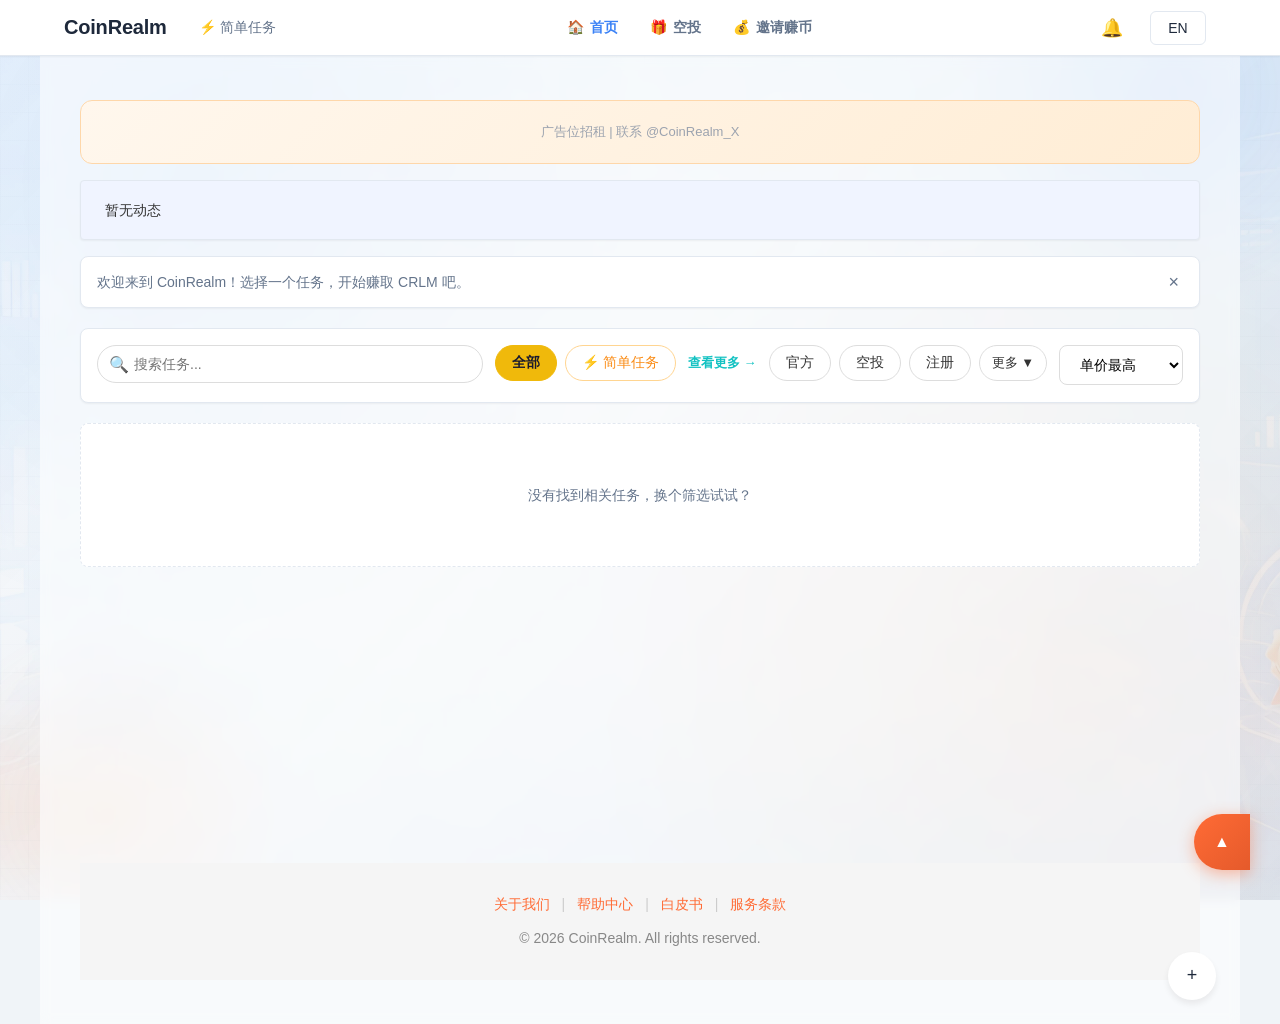
==== mobile.html @ e4c07945 "Add files via upload" ====
<!DOCTYPE html>
<html lang="zh-CN">
<head>
  <!-- 立即捕获邀请链接 ref 参数，避免页面跳转时丢失 -->
  <script>
    (function () {
      try {
        var urlParams = new URLSearchParams(window.location.search);
        var refParam = urlParams.get('ref');
        if (refParam) {
          localStorage.setItem('inviter_id', refParam);
          localStorage.setItem('coinrealm_invite_ref', refParam);
          console.log('页面加载-检测到 ref 参数：', refParam);
          console.log('页面加载-已存入 localStorage：', localStorage.getItem('inviter_id'));
        }
      } catch (e) {
        console.warn('捕获 ref 参数失败:', e);
      }
    })();
  </script>
  <meta charset="UTF-8">
  <meta name="viewport" content="width=device-width, initial-scale=1.0, maximum-scale=1.0, user-scalable=no">
  <meta name="theme-color" content="#6366f1">
  <meta name="apple-mobile-web-app-capable" content="yes">
  <meta name="apple-mobile-web-app-status-bar-style" content="default">
  <meta name="apple-mobile-web-app-title" content="CoinRealm">
  <meta name="mobile-web-app-capable" content="yes">
  <meta name="application-name" content="CoinRealm">
  <title>CoinRealm</title>
  <link rel="manifest" href="/manifest.json" crossorigin="use-credentials">
  <link rel="icon" href="data:image/svg+xml,%3Csvg xmlns='http://www.w3.org/2000/svg' viewBox='0 0 100 100'%3E%3Crect fill='%236366f1' width='100' height='100' rx='20'/%3E%3Ctext x='50' y='62' text-anchor='middle' fill='white' font-size='48' font-family='Arial' font-weight='bold'%3EC%3C/text%3E%3C/svg%3E">
  <script>
    (function () {
      var ua = navigator.userAgent || '';
      var isDesktop = !/Android|webOS|iPhone|iPad|iPod|BlackBerry|IEMobile|Opera Mini/i.test(ua) && window.innerWidth > 768;
      if (isDesktop && !/[?&]mobile=1/.test(window.location.search) && window.location.hash.indexOf('mobile=1') === -1) {
        window.location.replace('index.html' + window.location.hash + window.location.search);
      }
    })();
  </script>
  <script src="https://cdn.jsdelivr.net/npm/@supabase/supabase-js@2"></script>
  <script>
    window.SUPABASE_URL = 'https://ocpuksssvnueknhfcfco.supabase.co';
    window.SUPABASE_ANON_KEY = 'sb_publishable_XXFWPmwswaH4ESVjcBSIfg_6X7h7S4a';
    window.supabase = window.supabase.createClient(window.SUPABASE_URL, window.SUPABASE_ANON_KEY);
  </script>
  <link rel="stylesheet" href="style.css?v=20260724">
  <link rel="stylesheet" href="css/mobile.css?v=20260717">
</head>
<body class="mobile-app mobile-tabs-always-visible mobile-ui-v2">
  <div id="mobile-login-screen" class="mobile-login-screen hidden" aria-hidden="true">
    <div class="mobile-login-inner">
      <div class="mobile-login-logo" aria-hidden="true"><img src="img/crlm-logo.png" alt="CoinRealm"></div>
      <h1 class="mobile-login-title">CoinRealm</h1>
      <p class="mobile-login-subtitle" id="mobile-login-subtitle">Web3 任务与空投平台</p>
      <button type="button" id="mobile-google-btn" class="mobile-btn mobile-btn-outline">Google 登录</button>
      <div class="mobile-wallet-divider"><span>或选择钱包登录</span></div>
      <div class="mobile-wallet-btns">
        <button type="button" id="mobile-okx-btn" class="mobile-wallet-btn" data-wallet="okx">
          <span class="mobile-wallet-icon mobile-wallet-icon-okx" aria-hidden="true">●</span>
          <span class="mobile-wallet-name">OKX Wallet</span>
        </button>
        <button type="button" id="mobile-bitget-btn" class="mobile-wallet-btn" data-wallet="bitget">
          <span class="mobile-wallet-icon mobile-wallet-icon-bitget" aria-hidden="true">●</span>
          <span class="mobile-wallet-name">Bitget Wallet</span>
        </button>
        <button type="button" id="mobile-metamask-btn" class="mobile-wallet-btn" data-wallet="metamask">
          <span class="mobile-wallet-icon mobile-wallet-icon-metamask" aria-hidden="true">●</span>
          <span class="mobile-wallet-name">MetaMask</span>
        </button>
      </div>
      <button type="button" id="mobile-wallet-btn" class="mobile-btn mobile-btn-primary" data-i18n="connectWallet">连接钱包</button>
      <p class="mobile-login-legal">
        登录即表示同意
        <a href="#" class="mobile-link">用户协议</a>
        与
        <a href="#" class="mobile-link">隐私政策</a>
      </p>
    </div>
  </div>

  <header id="mobile-header" class="mobile-header">
    <button type="button" id="mobile-back-btn" class="mobile-header-btn mobile-back-btn hidden" aria-label="返回">←</button>
    <h1 id="mobile-page-title" class="mobile-header-title">任务中心</h1>
    <button type="button" id="mobile-lang-btn" class="mobile-header-btn mobile-lang-btn" aria-label="切换语言" data-i18n="langToggle">EN</button>
    <div id="cr-notif-wrap-mobile" class="cr-notif-wrap mobile-notif-wrap">
      <button type="button" class="cr-notif-btn mobile-header-btn mobile-notif-btn" id="cr-notif-btn-mobile" aria-label="通知">🔔<span class="cr-notif-badge" id="cr-notif-badge-mobile">0</span></button>
      <div class="cr-notif-dropdown mobile-notif-dropdown" id="cr-notif-dropdown-mobile" role="menu">
        <div class="cr-notif-dropdown-header">
          <span>通知</span>
          <button type="button" class="cr-notif-mark-all" id="cr-notif-mark-all-mobile">全部已读</button>
        </div>
        <div class="cr-notif-list" id="cr-notif-list-mobile"></div>
      </div>
    </div>
  </header>

  <div id="auth-area" class="mobile-auth-hidden" aria-hidden="true"></div>

  <main id="mobile-scroll" class="mobile-scroll">
    <div id="app-content" class="app-content mobile-app-content">
      <div id="mobile-content-loading" class="mobile-content-loading">
        <div class="mobile-spinner"></div>
        <p data-i18n="loading">加载中...</p>
      </div>
    </div>
  </main>

  <nav id="mobile-tab-bar" class="mobile-tab-bar" aria-label="主导航">
    <button type="button" class="mobile-tab active" data-route="home">
      <span class="mobile-tab-icon" aria-hidden="true">🏠</span>
      <span class="mobile-tab-label" data-i18n="nav_home">首页</span>
    </button>
    <button type="button" class="mobile-tab" data-route="simple-tasks">
      <span class="mobile-tab-icon" aria-hidden="true">⚡</span>
      <span class="mobile-tab-label" id="mobile-tab-simple-label">简单任务</span>
    </button>
    <button type="button" class="mobile-tab mobile-tab-publish" data-route="create-task">
      <span class="mobile-tab-icon mobile-tab-publish-btn" aria-hidden="true">+</span>
      <span class="mobile-tab-label" data-mobile-page="create-task">发布任务</span>
    </button>
    <button type="button" class="mobile-tab" data-route="invite">
      <span class="mobile-tab-icon" aria-hidden="true">🎁</span>
      <span class="mobile-tab-label" data-i18n="nav_airdrop">空投</span>
    </button>
    <button type="button" class="mobile-tab" data-route="profile">
      <span class="mobile-tab-icon" aria-hidden="true">👤</span>
      <span class="mobile-tab-label" data-mobile-page="profile">个人中心</span>
    </button>
  </nav>

  <!-- 举报弹窗（任务详情页也会在 JS 中确保存在；此处便于手机端优先挂载） -->
  <div id="td-report-modal" class="td-twitter-modal hidden" aria-hidden="true">
    <div class="td-twitter-modal-overlay" id="td-report-overlay"></div>
    <div class="td-twitter-modal-panel" role="dialog" aria-modal="true" aria-labelledby="td-report-title">
      <h3 id="td-report-title" class="td-twitter-modal-title">举报任务</h3>
      <div class="td-report-field">
        <label class="td-report-label" for="td-report-reason" id="td-report-reason-label">举报原因</label>
        <select id="td-report-reason" class="td-report-select">
          <option value="">举报原因</option>
          <option value="虚假任务">虚假任务</option>
          <option value="诈骗/钓鱼">诈骗/钓鱼</option>
          <option value="内容违规">内容违规</option>
          <option value="任务无法完成">任务无法完成</option>
          <option value="发布者不审核">发布者不审核</option>
          <option value="其他">其他</option>
        </select>
      </div>
      <div class="td-report-field">
        <label class="td-report-label" for="td-report-desc" id="td-report-desc-label">补充说明（选填）</label>
        <textarea id="td-report-desc" class="td-report-textarea" rows="4" placeholder="请补充说明（选填）"></textarea>
      </div>
      <div class="td-report-actions">
        <button type="button" id="td-report-cancel" class="td-report-cancel-btn">取消</button>
        <button type="button" id="td-report-submit" class="td-report-submit-btn">提交举报</button>
      </div>
    </div>
  </div>

  <script>
    (function bootstrapAppContent() {
      var mount = document.getElementById('app-content');
      if (!mount) return;
      try {
        var xhr = new XMLHttpRequest();
        xhr.open('GET', 'index.html', false);
        xhr.send(null);
        if (xhr.status >= 200 && xhr.status < 300) {
          var parser = new DOMParser();
          var doc = parser.parseFromString(xhr.responseText, 'text/html');
          var src = doc.getElementById('app-content');
          if (src) {
            mount.innerHTML = src.innerHTML;
          }
        }
      } catch (err) {
        console.error('[mobile] 加载 index.html 内容失败:', err);
        mount.innerHTML = '<div class="mobile-error-state"><p>页面加载失败，请刷新重试</p></div>';
      }
    })();
  </script>
  <script>
    (function () {
      if (!('serviceWorker' in navigator)) return;
      navigator.serviceWorker.register('/sw.js').catch(function (err) {
        console.warn('[pwa] service worker 注册失败:', err);
      });
    })();
  </script>
  <script>
    (function () {
      var banner = document.createElement('div');
      banner.id = 'coinrealm-install-banner';
      banner.style.cssText = 'position:fixed;left:0;right:0;bottom:0;z-index:9999;background:#6366f1;color:#fff;padding:12px 14px;display:flex;align-items:center;justify-content:space-between;gap:12px;box-shadow:0 -2px 10px rgba(0,0,0,.15);font-size:14px;';
      banner.innerHTML = '<span>📱 将 CoinRealm 添加到桌面，体验更好！</span><div style="display:flex;align-items:center;gap:8px;"><button type="button" id="coinrealm-install-accept" style="background:#fff;color:#6366f1;border:none;border-radius:999px;padding:7px 12px;font-weight:700;cursor:pointer;">立即安装</button><button type="button" id="coinrealm-install-close" style="background:transparent;border:none;color:#fff;cursor:pointer;font-size:16px;">×</button></div>';
      var installPrompt = null;
      var dismissedUntil = parseInt(localStorage.getItem('coinrealm-install-dismiss-until') || '0', 10);
      var now = Date.now();
      var isStandalone = window.matchMedia('(display-mode: standalone)').matches || window.navigator.standalone === true;
      if (isStandalone || /android/i.test(navigator.userAgent) === false || now < dismissedUntil) {
        return;
      }
      document.body.appendChild(banner);
      var closeBtn = document.getElementById('coinrealm-install-close');
      var acceptBtn = document.getElementById('coinrealm-install-accept');
      function dismissBanner() {
        localStorage.setItem('coinrealm-install-dismiss-until', String(Date.now() + 7 * 24 * 60 * 60 * 1000));
        banner.remove();
      }
      closeBtn.addEventListener('click', dismissBanner);
      acceptBtn.addEventListener('click', function () {
        if (installPrompt) {
          installPrompt.prompt();
        }
        dismissBanner();
      });
      window.addEventListener('beforeinstallprompt', function (event) {
        event.preventDefault();
        installPrompt = event;
      });
    })();
  </script>
  <script src="js/i18n.js?v=20260717"></script>
  <script>
    (function () {
      var hash = window.location.hash || '';
      if (hash.indexOf('access_token') === -1 && hash.indexOf('refresh_token') === -1) {
        return;
      }
      if (!window.supabase || !window.supabase.auth || typeof window.supabase.auth.setSession !== 'function') {
        return;
      }
      var params = {};
      hash.replace(/^#/, '').split('&').forEach(function (pair) {
        var index = pair.indexOf('=');
        if (index === -1) return;
        var key = decodeURIComponent(pair.slice(0, index));
        var value = decodeURIComponent(pair.slice(index + 1));
        params[key] = value;
      });
      window.supabase.auth.setSession({
        access_token: params.access_token || '',
        refresh_token: params.refresh_token || ''
      }).then(function () {
        return window.supabase.auth.getSession();
      }).catch(function (error) {
        console.warn('[mobile] Supabase OAuth callback handling failed:', error);
      }).finally(function () {
        try {
          if (window.history && window.history.replaceState) {
            window.history.replaceState(window.history.state, document.title, window.location.pathname + window.location.search);
          }
        } catch (err) {
          console.warn('[mobile] 清理 OAuth hash 失败:', err);
        }
      });
    })();
  </script>
  <script src="js/invite-logic.js?v=20260725j"></script>
  <script src="auth.js?v=20260717"></script>
  <script src="js/pages/leaderboard.js?v=20260717"></script>
  <script src="js/pages/dividends.js?v=20260717"></script>
  <script src="js/pages/invite.js?v=20260724"></script>
  <script src="js/pages/admin.js?v=20260717"></script>
  <script src="js/pages/home.js?v=20260725b"></script>
  <script src="js/pages/publisher.js?v=20260717"></script>
  <script src="js/pages/task-detail.js?v=20260717"></script>
  <script src="js/pages/create-task.js?v=20260717"></script>
  <script src="js/pages/submit-task.js?v=20260717"></script>
  <script src="js/pages/review.js?v=20260725"></script>
  <script src="js/pages/profile.js?v=20260717"></script>
  <script src="js/pages/my-tasks.js?v=20260717"></script>
  <script src="app.js?v=20260724"></script>
  <script src="js/mobile.js?v=20260717"></script>
</body>
</html>
---- style.css ----
/* ===== CSS Variables - 简洁现代风格 ===== */
:root {
  /* 主色调 - 简洁灰蓝色系 */
  --color-primary: #1e293b;       /* 深蓝灰 */
  --color-primary-light: #334155; /* 浅蓝灰 */
  --color-accent: #3b82f6;        /* 简洁蓝 */
  --color-accent-light: #60a5fa;  /* 浅蓝 */
  --color-success: #22c55e;       /* 绿色 */
  --color-warning: #f59e0b;       /* 橙黄 */

  /* 背景色 */
  --color-bg: #f8fafc;            /* 极浅灰白 */
  --color-card: #ffffff;           /* 纯白卡片 */
  --color-card-hover: #f1f5f9;     /* 悬停灰 */

  /* 文字色 */
  --color-text: #1e293b;          /* 深灰文字 */
  --color-text-light: #ffffff;     /* 白色文字 */
  --color-text-muted: #64748b;     /* 柔和灰文字 */
  --color-text-subtle: #94a3b8;    /* 更浅的灰文字 */

  /* 边框和阴影 */
  --color-border: #e2e8f0;         /* 浅灰边框 */
  --shadow-sm: 0 1px 2px rgba(0, 0, 0, 0.05);
  --shadow-card: 0 1px 3px rgba(0, 0, 0, 0.08);
  --shadow-md: 0 4px 6px rgba(0, 0, 0, 0.07);

  /* 尺寸变量 */
  --navbar-height: 56px;
  --max-width: 1200px;
  --card-radius: 8px;
}

/* ===== Global Reset ===== */
*,
*::before,
*::after {
  box-sizing: border-box;
  margin: 0;
  padding: 0;
}

html {
  font-size: 16px;
  -webkit-text-size-adjust: 100%;
  overflow-x: hidden;
}

/* 简洁背景 - 背景图 + 叠加优化层 */
body {
  font-family: -apple-system, BlinkMacSystemFont, "Segoe UI", Roboto, "Helvetica Neue", Arial, sans-serif;
  color: var(--color-text);
  line-height: 1.6;
  min-height: 100vh;
  padding-top: var(--navbar-height);
  background-color: #f0f4f8;
  background-image: url('/img/bg.jpeg');
  background-size: cover;
  background-position: center center;
  background-attachment: fixed;
  background-repeat: no-repeat;
  position: relative;
}

/* 背景图之上的半透明叠加层：让背景图柔和，增强层次感 */
body::before {
  content: '';
  position: fixed;
  top: 0;
  left: 0;
  width: 100%;
  height: 100%;
  background:
    radial-gradient(circle at 15% 20%, rgba(59, 130, 246, 0.10) 0%, transparent 35%),
    radial-gradient(circle at 85% 75%, rgba(249, 115, 22, 0.09) 0%, transparent 40%),
    linear-gradient(135deg, rgba(240, 244, 248, 0.55) 0%, rgba(226, 232, 240, 0.50) 50%, rgba(213, 220, 230, 0.55) 100%),
    linear-gradient(rgba(148, 163, 184, 0.05) 1px, transparent 1px),
    linear-gradient(90deg, rgba(148, 163, 184, 0.05) 1px, transparent 1px);
  background-size: 100% 100%, 100% 100%, 100% 100%, 28px 28px, 28px 28px;
  background-position: 0 0, 0 0, 0 0, 0 0, 0 0;
  background-repeat: no-repeat, no-repeat, no-repeat, repeat, repeat;
  pointer-events: none;
  z-index: 0;
}

a {
  color: inherit;
  text-decoration: none;
}

button {
  font-family: inherit;
  cursor: pointer;
  border: none;
  background: none;
}

img {
  max-width: 100%;
  height: auto;
  display: block;
}

/* ===== Navbar ===== */
.navbar {
  position: fixed;
  top: 0;
  left: 0;
  right: 0;
  height: var(--navbar-height);
  background-color: var(--color-card);
  color: var(--color-text);
  z-index: 1000;
  box-shadow: var(--shadow-sm);
  border-bottom: 1px solid var(--color-border);
}

.navbar-inner {
  max-width: var(--max-width);
  height: 100%;
  margin: 0 auto;
  padding: 0 24px;
  display: flex;
  align-items: center;
  justify-content: space-between;
}

.logo {
  font-size: 1.25rem;
  font-weight: 700;
  color: var(--color-primary);
  letter-spacing: -0.01em;
  transition: opacity 0.2s;
}

.logo:hover {
  opacity: 0.7;
}

.navbar-start {
  display: flex;
  align-items: center;
  gap: 20px;
  min-width: 0;
  flex-shrink: 0;
}

.navbar-nav {
  display: flex;
  align-items: center;
  gap: 12px;
}

.navbar-link {
  font-size: 14px;
  font-weight: 500;
  color: var(--color-text-muted);
  white-space: nowrap;
  transition: color 0.2s;
  padding: 6px 12px;
  border-radius: 6px;
}

.navbar-link:hover {
  color: var(--color-text);
  background-color: var(--color-card-hover);
}

.navbar-actions {
  display: flex;
  align-items: center;
  gap: 10px;
  flex-shrink: 0;
}

.navbar-center {
  display: flex;
  align-items: center;
  justify-content: center;
  gap: 24px;
  flex: 1;
  min-width: 0;
  padding: 0 16px;
}

.navbar-main-link {
  display: inline-flex;
  align-items: center;
  gap: 6px;
  font-size: 14px;
  font-weight: 600;
  color: var(--color-text-muted);
  text-decoration: none;
  white-space: nowrap;
  padding: 8px 4px;
  transition: color 0.2s;
}

.navbar-main-link:hover {
  color: var(--color-text);
}

.navbar-main-link-active {
  color: var(--color-accent);
}

.navbar-main-icon {
  line-height: 1;
}

.navbar-main-text {
  line-height: 1.2;
}

@media (max-width: 767px) {
  .navbar-center {
    gap: 16px;
    padding: 0 8px;
  }

  .navbar-main-text {
    display: none;
  }

  .navbar-main-icon {
    font-size: 18px;
  }

  .navbar-main-link {
    padding-bottom: 2px;
  }
}

/* ===== Buttons ===== */
.btn {
  display: inline-flex;
  align-items: center;
  justify-content: center;
  padding: 8px 16px;
  font-size: 0.875rem;
  font-weight: 500;
  border-radius: 6px;
  transition: all 0.2s;
  white-space: nowrap;
  border: 1px solid var(--color-border);
}

.btn:hover {
  opacity: 0.9;
}

.btn:active {
  opacity: 0.8;
}

.btn-primary {
  background-color: var(--color-accent);
  color: white;
  border-color: var(--color-accent);
}

.btn-primary:hover {
  background-color: var(--color-accent-light);
  border-color: var(--color-accent-light);
}

.btn-google {
  background-color: var(--color-card);
  color: var(--color-text);
  border-color: var(--color-border);
}

.btn-google:hover {
  border-color: var(--color-text-muted);
  box-shadow: var(--shadow-sm);
}

.btn-wallet {
  background-color: var(--color-primary);
  color: white;
  border-color: var(--color-primary);
}

.btn-wallet:hover {
  background-color: var(--color-primary-light);
  border-color: var(--color-primary-light);
}

.btn-secondary {
  background-color: var(--color-card);
  color: var(--color-primary);
  border-color: var(--color-border);
}

.btn-secondary:hover {
  border-color: var(--color-accent);
  color: var(--color-accent);
}

.btn-lang {
  min-width: 56px;
}

/* ===== Page Content Container ===== */
.app-content {
  max-width: var(--max-width);
  margin: 0 auto;
  padding: 20px;
  min-height: calc(100vh - var(--navbar-height));
  background-color: rgba(255, 255, 255, 0.55);
  backdrop-filter: blur(6px);
  -webkit-backdrop-filter: blur(6px);
  position: relative;
  z-index: 1;
}

/* 装饰性半透明圆形背景元素 */
.bg-decor {
  position: fixed;
  inset: 0;
  z-index: 0;
  pointer-events: none;
  overflow: hidden;
}

.bg-decor-circle {
  position: absolute;
  display: block;
  border-radius: 50%;
  filter: blur(8px);
}

.bg-decor-circle-blue {
  width: 420px;
  height: 420px;
  top: -120px;
  right: -100px;
  background: radial-gradient(circle, rgba(59, 130, 246, 0.10) 0%, rgba(59, 130, 246, 0) 70%);
}

.bg-decor-circle-orange {
  width: 380px;
  height: 380px;
  bottom: -100px;
  left: -80px;
  background: radial-gradient(circle, rgba(249, 115, 22, 0.09) 0%, rgba(249, 115, 22, 0) 70%);
}

@media (max-width: 768px) {
  body {
    background-attachment: scroll;
  }

  body::before {
    position: absolute;
  }

  .app-content {
    background-color: rgba(255, 255, 255, 0.7);
  }
}

/* ===== Card ===== */
.card {
  background-color: var(--color-card);
  border-radius: var(--card-radius);
  box-shadow: var(--shadow-card);
  padding: 24px;
}

.page-placeholder {
  text-align: center;
}

.page-placeholder h1 {
  font-size: 1.5rem;
  margin-bottom: 12px;
  color: var(--color-primary);
}

.page-placeholder p {
  font-size: 1rem;
  color: #666;
}

.loading-text {
  color: #999;
}

/* ===== Footer ===== */
.app-footer {
  margin-top: 40px;
  padding: 24px 20px;
  border-top: 1px solid var(--color-border);
}

.footer-inner {
  max-width: var(--max-width);
  margin: 0 auto;
  text-align: center;
}

.footer-text {
  font-size: 0.8125rem;
  color: var(--color-text-subtle);
}

/* ===== Responsive: Mobile ≤768px ===== */
@media (max-width: 768px) {
  .navbar-inner {
    padding: 0 12px;
  }

  .app-content {
    padding: 12px;
  }

  .navbar-actions {
    gap: 8px;
  }

  .btn {
    padding: 7px 12px;
    font-size: 0.8125rem;
  }

  .logo {
    font-size: 1.125rem;
  }

  .card {
    padding: 16px;
  }

  .app-footer {
    padding: 16px 12px;
  }
}

/* ==================== 首页（任务大厅）专属样式 ==================== */

.home-container {
    max-width: 1200px;
    margin: 0 auto;
    padding: 24px 20px;
    font-family: -apple-system, BlinkMacSystemFont, "Segoe UI", Roboto, Helvetica, Arial, sans-serif;
    background-color: transparent;
    box-sizing: border-box;
}

/* 广告轮播 - 简洁风格 */
.ads-carousel {
    background-color: transparent;
    min-height: 64px;
    margin-bottom: 16px;
    border-radius: var(--card-radius);
    overflow: hidden;
    box-shadow: none;
    border: none;
}

.ads-carousel-viewport {
    min-height: 64px;
    display: flex;
    align-items: center;
    justify-content: center;
}

.ads-carousel-slide {
    width: 100%;
    min-height: 64px;
    display: flex;
    align-items: center;
    justify-content: center;
    padding: 8px 12px;
    box-sizing: border-box;
    background: linear-gradient(135deg, #FFF7ED 0%, #FFEDD5 100%);
    border: 1px solid #FED7AA;
    border-radius: 12px;
    opacity: 1;
    transition: opacity 0.3s;
}

.ads-carousel-slide.is-fading {
    opacity: 0;
}

.ads-carousel-content {
    width: 100%;
    display: flex;
    flex-direction: row;
    align-items: center;
    justify-content: center;
    gap: 12px;
    text-align: center;
}

.ads-carousel-content.is-clickable {
    cursor: pointer;
}

.ads-carousel-image {
    max-width: 100%;
    height: auto;
    display: block;
    border-radius: 4px;
}

.ads-carousel-code {
    width: 100%;
    overflow: hidden;
    font-size: 15px;
    font-weight: 600;
    color: #C2410C;
    text-align: center;
    line-height: 1.4;
}

.ads-carousel-name {
    color: #C2410C;
    font-size: 14px;
    font-weight: 500;
}

.ads-carousel-placeholder {
    color: #9CA3AF;
    font-size: 13px;
    text-align: center;
}

.ads-carousel-dots {
    display: flex;
    align-items: center;
    justify-content: center;
    gap: 6px;
    padding: 6px 0 0;
}

.ads-carousel-dots.hidden {
    display: none;
}

.ads-carousel-dot {
    width: 6px;
    height: 6px;
    padding: 0;
    border: none;
    border-radius: 50%;
    background-color: #D1D5DB;
    cursor: pointer;
    transition: background-color 0.3s ease, transform 0.3s ease;
}

.ads-carousel-dot:hover:not(:disabled) {
    transform: scale(1.2);
}

.ads-carousel-dot.is-active {
    background: #F97316;
}

/* 广播动态区 - 草原风格 */
.broadcast-section {
    background-color: var(--color-card);
    height: 48px;
    overflow: hidden;
    position: relative;
    margin-bottom: 20px;
    border-radius: var(--card-radius);
    display: flex;
    align-items: center;
    box-shadow: var(--shadow-sm);
    border: 1px solid var(--color-border);
}

.broadcast-wrapper {
    position: absolute;
    width: 100%;
    animation: scrollBroadcast 12s linear infinite;
    display: flex;
    flex-direction: column;
}

.broadcast-item {
    height: 48px;
    display: flex;
    align-items: center;
    padding-left: 16px;
    color: var(--color-text);
    font-size: 14px;
}

.broadcast-item .highlight {
    color: var(--color-accent);
    font-weight: 600;
}

.ads-carousel-dot:disabled {
    opacity: 0.35;
    cursor: default;
}

/* 管理后台 — 广告管理 */
.admin-ads-form {
    max-width: 900px;
}

.admin-ads-slots {
    display: grid;
    grid-template-columns: repeat(3, minmax(0, 1fr));
    gap: 16px;
    margin-top: 12px;
}

.admin-ads-slot {
    border: 1px solid #e8e8e8;
    border-radius: 12px;
    padding: 16px;
    background: #fafafa;
}

.admin-ads-slot-title {
    margin: 0 0 12px;
    font-size: 16px;
    color: #333;
}

.admin-ads-toggle {
    display: flex;
    align-items: center;
    gap: 10px;
    margin-top: 12px;
    cursor: pointer;
    user-select: none;
}

.admin-ads-toggle-input {
    position: absolute;
    opacity: 0;
    width: 0;
    height: 0;
}

.admin-ads-toggle-slider {
    position: relative;
    width: 44px;
    height: 24px;
    background: #ccc;
    border-radius: 12px;
    transition: background 0.2s ease;
    flex-shrink: 0;
}

.admin-ads-toggle-slider::after {
    content: '';
    position: absolute;
    top: 3px;
    left: 3px;
    width: 18px;
    height: 18px;
    background: #fff;
    border-radius: 50%;
    transition: transform 0.2s ease;
}

.admin-ads-toggle-input:checked + .admin-ads-toggle-slider {
    background: #f0b90b;
}

.admin-ads-toggle-input:checked + .admin-ads-toggle-slider::after {
    transform: translateX(20px);
}

.admin-ads-toggle-text {
    font-size: 13px;
    color: #666;
}

@media (max-width: 900px) {
    .admin-ads-slots {
        grid-template-columns: 1fr;
    }
}

/* 广播动态区 */
.broadcast-section {
    background-color: #f0f4ff;
    height: 60px;
    overflow: hidden;
    position: relative;
    margin-bottom: 16px;
    border-radius: 4px;
    display: flex;
    align-items: center;
}
.broadcast-wrapper {
    position: absolute;
    width: 100%;
    animation: scrollBroadcast 12s linear infinite;
    display: flex;
    flex-direction: column;
}
.broadcast-item {
    height: 60px;
    display: flex;
    align-items: center;
    padding-left: 24px;
    color: #333333;
    font-size: 14px;
}
.broadcast-item .highlight {
    color: #f0b90b;
    font-weight: bold;
}
@keyframes scrollBroadcast {
    0% { transform: translateY(0); }
    30% { transform: translateY(0); }
    33% { transform: translateY(-60px); }
    63% { transform: translateY(-60px); }
    66% { transform: translateY(-120px); }
    96% { transform: translateY(-120px); }
    100% { transform: translateY(0); }
}

/* 新用户引导提示条 - 沙漠部落风格 */
.user-guide-bar {
    background-color: var(--color-card);
    border: 1px solid var(--color-border);
    padding: 12px 16px;
    margin-bottom: 20px;
    border-radius: var(--card-radius);
    box-shadow: var(--shadow-sm);
    display: flex;
    justify-content: space-between;
    align-items: center;
}
.guide-content {
    color: var(--color-text-muted);
    font-size: 14px;
}
.close-guide-btn {
    background: none;
    border: none;
    font-size: 18px;
    cursor: pointer;
    color: var(--color-text-muted);
    line-height: 1;
    padding: 4px;
}

/* 筛选与搜索栏 */
.filter-search-bar {
    display: flex;
    flex-wrap: wrap;
    gap: 12px;
    margin-bottom: 20px;
    padding: 16px;
    background-color: var(--color-card);
    border-radius: var(--card-radius);
    box-shadow: var(--shadow-sm);
    border: 1px solid var(--color-border);
    overflow: visible;
}
.search-box {
    position: relative;
    flex: 1;
    min-width: 200px;
}
.search-icon {
    position: absolute;
    left: 12px;
    top: 50%;
    transform: translateY(-50%);
    color: #999;
}
.search-box input {
    width: 100%;
    padding: 10px 12px 10px 36px;
    border: 1px solid #dddddd;
    border-radius: 20px;
    outline: none;
    font-size: 14px;
    box-sizing: border-box;
}
.filter-tags {
    display: flex;
    gap: 8px;
    overflow: visible;
    white-space: nowrap;
    padding-bottom: 4px;
    flex-wrap: nowrap;
    align-items: center;
}
.tag-btn {
    background-color: #ffffff;
    border: 1px solid #dddddd;
    padding: 8px 16px;
    border-radius: 20px;
    cursor: pointer;
    font-size: 14px;
    color: #333333;
    transition: all 0.2s ease;
}
.tag-btn.active {
    background-color: #f0b90b;
    border-color: #f0b90b;
    color: #1a1a2e;
    font-weight: bold;
}
.tag-btn[data-type="simple"] {
    border-color: #ffd591;
    color: #fa8c16;
}
.tag-btn[data-type="simple"].active {
    background-color: #fff7e6;
    border-color: #fa8c16;
    color: #d46b08;
}

.filter-more-dropdown {
    position: relative;
    display: inline-flex;
}

.tag-btn-more {
    padding: 8px 12px;
    font-size: 13px;
}

.filter-more-menu {
    position: absolute;
    top: calc(100% + 8px);
    right: 0;
    background-color: #ffffff;
    border: 1px solid #e2e8f0;
    border-radius: 12px;
    box-shadow: 0 8px 24px rgba(0, 0, 0, 0.15);
    padding: 6px;
    min-width: 120px;
    z-index: 9999;
}

.filter-more-menu.hidden {
    display: none;
}

.filter-more-item {
    display: block;
    width: 100%;
    padding: 10px 14px;
    text-align: left;
    border: none;
    background: none;
    border-radius: 8px;
    cursor: pointer;
    font-size: 14px;
    color: #333333;
    transition: background-color 0.15s ease;
}

.filter-more-item:hover {
    background-color: #f1f5f9;
}

.filter-more-item.active {
    background-color: #f0b90b;
    color: #1a1a2e;
    font-weight: bold;
}

.simple-tasks-more-link {
    display: inline-flex;
    align-items: center;
    font-size: 13px;
    font-weight: 600;
    color: #13c2c2;
    white-space: nowrap;
    padding: 8px 4px;
    flex-shrink: 0;
}

.simple-tasks-more-link:hover {
    color: #08979c;
}

.sort-dropdown-wrapper select {
    padding: 10px 16px;
    border: 1px solid #dddddd;
    border-radius: 8px;
    outline: none;
    background-color: #ffffff;
    font-size: 14px;
    cursor: pointer;
}

/* 任务卡片瀑布流网格 */
.task-content-area {
    min-height: 400px;
    margin-bottom: 40px;
}
.task-grid {
    display: grid;
    grid-template-columns: repeat(4, 1fr);
    gap: 16px;
}
/* 官方推荐区 */
.official-recommend-section {
    margin: 0 0 24px;
    padding: 20px;
    border-radius: 12px;
    border: 1px solid rgba(240, 185, 11, 0.35);
    background: linear-gradient(135deg, rgba(255, 248, 220, 0.9) 0%, rgba(255, 255, 255, 0.95) 100%);
    box-shadow: 0 2px 12px rgba(240, 185, 11, 0.08);
}
.official-recommend-header {
    display: flex;
    align-items: center;
    justify-content: space-between;
    margin-bottom: 16px;
    gap: 12px;
}
.official-recommend-title {
    margin: 0;
    font-size: 18px;
    font-weight: 700;
    color: #1a1a2e;
}
.official-view-all-link {
    background: none;
    border: none;
    padding: 0;
    font-size: 14px;
    color: #b8860b;
    cursor: pointer;
    white-space: nowrap;
    transition: color 0.2s ease;
}
.official-view-all-link:hover {
    color: #f0b90b;
}
.official-recommend-grid {
    display: grid;
    grid-template-columns: repeat(4, 1fr);
    gap: 16px;
}
.official-recommend-card {
    background: #ffffff;
    border: 1px solid rgba(240, 185, 11, 0.25);
    border-radius: 10px;
    padding: 20px;
    cursor: pointer;
    transition: box-shadow 0.25s ease, transform 0.25s ease, border-color 0.25s ease;
    display: flex;
    flex-direction: column;
    min-height: 220px;
}
.official-recommend-card:hover {
    box-shadow: 0 6px 20px rgba(240, 185, 11, 0.18);
    transform: translateY(-2px);
    border-color: rgba(240, 185, 11, 0.5);
}
.official-card-top {
    display: flex;
    align-items: center;
    gap: 10px;
    margin-bottom: 12px;
}
.official-card-avatar {
    width: 40px;
    height: 40px;
    flex-shrink: 0;
}
.official-card-author {
    display: flex;
    flex-direction: column;
    gap: 2px;
    min-width: 0;
}
.official-card-username {
    font-size: 14px;
    font-weight: 500;
    color: #333333;
    overflow: hidden;
    text-overflow: ellipsis;
    white-space: nowrap;
}
.official-card-level {
    font-size: 12px;
    color: #888888;
}
.official-card-title {
    margin: 0 0 10px;
    font-size: 17px;
    font-weight: 700;
    color: #1a1a2e;
    line-height: 1.4;
    display: -webkit-box;
    -webkit-line-clamp: 2;
    -webkit-box-orient: vertical;
    overflow: hidden;
}
.official-card-type {
    display: inline-block;
    align-self: flex-start;
    margin-bottom: 10px;
    font-size: 12px;
    padding: 3px 10px;
    border-radius: 12px;
    background: #f5f5f5;
    color: #666666;
}
.official-card-reward {
    font-size: 22px;
    font-weight: 700;
    color: #FF6B35;
    margin-bottom: 10px;
}
.official-card-desc {
    margin: 0 0 12px;
    font-size: 13px;
    line-height: 1.5;
    color: #666666;
    display: -webkit-box;
    -webkit-line-clamp: 2;
    -webkit-box-orient: vertical;
    overflow: hidden;
    flex: 1;
}
.official-card-slots {
    margin-top: auto;
    font-size: 13px;
    color: #888888;
}
.official-recommend-card-with-image {
    flex-direction: row;
    align-items: stretch;
    padding: 16px;
    min-height: auto;
    gap: 16px;
}
.official-card-media {
    flex-shrink: 0;
    width: 120px;
    height: 120px;
    border-radius: 8px;
    overflow: hidden;
    background: #f0f0f0;
}
.official-card-image {
    width: 100%;
    height: 100%;
    object-fit: cover;
    display: block;
}
.official-recommend-card-with-image .official-card-body {
    flex: 1;
    min-width: 0;
    display: flex;
    flex-direction: column;
}
.task-image-placeholder {
    object-fit: contain !important;
    background: #f0f0f0;
}

.task-card {
    background-color: var(--color-card);
    border-radius: var(--card-radius);
    padding: 16px;
    box-shadow: var(--shadow-card);
    display: flex;
    flex-direction: column;
    justify-content: space-between;
    transition: box-shadow 0.2s;
    cursor: pointer;
    border: 1px solid var(--color-border);
}

.task-card:hover {
    box-shadow: var(--shadow-md);
}

.card-top {
    display: flex;
    justify-content: space-between;
    align-items: flex-start;
    margin-bottom: 12px;
}
.author-info {
    display: flex;
    align-items: center;
    gap: 8px;
}
.css-avatar {
    width: 32px;
    height: 32px;
    border-radius: 50%;
    background-color: #e2e8f0;
}
.meta-text {
    display: flex;
    flex-direction: column;
}
.username {
    font-size: 14px;
    font-weight: 500;
    color: #333333;
}
.level-badge {
    font-size: 11px;
    color: #666666;
}
.badge {
    font-size: 12px;
    padding: 2px 6px;
    border-radius: 4px;
    font-weight: bold;
}
.official-badge {
    background-color: #f0b90b;
    color: #1a1a2e;
}
.promo-badge {
    background-color: var(--color-accent);
    color: white;
    font-weight: 500;
    padding: 2px 8px;
    border-radius: 4px;
    font-size: 11px;
    letter-spacing: 0.05em;
    box-shadow: 0 2px 8px rgba(255, 107, 53, 0.3);
}
.task-card-title {
    font-size: 16px;
    font-weight: 700;
    color: var(--color-text);
    line-height: 1.4;
    margin-bottom: 12px;
    display: -webkit-box;
    -webkit-line-clamp: 2;
    -webkit-box-orient: vertical;
    overflow: hidden;
}
    display: -webkit-box;
    -webkit-line-clamp: 2;
    -webkit-box-orient: vertical;
    overflow: hidden;
}
.reward-amount {
    font-size: 20px;
    font-weight: 700;
    color: #FF6B35;
    margin-bottom: 16px;
}

.reward-amount .per-task-reward {
    font-size: 15px;
    font-weight: 600;
    color: #FF6B35;
    opacity: 0.85;
}
.card-bottom {
    display: flex;
    justify-content: space-between;
    align-items: flex-end;
}
.meta-tags {
    display: flex;
    flex-direction: column;
    gap: 4px;
}
.type-label {
    font-size: 11px;
    padding: 2px 6px;
    border-radius: 4px;
    width: fit-content;
}
.label-official { background-color: #f0fdf4; color: #16a34a; border: 1px solid #bbf7d0; }
.label-airdrop { background-color: #eff6ff; color: #2563eb; border: 1px solid #bfdbfe; }
.label-register { background-color: #f0fdf4; color: #16a34a; border: 1px solid #bbf7d0; }
.label-trade { background-color: #fdf4ff; color: #9333ea; border: 1px solid #e9d5ff; }
.label-game { background-color: #fff7ed; color: #ea580c; border: 1px solid #fed7aa; }
.label-test { background-color: #e6fffb; color: #13c2c2; border: 1px solid #87e8de; }
.label-simple { background-color: #fff7e6; color: #fa8c16; border: 1px solid #ffd591; }
.label-content { background-color: #f0f5ff; color: #597ef7; border: 1px solid #adc6ff; }
.simple-task-badge {
    background: linear-gradient(135deg, #fff7e6 0%, #ffe7ba 100%);
    color: #fa8c16;
    font-size: 14px;
    line-height: 1;
    padding: 3px 7px;
    border-radius: 6px;
    border: 1px solid #ffd591;
}

.info-text {
    font-size: 12px;
    color: var(--color-text-subtle);
}
.claim-btn {
    background-color: var(--color-accent);
    color: white;
    border: none;
    padding: 8px 16px;
    border-radius: 6px;
    font-weight: 500;
    cursor: pointer;
    transition: background-color 0.2s;
}

.claim-btn:hover {
    background-color: var(--color-accent-light);
}

/* 加载骨架屏 */
.skeleton-card {
    background: linear-gradient(90deg, #f1f5f9 25%, #e2e8f0 50%, #f1f5f9 75%);
    background-size: 200% 100%;
    animation: shimmer 1.5s infinite;
    border-radius: var(--card-radius);
    padding: 24px;
    box-shadow: var(--shadow-card);
    border: 1px solid var(--color-border);
}

@keyframes shimmer {
    0% { background-position: 200% 0; }
    100% { background-position: -200% 0; }
}
.skeleton-header {
    display: flex;
    gap: 12px;
    margin-bottom: 16px;
}
.skeleton-avatar {
    width: 32px;
    height: 32px;
    border-radius: 50%;
    background-color: #e8e8e8;
}
.skeleton-info {
    flex: 1;
    display: flex;
    flex-direction: column;
    gap: 6px;
}
.skeleton-line {
    height: 12px;
    background-color: #e8e8e8;
    border-radius: 4px;
}
.skeleton-line.short { width: 60%; }
.skeleton-line.mini { width: 30%; }
.skeleton-line.container { width: 100%; height: 32px; }
.skeleton-body {
    margin-bottom: 24px;
}
.skeleton-footer {
    display: flex;
    justify-content: space-between;
    align-items: center;
}
.skeleton-button {
    width: 60px;
    height: 28px;
    background-color: #e8e8e8;
    border-radius: 4px;
}
.skeleton-card .skeleton-avatar,
.skeleton-card .skeleton-line,
.skeleton-card .skeleton-button {
    animation: pulse 1.5s infinite ease-in-out;
}
@keyframes pulse {
    0% { opacity: 0.6; }
    50% { opacity: 1; }
    100% { opacity: 0.6; }
}

/* 空状态提示 */
.empty-state {
    text-align: center;
    padding: 60px 20px;
    color: var(--color-text-muted);
    font-size: 14px;
    background-color: var(--color-card);
    border-radius: var(--card-radius);
    border: 1px dashed var(--color-border);
    margin: 20px 0;
}

/* 右下角悬浮按钮 */
.floating-actions {
    position: fixed;
    bottom: 24px;
    right: 24px;
    display: flex;
    flex-direction: column;
    gap: 12px;
    z-index: 999;
}

.float-btn {
    width: 48px;
    height: 48px;
    border-radius: 50%;
    display: flex;
    align-items: center;
    justify-content: center;
    font-size: 18px;
    cursor: pointer;
    border: none;
    transition: all 0.2s;
    box-shadow: var(--shadow-md);
    background-color: var(--color-card);
    color: var(--color-text);
}
    height: 48px;
    border-radius: 50%;
    display: flex;
    align-items: center;
    justify-content: center;
    font-size: 24px;
    cursor: pointer;
    box-shadow: 0 4px 12px rgba(0,0,0,0.15);
    border: none;
    transition: all 0.2s ease;
}
.post-task-btn {
    background-color: #f0b90b;
    color: #1a1a2e;
}
.checkin-btn {
    background: linear-gradient(145deg, #ffd54f, #f0b90b);
    color: #1a1a2e;
    font-size: 18px;
    font-weight: 700;
    letter-spacing: 1px;
}
.checkin-btn:hover {
    transform: translateY(-2px);
    box-shadow: 0 6px 16px rgba(240, 185, 11, 0.45);
}
.back-to-top {
    background-color: #ffffff;
    color: #1a1a2e;
    border: 1px solid #dddddd;
    font-size: 20px;
}

/* 每日签到弹窗 */
.checkin-modal {
    position: fixed;
    inset: 0;
    z-index: 2000;
    display: flex;
    align-items: center;
    justify-content: center;
}
.checkin-modal.hidden {
    display: none;
}
.checkin-modal-overlay {
    position: absolute;
    inset: 0;
    background: rgba(0, 0, 0, 0.45);
}
.checkin-modal-card {
    position: relative;
    z-index: 1;
    width: min(320px, 90vw);
    padding: 28px 24px 24px;
    border-radius: 16px;
    background: linear-gradient(180deg, #fffef5 0%, #ffffff 100%);
    box-shadow: 0 16px 48px rgba(0, 0, 0, 0.2);
    text-align: center;
    animation: checkinCardIn 0.35s ease;
}
.checkin-modal-title {
    margin: 0 0 16px;
    font-size: 22px;
    color: #1a1a2e;
}
.checkin-reward-line {
    margin: 0 0 8px;
    font-size: 15px;
    color: #666666;
}
.checkin-reward-value {
    display: block;
    margin-top: 8px;
    font-size: 32px;
    color: #f0b90b;
    animation: checkinPop 0.7s ease 0.15s both;
}
.checkin-streak-line {
    margin: 0 0 20px;
    font-size: 14px;
    color: #888888;
}
.checkin-modal-close {
    width: 100%;
    padding: 12px 16px;
    border: none;
    border-radius: 8px;
    background: #f0b90b;
    color: #1a1a2e;
    font-size: 16px;
    font-weight: 600;
    cursor: pointer;
}
.checkin-coin-fall {
    position: absolute;
    top: -8px;
    left: 50%;
    transform: translateX(-50%);
    font-size: 36px;
    animation: checkinCoinFall 0.8s ease;
    pointer-events: none;
}
@keyframes checkinCardIn {
    from { opacity: 0; transform: scale(0.92) translateY(12px); }
    to { opacity: 1; transform: scale(1) translateY(0); }
}
@keyframes checkinPop {
    0% { transform: scale(0.4); opacity: 0; }
    60% { transform: scale(1.15); opacity: 1; }
    100% { transform: scale(1); opacity: 1; }
}
@keyframes checkinCoinFall {
    0% { top: -40px; opacity: 0; }
    40% { opacity: 1; }
    100% { top: -8px; opacity: 1; }
}

/* 底部页脚 */
.home-footer {
    background-color: #f5f5f5;
    padding: 30px 0;
    margin-top: 40px;
}
.footer-content {
    max-width: 1200px;
    margin: 0 auto;
    padding: 0 16px;
    display: flex;
    flex-direction: column;
    justify-content: center;
    align-items: center;
    gap: 12px;
}
.footer-links {
    display: flex;
    align-items: center;
    gap: 12px;
    font-size: 14px;
}
.footer-link {
    color: #FF6B35;
    text-decoration: none;
    transition: text-decoration 0.2s ease;
}
.footer-link:hover {
    text-decoration: underline;
}
.footer-link-divider {
    color: #cccccc;
}
.copyright {
    font-size: 14px;
    color: #888888;
}

/* 首页右下角浮动半圆菜单 */
.floating-menu-container {
    position: fixed;
    right: 30px;
    bottom: 30px;
    z-index: 9999;
    display: flex;
    flex-direction: column;
    align-items: flex-end;
}

.floating-menu-toggle {
    width: 56px;
    height: 56px;
    background: linear-gradient(135deg, #FF6B35 0%, #E55A2B 100%);
    border: none;
    border-radius: 50% 0 0 50%;
    cursor: pointer;
    display: flex;
    align-items: center;
    justify-content: center;
    color: #FFFFFF;
    box-shadow: 0 4px 16px rgba(255, 107, 53, 0.45);
    transition: box-shadow 0.25s ease, transform 0.25s ease;
    padding: 0;
    margin: 0;
    position: relative;
    z-index: 2;
}

.floating-menu-toggle:hover {
    box-shadow: 0 6px 22px rgba(255, 107, 53, 0.55);
}

.floating-menu-toggle:active {
    transform: scale(0.96);
}

.floating-menu-toggle .fmt-arrow {
    display: inline-flex;
    align-items: center;
    justify-content: center;
    width: 100%;
    height: 100%;
    font-size: 16px;
    line-height: 1;
    transition: transform 0.3s ease;
}

.floating-menu-container.expanded .floating-menu-toggle .fmt-arrow {
    transform: rotate(180deg);
}

.floating-menu-items {
    display: flex;
    flex-direction: column;
    gap: 8px;
    margin-bottom: 10px;
    opacity: 0;
    visibility: hidden;
    transform: translateY(12px);
    transition: opacity 0.28s ease, transform 0.28s ease, visibility 0.28s ease;
    pointer-events: none;
}

.floating-menu-container.expanded .floating-menu-items {
    opacity: 1;
    visibility: visible;
    transform: translateY(0);
    pointer-events: auto;
}

.floating-menu-item {
    display: flex;
    align-items: center;
    gap: 10px;
    padding: 10px 16px;
    background: #1A1A2E;
    color: #FFFFFF;
    text-decoration: none;
    border-radius: 8px;
    border: 1px solid rgba(255, 107, 53, 0.35);
    box-shadow: 0 4px 12px rgba(0, 0, 0, 0.3);
    transition: background-color 0.2s ease, border-color 0.2s ease, transform 0.2s ease, box-shadow 0.2s ease;
    min-width: 140px;
}

.floating-menu-item:hover {
    background: #252540;
    border-color: #FF6B35;
    transform: translateX(-4px);
    box-shadow: 0 6px 16px rgba(255, 107, 53, 0.3);
}

.fmi-icon {
    font-size: 18px;
    line-height: 1;
}

.fmi-text {
    font-size: 14px;
    font-weight: 500;
}

/* 响应式调整 */
@media (max-width: 768px) {
    .floating-menu-container {
        right: 20px;
        bottom: 20px;
    }

    .floating-menu-toggle {
        width: 48px;
        height: 48px;
    }

    .floating-menu-item {
        min-width: 120px;
        padding: 8px 12px;
    }
}

/* 工具类 */
.hidden {
    display: none !important;
}

/* 响应式 */
@media (max-width: 1200px) {
    .task-grid,
    .official-recommend-grid {
        grid-template-columns: repeat(2, 1fr);
    }
}
@media (max-width: 767px) {
    .task-grid,
    .official-recommend-grid {
        grid-template-columns: 1fr;
    }
    .official-recommend-section {
        padding: 16px;
    }
    .official-recommend-card-with-image {
        flex-direction: column;
        gap: 16px;
    }
    .official-recommend-card-with-image .official-card-media {
        order: -1;
        width: 120px;
        height: 120px;
        align-self: flex-start;
    }
    .filter-search-bar {
        flex-direction: column;
        align-items: stretch;
    }
    .footer-content {
        flex-direction: column;
        text-align: center;
    }
}

/* ==================== 任务详情页 (#task-detail) ==================== */

.task-detail-container {
    max-width: 1200px;
    margin: 0 auto;
    padding: 0 16px 88px;
    font-family: -apple-system, BlinkMacSystemFont, "Segoe UI", Roboto, "Helvetica Neue", Arial, sans-serif;
}

.task-detail-card {
    background-color: #ffffff;
    border-radius: 8px;
    box-shadow: 0 2px 8px rgba(0, 0, 0, 0.08);
    padding: 24px;
    margin-bottom: 16px;
    position: relative;
}

/* 卡片1：发布者信息 */
.publisher-info-card {
    display: flex;
    align-items: center;
    justify-content: space-between;
    gap: 16px;
    flex-wrap: wrap;
}

.td-official-corner {
    position: absolute;
    top: 0;
    right: 0;
    background-color: #f0b90b;
    color: #1a1a2e;
    font-size: 12px;
    font-weight: 700;
    padding: 4px 12px;
    border-radius: 0 8px 0 8px;
}

.publisher-info-left {
    display: flex;
    align-items: center;
    gap: 16px;
}

.publisher-avatar {
    width: 48px;
    height: 48px;
    border-radius: 50%;
    background-color: #eee;
    flex-shrink: 0;
    overflow: hidden;
}

.publisher-meta {
    display: flex;
    flex-direction: column;
    gap: 4px;
}

.publisher-name {
    font-size: 16px;
    font-weight: 700;
    color: #1a1a2e;
}

.publisher-level-badge {
    display: inline-block;
    font-size: 12px;
    color: #666;
    background-color: #f5f5f5;
    padding: 2px 8px;
    border-radius: 4px;
    width: fit-content;
}

.publisher-info-right {
    display: flex;
    flex-direction: column;
    align-items: flex-end;
    gap: 4px;
}

.publisher-stat {
    font-size: 14px;
    color: #666;
}

/* 卡片2：任务核心信息 */
.task-detail-title {
    font-size: 22px;
    font-weight: 700;
    color: #1a1a2e;
    margin-bottom: 16px;
    line-height: 1.4;
}

.td-type-label {
    display: inline-block;
    font-size: 12px;
    padding: 4px 10px;
    border-radius: 4px;
    margin-bottom: 16px;
}

.td-type-label.label-airdrop {
    background-color: #f6ffed;
    color: #52c41a;
    border: 1px solid #b7eb8f;
}

.td-type-label.label-register {
    background-color: #e6f7ff;
    color: #1890ff;
    border: 1px solid #91d5ff;
}

.task-detail-reward {
    font-size: 28px;
    font-weight: 700;
    color: #f0b90b;
    margin-bottom: 24px;
}

.task-detail-section {
    margin-bottom: 24px;
}

.task-detail-section:last-child {
    margin-bottom: 0;
}

.task-detail-section-title {
    font-size: 16px;
    font-weight: 700;
    color: #1a1a2e;
    margin-bottom: 12px;
}

.task-detail-desc {
    font-size: 14px;
    color: #333;
    line-height: 1.7;
}

.task-detail-desc p {
    margin-bottom: 12px;
}

.task-detail-desc p:last-child {
    margin-bottom: 0;
}

.td-empty-hint {
    color: #999;
}

.td-task-images-grid {
    display: grid;
    grid-template-columns: repeat(3, 1fr);
    gap: 12px;
}

.td-task-image-item {
    border: none;
    padding: 0;
    margin: 0;
    background: #f0f0f0;
    border-radius: 8px;
    overflow: hidden;
    cursor: pointer;
    aspect-ratio: auto;
}

.td-task-image-item img {
    width: 100%;
    height: auto;
    max-height: 300px;
    object-fit: contain;
    display: block;
}

.td-image-lightbox {
    position: fixed;
    inset: 0;
    z-index: 4000;
    display: flex;
    align-items: center;
    justify-content: center;
}

.td-image-lightbox.hidden {
    display: none;
}

.td-image-lightbox-backdrop {
    position: absolute;
    inset: 0;
    background: rgba(0, 0, 0, 0.85);
}

.td-image-lightbox-img {
    position: relative;
    z-index: 1;
    max-width: 92vw;
    max-height: 92vh;
    border-radius: 8px;
    object-fit: contain;
}

.task-requirements-list {
    list-style: none;
    padding: 0;
    margin: 0;
}

.task-requirements-list li {
    position: relative;
    padding-left: 24px;
    margin-bottom: 8px;
    font-size: 14px;
    color: #333;
    line-height: 1.6;
}

.task-requirements-list li::before {
    content: "①";
    position: absolute;
    left: 0;
    color: #f0b90b;
    font-weight: 700;
}

.task-requirements-list li:nth-child(2)::before { content: "②"; }
.task-requirements-list li:nth-child(3)::before { content: "③"; }
.task-requirements-list li:nth-child(4)::before { content: "④"; }
.task-requirements-list li:nth-child(5)::before { content: "⑤"; }

/* 卡片3：任务状态 */
.status-row {
    display: flex;
    justify-content: space-between;
    align-items: center;
    margin-bottom: 16px;
}

.status-row:last-child {
    margin-bottom: 0;
}

.status-label {
    font-size: 14px;
    color: #666;
}

.status-value {
    font-size: 14px;
    font-weight: 600;
    color: #1a1a2e;
}

.slots-progress-bar {
    height: 6px;
    background-color: var(--color-border);
    border-radius: 3px;
    margin: 8px 0 12px;
    overflow: hidden;
}

.slots-progress-fill {
    height: 100%;
    background-color: var(--color-accent);
    border-radius: 3px;
    transition: width 0.3s;
}

/* 卡片4：推广置顶 */
.pin-status-text {
    font-size: 14px;
    color: #666;
    margin-bottom: 16px;
}

.pin-package-group {
    display: flex;
    gap: 12px;
    flex-wrap: wrap;
    margin-bottom: 16px;
}

.pin-package-btn {
    flex: 1;
    min-width: 100px;
    padding: 12px 16px;
    border: 2px solid #ddd;
    border-radius: 8px;
    background-color: #fff;
    font-size: 14px;
    font-weight: 600;
    color: #1a1a2e;
    cursor: pointer;
    transition: border-color 0.2s, background-color 0.2s;
}

.pin-package-btn.selected {
    border-color: #f0b90b;
    background-color: #fffbe6;
}

.pin-confirm-btn {
    width: 100%;
    padding: 12px 20px;
    margin-top: 12px;
    border: none;
    border-radius: 8px;
    background: linear-gradient(135deg, #FF6B35 0%, #f0b90b 100%);
    color: #fff;
    font-size: 15px;
    font-weight: 600;
    cursor: pointer;
    transition: opacity 0.2s, transform 0.15s;
}

.pin-confirm-btn:hover:not(:disabled) {
    transform: translateY(-1px);
}

.pin-confirm-btn:active:not(:disabled) {
    transform: translateY(0);
}

.pin-confirm-btn:disabled {
    opacity: 0.5;
    cursor: not-allowed;
}

.pin-disclaimer {
    font-size: 12px;
    color: #999;
    line-height: 1.5;
}

/* 卡片5：风险提示 */
.risk-warning-card {
    background-color: #fffbe6;
    border: 1px solid #faad14;
}

.td-high-risk-tag {
    display: inline-block;
    background-color: #fff1f0;
    color: #cf1322;
    border: 1px solid #ffa39e;
    font-size: 12px;
    font-weight: 700;
    padding: 4px 10px;
    border-radius: 4px;
    margin-bottom: 12px;
}

.risk-warning-title {
    font-size: 16px;
    font-weight: 700;
    color: #1a1a2e;
    margin-bottom: 12px;
}

.risk-warning-content {
    font-size: 14px;
    color: #666;
    line-height: 1.7;
}

/* 底部固定操作栏 */
.task-detail-action-bar {
    position: fixed;
    bottom: 0;
    left: 0;
    right: 0;
    background-color: #ffffff;
    border-top: 1px solid #e8e8e8;
    padding: 12px 16px;
    z-index: 1001;
    box-shadow: 0 -2px 8px rgba(0, 0, 0, 0.06);
}

.task-detail-action-bar .td-action-btn {
    display: block;
    width: 100%;
    max-width: 1200px;
    margin: 0 auto;
    height: 48px;
    border: none;
    border-radius: 8px;
    font-size: 16px;
    font-weight: 700;
    cursor: pointer;
    transition: opacity 0.2s;
}

.td-btn-gold {
    background-color: #f0b90b;
    color: #1a1a2e;
}

.td-btn-blue {
    background-color: #1890ff;
    color: #ffffff;
}

.td-btn-gray {
    background-color: #d9d9d9;
    color: #1a1a2e;
}

.td-btn-green {
    background-color: #52c41a;
    color: #ffffff;
}

.td-btn-orange {
    background-color: #fa8c16;
    color: #ffffff;
}

.td-btn-with-spinner {
    display: inline-flex;
    align-items: center;
    justify-content: center;
}

.td-btn-inner {
    display: inline-flex;
    align-items: center;
    justify-content: center;
    gap: 8px;
}

.td-verify-spinner {
    width: 14px;
    height: 14px;
    border: 2px solid rgba(255, 255, 255, 0.35);
    border-top-color: #ffffff;
    border-radius: 50%;
    animation: tdVerifySpin 0.8s linear infinite;
    flex-shrink: 0;
}

@keyframes tdVerifySpin {
    to { transform: rotate(360deg); }
}

.td-twitter-modal {
    position: fixed;
    inset: 0;
    z-index: 3600;
    display: flex;
    align-items: center;
    justify-content: center;
}

#telegram-bind-modal.td-twitter-modal {
    z-index: 9999;
}

#discord-bind-modal.td-twitter-modal {
    z-index: 9999;
}

#discord-bind-required-modal.td-twitter-modal {
    z-index: 9999;
}

.td-discord-auth-btn {
    background: #5865F2 !important;
    color: #fff !important;
}

.td-discord-auth-btn:hover {
    background: #4752c4 !important;
}

.td-twitter-modal.hidden {
    display: none;
}

.td-twitter-modal-overlay {
    position: absolute;
    inset: 0;
    z-index: 0;
    background: rgba(0, 0, 0, 0.5);
}

.td-twitter-modal-card,
.td-twitter-modal-panel {
    position: relative;
    z-index: 1;
    width: min(420px, 92vw);
    background: #fff;
    border-radius: 12px;
    padding: 24px;
    box-shadow: 0 8px 32px rgba(0, 0, 0, 0.18);
    pointer-events: auto;
}

.td-twitter-modal-title {
    margin: 0 0 8px;
    font-size: 18px;
    font-weight: 700;
    color: #1a1a2e;
}

.td-twitter-modal-text,
.td-twitter-modal-desc {
    margin: 0 0 20px;
    font-size: 14px;
    line-height: 1.6;
    color: #666;
}

.td-twitter-token-input {
    width: 100%;
    box-sizing: border-box;
    padding: 10px 12px;
    border: 1px solid #d9d9d9;
    border-radius: 8px;
    font-size: 14px;
    margin-bottom: 8px;
    background: #fff;
    pointer-events: auto;
}

.td-twitter-modal-error {
    margin: 0 0 12px;
    font-size: 13px;
    color: #ff4d4f;
}

.td-twitter-modal-error.hidden {
    display: none;
}

.td-twitter-modal-actions {
    display: flex;
    justify-content: flex-end;
    gap: 10px;
}

.td-twitter-modal-btn {
    padding: 8px 16px;
    border-radius: 8px;
    font-size: 14px;
    cursor: pointer;
    border: none;
    pointer-events: auto;
}

.td-twitter-modal-cancel {
    background: #f5f5f5;
    color: #333;
}

.td-twitter-modal-primary {
    background: #f0b90b;
    color: #1a1a2e;
    font-weight: 600;
}

.td-twitter-modal-actions-stack {
    flex-direction: column;
    align-items: stretch;
}

.td-twitter-modal-secondary {
    background: #fff;
    color: #1d9bf0;
    border: 1px solid #1d9bf0;
    font-weight: 600;
}

.td-btn-disabled {
    background-color: #f0f0f0;
    color: #999;
    cursor: not-allowed;
}

.td-action-btn:not(:disabled):hover {
    opacity: 0.9;
}

/* 任务详情页响应式 */
@media (max-width: 768px) {
    .task-detail-container {
        padding: 0 12px 88px;
    }

    .task-detail-card {
        padding: 16px;
    }

    .publisher-info-card {
        flex-direction: column;
        align-items: flex-start;
    }

    .publisher-info-right {
        align-items: flex-start;
    }

    .task-detail-title {
        font-size: 18px;
    }

    .task-detail-reward {
        font-size: 24px;
    }

    .pin-package-group {
        flex-direction: column;
    }

    .pin-package-btn {
        width: 100%;
    }

    .task-detail-action-bar .td-action-btn {
        height: 48px;
    }
}

/* ==================== 发布任务页 (#create-task) ==================== */

.create-task-container {
    max-width: 1200px;
    margin: 0 auto;
    padding: 0 16px 120px;
    font-family: -apple-system, BlinkMacSystemFont, "Segoe UI", Roboto, "Helvetica Neue", Arial, sans-serif;
}

.create-task-title {
    text-align: center;
    font-size: 24px;
    font-weight: 700;
    color: #1a1a2e;
    margin-bottom: 24px;
}

.create-task-form-card {
    background-color: #ffffff;
    border-radius: 8px;
    box-shadow: 0 2px 8px rgba(0, 0, 0, 0.08);
    padding: 24px;
    margin-bottom: 16px;
}

.create-task-field {
    margin-bottom: 24px;
}

.create-task-field:last-child {
    margin-bottom: 0;
}

.create-task-label {
    display: block;
    font-size: 14px;
    font-weight: 600;
    color: #1a1a2e;
    margin-bottom: 8px;
}

.create-task-input,
.create-task-textarea {
    width: 100%;
    border: 1px solid #ddd;
    border-radius: 4px;
    padding: 10px;
    font-size: 14px;
    font-family: inherit;
    color: #1a1a2e;
    background-color: #fff;
    box-sizing: border-box;
}

.create-task-input:focus,
.create-task-textarea:focus {
    outline: none;
    border-color: #f0b90b;
}

.create-task-textarea {
    height: 150px;
    resize: vertical;
}

.create-task-req-list {
    display: flex;
    flex-direction: column;
    gap: 12px;
    margin-bottom: 12px;
}

.create-task-req-row {
    display: flex;
    align-items: center;
    gap: 12px;
}

.create-task-req-input {
    flex: 1;
}

.create-task-req-textarea {
    min-height: 80px;
    resize: vertical;
    line-height: 1.5;
}

.create-task-req-delete {
    flex-shrink: 0;
    width: 32px;
    height: 32px;
    border: none;
    background: none;
    color: #999;
    font-size: 20px;
    line-height: 1;
    cursor: pointer;
    padding: 0;
}

.create-task-req-delete:hover {
    color: #666;
}

.ct-fee-breakdown {
    margin-top: 12px;
    padding: 12px;
    background-color: #fafafa;
    border-radius: 4px;
    font-size: 14px;
}

.ct-fee-row {
    display: flex;
    justify-content: space-between;
    align-items: center;
    padding: 4px 0;
}

.ct-fee-label {
    color: #666;
}

.ct-fee-value {
    font-weight: 600;
    color: #333;
}

.ct-fee-divider {
    height: 1px;
    background-color: #eee;
    margin: 8px 0;
}

.ct-fee-total .ct-fee-label {
    color: #333;
    font-weight: 600;
}

.ct-fee-total .ct-fee-value {
    color: #FF6B35;
    font-size: 16px;
}

.ct-fee-balance {
    color: #999;
}

.ct-fee-balance .ct-fee-value {
    color: #52c41a;
}

.create-task-add-req {
    background: none;
    border: none;
    color: #1890ff;
    font-size: 14px;
    font-weight: 600;
    cursor: pointer;
    padding: 0;
}

.create-task-add-req:hover {
    opacity: 0.85;
}

.create-task-radio-group {
    display: flex;
    flex-wrap: wrap;
    gap: 16px;
}

.create-task-radio-label {
    display: inline-flex;
    align-items: center;
    gap: 6px;
    font-size: 14px;
    color: #333;
    cursor: pointer;
}

.create-task-radio-label input[type="radio"] {
    accent-color: #f0b90b;
    cursor: pointer;
}

.ct-task-type-group {
    gap: 12px 20px;
}

.ct-task-type-group .create-task-radio-label {
    font-size: 14px;
}

.ct-platform-group {
    gap: 12px 20px;
}

.ct-platform-group .create-task-radio-label {
    font-size: 14px;
}

.ct-platform-disabled {
    opacity: 0.5;
    pointer-events: none;
    cursor: not-allowed;
}

.ct-platform-disabled input[type="radio"] {
    opacity: 0.5;
}

.ct-platform-disabled span {
    color: #999;
}

.create-task-stake-card {
    background-color: #e6f7ff;
    border-radius: 8px;
    padding: 16px;
    margin-bottom: 16px;
}

.create-task-stake-text {
    font-size: 14px;
    color: #1a1a2e;
    line-height: 1.6;
    margin-bottom: 8px;
}

.create-task-stake-note {
    font-size: 12px;
    color: #666;
}

.create-task-action-bar {
    position: fixed;
    bottom: 0;
    left: 0;
    right: 0;
    background-color: #ffffff;
    border-top: 1px solid #e8e8e8;
    padding: 12px 16px 16px;
    z-index: 1001;
    box-shadow: 0 -2px 8px rgba(0, 0, 0, 0.06);
}

.ct-submit-btn {
    display: block;
    width: 100%;
    max-width: 1200px;
    margin: 0 auto 8px;
    height: 48px;
    border: none;
    border-radius: 8px;
    font-size: 16px;
    font-weight: 700;
    cursor: pointer;
    transition: opacity 0.2s;
}

.ct-btn-normal {
    background-color: #f0b90b;
    color: #1a1a2e;
}

.ct-btn-normal:hover {
    opacity: 0.9;
}

.ct-btn-disabled {
    background-color: #f0f0f0;
    color: #999;
    cursor: not-allowed;
}

.create-task-agreement {
    text-align: center;
    font-size: 12px;
    color: #999;
    max-width: 1200px;
    margin: 0 auto;
}

@media (max-width: 768px) {
    .create-task-container {
        padding: 0 12px 120px;
    }

    .create-task-form-card {
        padding: 16px;
    }

    .create-task-title {
        font-size: 20px;
        margin-bottom: 16px;
    }

    .create-task-req-row {
        gap: 8px;
    }

    .ct-submit-btn {
        height: 48px;
    }
}

.create-task-orange-hint {
    color: #f97316;
    font-size: 14px;
    margin: 8px 0 0;
    line-height: 1.5;
}

.create-task-deadline-hint {
    font-size: 13px;
}

.create-task-form-simple .create-task-req-row-simple .create-task-req-delete {
    display: none;
}

.create-task-platform-config {
    margin-top: 4px;
    padding: 16px;
    border: 1px solid #e8e8e8;
    border-radius: 8px;
    background: #fafafa;
}

.create-task-platform-config .create-task-field:last-child {
    margin-bottom: 0;
}

.ct-action-toggle-group {
    display: flex;
    flex-wrap: wrap;
    gap: 10px;
}

.ct-action-toggle {
    position: relative;
    flex: 1;
    min-width: 88px;
    padding: 10px 36px 10px 14px;
    border: 1px solid #d9d9d9;
    border-radius: 8px;
    background: #fff;
    color: #333;
    font-size: 14px;
    font-weight: 500;
    cursor: pointer;
    transition: background 0.15s, border-color 0.15s, color 0.15s;
}

.ct-action-toggle.selected {
    background: #e6f7e6;
    border-color: #52c41a;
    color: #389e0d;
}

.ct-action-toggle.selected::after {
    content: '✓';
    position: absolute;
    right: 10px;
    top: 50%;
    transform: translateY(-50%);
    font-size: 14px;
    font-weight: 700;
    color: #52c41a;
}

.ct-action-keyword-field {
    margin-top: 10px;
}

.ct-action-keyword-field .create-task-input {
    margin-bottom: 0;
}

.td-subtasks-list {
    display: flex;
    flex-direction: column;
    gap: 12px;
}

.td-subtask-row {
    display: flex;
    align-items: center;
    gap: 14px;
    padding: 14px 16px;
    border: 1px solid #e8e8e8;
    border-radius: 12px;
    background: #fafafa;
    transition: background 0.2s, border-color 0.2s;
}

.td-subtask-row-done {
    background: #e6f7e6;
    border-color: #b7eb8f;
}

.td-subtask-index {
    flex-shrink: 0;
    width: 28px;
    height: 28px;
    border-radius: 50%;
    background: #fff;
    border: 1px solid #d9d9d9;
    color: #666;
    font-size: 13px;
    font-weight: 600;
    display: flex;
    align-items: center;
    justify-content: center;
    line-height: 1;
}

.td-subtask-index-done {
    background: #52c41a;
    border-color: #52c41a;
    color: #fff;
    font-size: 14px;
}

.td-subtask-body {
    flex: 1;
    min-width: 0;
}

.td-subtask-label {
    font-size: 14px;
    color: #333;
    line-height: 1.5;
    word-break: break-word;
}

.td-subtask-row-done .td-subtask-label {
    color: #237804;
}

.td-subtask-row-failed {
    border-color: #ffccc7;
    background: #fff7f6;
}

.td-subtask-reason {
    margin-top: 6px;
    font-size: 12px;
    line-height: 1.45;
    color: #cf1322;
    word-break: break-word;
}

.td-subtask-btn {
    flex-shrink: 0;
    min-width: 92px;
    padding: 7px 14px;
    border: none;
    border-radius: 8px;
    font-size: 13px;
    font-weight: 600;
    cursor: pointer;
    display: inline-flex;
    align-items: center;
    justify-content: center;
    gap: 6px;
}

.td-subtask-btn-go {
    background: #1890ff;
    color: #fff;
}

.td-subtask-btn-go:hover {
    background: #096dd9;
}

.td-subtask-btn-verifying {
    background: #1890ff;
    color: #fff;
    cursor: wait;
    opacity: 0.92;
}

.td-subtask-btn-done {
    background: #52c41a;
    color: #fff;
    cursor: default;
}

.td-subtask-btn-retry {
    background: #fa8c16;
    color: #fff;
}

.td-subtask-btn-retry:hover {
    background: #d46b08;
}

.td-subtask-spinner {
    width: 12px;
    height: 12px;
    border: 2px solid rgba(255, 255, 255, 0.35);
    border-top-color: #fff;
    border-radius: 50%;
    animation: tdVerifySpin 0.8s linear infinite;
    flex-shrink: 0;
}

/* Screenshot self-proof verification */
.td-verify-steps {
    display: flex;
    align-items: center;
    justify-content: space-between;
    gap: 8px;
    margin-bottom: 24px;
    padding: 0 4px;
}

.td-verify-step {
    display: flex;
    flex-direction: column;
    align-items: center;
    gap: 8px;
    flex: 1;
    min-width: 0;
    text-align: center;
}

.td-verify-step-icon {
    width: 32px;
    height: 32px;
    border-radius: 50%;
    display: inline-flex;
    align-items: center;
    justify-content: center;
    font-size: 14px;
    font-weight: 700;
    border: 2px solid #d9d9d9;
    color: #bfbfbf;
    background: #fafafa;
    flex-shrink: 0;
}

.td-verify-step-label {
    font-size: 11px;
    line-height: 1.35;
    color: #8c8c8c;
    word-break: break-word;
    max-width: 110px;
}

.td-verify-step-connector {
    flex: 0 1 40px;
    height: 2px;
    background: #e8e8e8;
    margin-bottom: 24px;
}

.td-verify-step-done .td-verify-step-icon {
    border-color: #52c41a;
    background: #f6ffed;
    color: #52c41a;
}

.td-verify-step-done .td-verify-step-label {
    color: #389e0d;
}

.td-verify-step-current .td-verify-step-icon {
    border-color: #f0b90b;
    background: linear-gradient(135deg, #fff7e6, #ffe58f);
    color: #d48806;
    box-shadow: 0 0 0 3px rgba(240, 185, 11, 0.15);
}

.td-verify-step-current .td-verify-step-label {
    color: #d48806;
    font-weight: 600;
}

.td-verify-upload-zone {
    border: 2px dashed #ddd;
    border-radius: 12px;
    padding: 40px 24px;
    text-align: center;
    cursor: pointer;
    transition: border-color 0.2s, background 0.2s;
    background: #fafafa;
    margin-bottom: 20px;
}

.td-verify-upload-zone:hover,
.td-verify-upload-zone:focus {
    border-color: #f0b90b;
    background: #fffdf5;
    outline: none;
}

.td-verify-upload-icon {
    display: block;
    font-size: 32px;
    margin-bottom: 10px;
}

.td-verify-upload-text {
    display: block;
    font-size: 15px;
    font-weight: 600;
    color: #262626;
    margin-bottom: 8px;
}

.td-verify-upload-hint {
    display: block;
    font-size: 12px;
    color: #8c8c8c;
    line-height: 1.45;
}

.td-verify-preview-wrap {
    text-align: center;
    margin-bottom: 20px;
}

.td-verify-preview-img {
    max-width: 200px;
    width: 100%;
    border-radius: 8px;
    box-shadow: 0 4px 16px rgba(0, 0, 0, 0.12);
    display: block;
    margin: 0 auto 12px;
    object-fit: cover;
}

.td-verify-reupload-btn {
    border: none;
    background: transparent;
    color: #1890ff;
    font-size: 13px;
    cursor: pointer;
    padding: 4px 8px;
}

.td-verify-reupload-btn:hover {
    text-decoration: underline;
}

.td-verify-field {
    margin-bottom: 16px;
}

.td-verify-label {
    display: block;
    font-size: 14px;
    font-weight: 600;
    color: #262626;
    margin-bottom: 8px;
}

.td-verify-input {
    width: 100%;
    box-sizing: border-box;
    padding: 10px 12px;
    border: 1px solid #d9d9d9;
    border-radius: 8px;
    font-size: 14px;
}

.td-verify-input:focus {
    border-color: #f0b90b;
    outline: none;
    box-shadow: 0 0 0 2px rgba(240, 185, 11, 0.15);
}

.td-verify-field-hint {
    margin: 8px 0 0;
    font-size: 12px;
    color: #8c8c8c;
    line-height: 1.45;
}

.td-verify-error {
    margin: 0 0 12px;
    font-size: 13px;
    color: #cf1322;
    line-height: 1.45;
}

.td-verify-submit-btn {
    width: 100%;
    padding: 12px 16px;
    border: none;
    border-radius: 8px;
    font-size: 15px;
    font-weight: 600;
    color: #1a1a1a;
    cursor: pointer;
    background: linear-gradient(135deg, #f0b90b, #ffd666);
    transition: filter 0.2s, transform 0.1s;
}

.td-verify-submit-btn:hover:not(:disabled) {
    filter: brightness(0.95);
}

.td-verify-submit-btn:active:not(:disabled) {
    transform: translateY(1px);
}

.td-verify-submit-btn:disabled {
    opacity: 0.65;
    cursor: not-allowed;
}

.td-verify-submit-btn.td-verify-submit-done {
    background: linear-gradient(135deg, #52c41a, #73d13d);
    color: #fff;
}

.td-verify-success-panel {
    margin-top: 20px;
    text-align: center;
    padding: 16px 12px;
    border-radius: 12px;
    background: #f6ffed;
    border: 1px solid #b7eb8f;
}

.td-verify-success-icon {
    width: 48px;
    height: 48px;
    margin: 0 auto 10px;
    border-radius: 50%;
    background: #52c41a;
    color: #fff;
    font-size: 28px;
    font-weight: 700;
    display: flex;
    align-items: center;
    justify-content: center;
}

.td-verify-success-text {
    margin: 0;
    font-size: 16px;
    font-weight: 600;
    color: #237804;
}

.task-detail-verify-success #td-verify-steps .td-verify-step-icon {
    border-color: #52c41a;
    background: #f6ffed;
    color: #52c41a;
}

.task-detail-verify-success #td-verify-steps .td-verify-step-label {
    color: #389e0d;
}

/* 任务详情页 — 凭证上传区 */
.td-proof-upload-zone {
    display: flex;
    flex-direction: column;
    align-items: center;
    justify-content: center;
    gap: 6px;
    min-height: 120px;
    padding: 20px 16px;
    border: 2px dashed #d9d9d9;
    border-radius: 12px;
    background: #fafafa;
    cursor: pointer;
    transition: border-color 0.2s, background 0.2s;
}

.td-proof-upload-zone:hover,
.td-proof-upload-zone:focus {
    border-color: #4f8cff;
    background: #f0f7ff;
    outline: none;
}

.td-proof-upload-zone.td-proof-uploading {
    pointer-events: none;
    opacity: 0.7;
}

.td-proof-upload-zone.td-proof-dragover {
    border-color: #4f8cff;
    background: #e8f3ff;
}

.td-proof-upload-icon {
    font-size: 28px;
    line-height: 1;
}

.td-proof-upload-text {
    font-size: 15px;
    font-weight: 600;
    color: #333;
}

.td-proof-upload-hint {
    font-size: 12px;
    color: #999;
    text-align: center;
}

.td-proof-preview-list {
    display: flex;
    flex-wrap: wrap;
    gap: 12px;
    margin-top: 14px;
}

.td-proof-preview-item {
    position: relative;
    width: 120px;
}

.td-proof-preview-thumb {
    width: 120px;
    height: 90px;
    object-fit: cover;
    border-radius: 8px;
    border: 1px solid #eee;
    cursor: zoom-in;
    display: block;
    background: #f5f5f5;
}

.td-proof-preview-delete {
    position: absolute;
    top: -8px;
    right: -8px;
    width: 22px;
    height: 22px;
    border: none;
    border-radius: 50%;
    background: rgba(0, 0, 0, 0.65);
    color: #fff;
    font-size: 14px;
    line-height: 1;
    cursor: pointer;
    display: flex;
    align-items: center;
    justify-content: center;
}

.td-proof-progress-wrap {
    margin-top: 6px;
}

.td-proof-progress-track {
    width: 100%;
    height: 6px;
    border-radius: 3px;
    background: #e8e8e8;
    overflow: hidden;
}

.td-proof-progress-fill {
    height: 100%;
    border-radius: 3px;
    background: #4f8cff;
    width: 0;
    transition: width 0.15s ease;
}

.td-proof-progress-text {
    margin-top: 4px;
    font-size: 11px;
    color: #666;
    text-align: right;
}

.td-proof-submit-btn {
    display: block;
    width: 100%;
    margin-top: 16px;
    padding: 12px 16px;
    border: none;
    border-radius: 10px;
    background: linear-gradient(135deg, #f5c542 0%, #d4a017 100%);
    color: #3b2b00;
    font-size: 16px;
    font-weight: 700;
    cursor: pointer;
    transition: opacity 0.2s;
}

.td-proof-submit-btn:hover:not(:disabled) {
    opacity: 0.92;
}

.td-proof-submit-btn:disabled {
    background: #e8e8e8;
    color: #999;
    cursor: not-allowed;
}

.td-proof-text-input {
    display: block;
    width: 100%;
    min-height: 80px;
    margin-bottom: 12px;
    padding: 12px 14px;
    border: 1px solid #e8e8e8;
    border-radius: 10px;
    background: #fafafa;
    color: #333;
    font-size: 14px;
    line-height: 1.5;
    resize: vertical;
    box-sizing: border-box;
}

.td-proof-text-input:focus {
    outline: none;
    border-color: #f0b90b;
    background: #fff;
}

.td-proof-text-input.hidden {
    display: none;
}

.create-task-sql-hint {
    margin-top: 12px;
    padding: 12px 14px;
    border-radius: 8px;
    background: #fffbe6;
    border: 1px solid #ffe58f;
}

.create-task-sql-title {
    margin: 0 0 8px;
    font-size: 13px;
    color: #ad6800;
    line-height: 1.5;
}

.create-task-sql-code {
    margin: 0;
    padding: 10px 12px;
    border-radius: 6px;
    background: #1a1a2e;
    color: #f5f5f5;
    font-size: 12px;
    line-height: 1.5;
    overflow-x: auto;
    white-space: pre;
}

.ct-image-list {
    display: flex;
    flex-wrap: wrap;
    gap: 12px;
    align-items: center;
}

.ct-image-add-btn {
    width: 80px;
    height: 80px;
    border: 2px dashed #d9d9d9;
    border-radius: 8px;
    background: #fafafa;
    color: #999;
    font-size: 32px;
    line-height: 1;
    cursor: pointer;
    display: inline-flex;
    align-items: center;
    justify-content: center;
    padding: 0;
    flex-shrink: 0;
}

.ct-image-add-btn:hover {
    border-color: #f0b90b;
    color: #f0b90b;
}

.ct-image-thumb {
    position: relative;
    width: 80px;
    height: 80px;
    padding: 0;
    border: none;
    border-radius: 8px;
    overflow: hidden;
    cursor: pointer;
    background: #f5f5f5;
    flex-shrink: 0;
}

.ct-image-thumb img {
    width: 100%;
    height: 100%;
    object-fit: cover;
    display: block;
}

.ct-image-remove {
    position: absolute;
    top: 4px;
    right: 4px;
    width: 20px;
    height: 20px;
    border-radius: 50%;
    background: rgba(0, 0, 0, 0.55);
    color: #fff;
    font-size: 14px;
    line-height: 20px;
    text-align: center;
}

.task-card-with-image {
    padding: 0;
    overflow: hidden;
}

.task-card-media {
    width: 100%;
    max-height: 200px;
    overflow: hidden;
    background: #f5f5f5;
    display: flex;
    align-items: center;
    justify-content: center;
}

.task-card-image {
    width: 100%;
    height: auto;
    max-height: 200px;
    object-fit: contain;
    display: block;
}

.task-card-with-image .task-card-body {
    padding: 16px 24px 24px;
    display: flex;
    flex-direction: column;
    flex: 1;
}

/* ==================== 任务提交页 (#submit-task) ==================== */

.submit-task-container {
    max-width: 1200px;
    margin: 0 auto;
    padding: 0 16px 88px;
    font-family: -apple-system, BlinkMacSystemFont, "Segoe UI", Roboto, "Helvetica Neue", Arial, sans-serif;
}

.submit-task-title {
    text-align: center;
    font-size: 24px;
    font-weight: 700;
    color: #1a1a2e;
    margin-bottom: 24px;
}

.submit-task-summary-card {
    display: flex;
    align-items: center;
    justify-content: space-between;
    gap: 16px;
    background-color: #f9f9f9;
    border-radius: 8px;
    padding: 16px;
    margin-bottom: 16px;
    flex-wrap: wrap;
}

.st-summary-title {
    flex: 1;
    font-size: 14px;
    color: #666;
    min-width: 0;
    word-break: break-word;
}

.st-summary-reward {
    font-size: 18px;
    font-weight: 700;
    color: #f0b90b;
    white-space: nowrap;
}

.submit-task-form-card {
    background-color: #ffffff;
    border-radius: 8px;
    box-shadow: 0 2px 8px rgba(0, 0, 0, 0.08);
    padding: 24px;
    margin-bottom: 16px;
}

.submit-task-field {
    margin-bottom: 24px;
}

.submit-task-field:last-child {
    margin-bottom: 0;
}

.submit-task-textarea,
.submit-task-input {
    width: 100%;
    border: 1px solid #ddd;
    border-radius: 4px;
    padding: 10px;
    font-size: 14px;
    font-family: inherit;
    color: #1a1a2e;
    background-color: #fff;
    box-sizing: border-box;
}

.submit-task-textarea {
    height: 120px;
    resize: vertical;
}

.submit-task-textarea:focus,
.submit-task-input:focus {
    outline: none;
    border-color: #f0b90b;
}

.submit-task-upload-zone {
    border: 2px dashed #ddd;
    border-radius: 8px;
    padding: 40px;
    text-align: center;
    cursor: pointer;
    transition: border-color 0.2s;
}

.submit-task-upload-zone:hover {
    border-color: #f0b90b;
}
.submit-task-upload-zone.st-uploading {
    opacity: 0.65;
    pointer-events: none;
}

.submit-task-file-input {
    display: none;
}

.st-upload-main {
    font-size: 16px;
    color: #1a1a2e;
    margin-bottom: 8px;
}

.st-upload-hint {
    font-size: 12px;
    color: #999;
}

.submit-task-file-list {
    list-style: none;
    padding: 0;
    margin: 16px 0 0;
}

.submit-task-file-item {
    display: flex;
    align-items: center;
    justify-content: space-between;
    padding: 10px 12px;
    background-color: #f9f9f9;
    border-radius: 4px;
    margin-bottom: 8px;
    font-size: 14px;
    color: #333;
}

.submit-task-file-item:last-child {
    margin-bottom: 0;
}

.st-file-name {
    flex: 1;
    min-width: 0;
    overflow: hidden;
    text-overflow: ellipsis;
    white-space: nowrap;
    margin-right: 12px;
}

.st-file-delete {
    flex-shrink: 0;
    width: 24px;
    height: 24px;
    border: none;
    background: none;
    color: #999;
    font-size: 18px;
    line-height: 1;
    cursor: pointer;
    padding: 0;
}

.st-file-delete:hover {
    color: #666;
}

.submit-task-waiting-card {
    background-color: #ffffff;
    border-radius: 8px;
    box-shadow: 0 2px 8px rgba(0, 0, 0, 0.08);
    padding: 48px 24px;
    margin-bottom: 16px;
    text-align: center;
}

.st-waiting-icon {
    font-size: 48px;
    margin-bottom: 16px;
    line-height: 1;
}

.st-waiting-text {
    font-size: 16px;
    font-weight: 600;
    color: #1a1a2e;
    margin-bottom: 8px;
}

.st-waiting-sub {
    font-size: 14px;
    color: #999;
}

.submit-task-action-bar {
    position: fixed;
    bottom: 0;
    left: 0;
    right: 0;
    background-color: #ffffff;
    border-top: 1px solid #e8e8e8;
    padding: 12px 16px;
    z-index: 1001;
    box-shadow: 0 -2px 8px rgba(0, 0, 0, 0.06);
}

.st-action-btn {
    display: block;
    width: 100%;
    max-width: 1200px;
    margin: 0 auto;
    height: 48px;
    border: none;
    border-radius: 8px;
    font-size: 16px;
    font-weight: 700;
    cursor: pointer;
    transition: opacity 0.2s;
}

.st-btn-gold {
    background-color: #f0b90b;
    color: #1a1a2e;
}

.st-btn-gold:hover {
    opacity: 0.9;
}

.st-btn-disabled {
    background-color: #f0f0f0;
    color: #999;
    cursor: not-allowed;
}

@media (max-width: 768px) {
    .submit-task-container {
        padding: 0 12px 88px;
    }

    .submit-task-form-card {
        padding: 16px;
    }

    .submit-task-title {
        font-size: 20px;
        margin-bottom: 16px;
    }

    .submit-task-summary-card {
        flex-direction: column;
        align-items: flex-start;
    }

    .submit-task-upload-zone {
        padding: 24px 16px;
    }

    .st-action-btn {
        height: 48px;
    }
}

/* ==================== 个人中心页 (#profile) ==================== */

.profile-container {
    max-width: 1200px;
    margin: 0 auto;
    padding: 0 16px 24px;
    font-family: -apple-system, BlinkMacSystemFont, "Segoe UI", Roboto, "Helvetica Neue", Arial, sans-serif;
}

.profile-user-card {
    background-color: #ffffff;
    border-radius: 8px;
    box-shadow: 0 2px 8px rgba(0, 0, 0, 0.08);
    padding: 24px;
    margin-bottom: 16px;
    display: flex;
    flex-direction: column;
    align-items: center;
    text-align: center;
}

.profile-avatar-wrap {
    position: relative;
    width: 72px;
    height: 72px;
    margin-bottom: 16px;
}

.profile-avatar {
    width: 72px;
    height: 72px;
    border-radius: 50%;
    background-color: #eee;
    overflow: hidden;
}

.profile-avatar .cr-avatar-img,
.profile-avatar .cr-avatar-letter {
    width: 100%;
    height: 100%;
    display: block;
}

.profile-avatar-edit-btn {
    position: absolute;
    right: -2px;
    bottom: -2px;
    width: 24px;
    height: 24px;
    border: 2px solid #fff;
    border-radius: 50%;
    background-color: #f0b90b;
    color: #fff;
    font-size: 16px;
    line-height: 1;
    font-weight: 700;
    cursor: pointer;
    box-shadow: 0 2px 6px rgba(0, 0, 0, 0.18);
    display: inline-flex;
    align-items: center;
    justify-content: center;
    padding: 0;
}

.profile-avatar-edit-btn:hover {
    background-color: #d9a407;
}

.avatar-picker-modal {
    position: fixed;
    inset: 0;
    z-index: 1200;
    display: flex;
    align-items: center;
    justify-content: center;
    padding: 16px;
}

.avatar-picker-overlay {
    position: absolute;
    inset: 0;
    background: rgba(0, 0, 0, 0.5);
}

.avatar-picker-card {
    position: relative;
    z-index: 1;
    width: min(400px, 92vw);
    background: #fff;
    border-radius: 12px;
    padding: 24px;
    box-shadow: 0 16px 48px rgba(0, 0, 0, 0.2);
}

.avatar-picker-title {
    margin: 0 0 20px;
    font-size: 18px;
    font-weight: 700;
    color: #1a1a2e;
    text-align: center;
}

.avatar-picker-grid {
    display: grid;
    grid-template-columns: repeat(3, 64px);
    justify-content: center;
    gap: 16px;
    margin-bottom: 24px;
}

.avatar-picker-item {
    width: 64px;
    height: 64px;
    border: none;
    padding: 0;
    border-radius: 50%;
    background: none;
    cursor: pointer;
    display: block;
}

.avatar-picker-item img {
    width: 64px;
    height: 64px;
    border-radius: 50%;
    object-fit: cover;
    display: block;
    box-sizing: border-box;
    border: 2px solid transparent;
    transition: border-color 0.2s ease;
}

.avatar-picker-item:hover img {
    border-color: #f0b90b;
}

.avatar-picker-item-selected img {
    border-color: #f0b90b;
}

.avatar-picker-actions {
    display: flex;
    gap: 12px;
    justify-content: center;
}

.avatar-picker-cancel-btn,
.avatar-picker-confirm-btn {
    min-width: 96px;
    padding: 10px 18px;
    border-radius: 8px;
    font-size: 14px;
    font-weight: 600;
    cursor: pointer;
}

.avatar-picker-cancel-btn {
    background: #fff;
    border: 1px solid #ddd;
    color: #666;
}

.avatar-picker-confirm-btn {
    background: #f0b90b;
    border: none;
    color: #1a1a2e;
}

.cr-avatar-letter {
    display: inline-flex;
    align-items: center;
    justify-content: center;
    color: #fff;
    font-weight: 600;
    text-transform: uppercase;
    flex-shrink: 0;
}

.cr-avatar-img {
    object-fit: cover;
    border-radius: 50%;
    flex-shrink: 0;
}

.css-avatar.cr-avatar-letter,
.css-avatar.cr-avatar-img {
    width: 32px;
    height: 32px;
    font-size: 13px;
}

.official-card-avatar.cr-avatar-letter,
.official-card-avatar.cr-avatar-img,
.official-card-avatar.css-avatar.cr-avatar-img,
.official-card-avatar.css-avatar.cr-avatar-letter {
    width: 40px;
    height: 40px;
    font-size: 15px;
}

.leaderboard-avatar.cr-avatar-letter,
.leaderboard-avatar.cr-avatar-img {
    width: 40px;
    height: 40px;
    font-size: 14px;
}

.publisher-avatar .cr-avatar-img,
.publisher-avatar .cr-avatar-letter,
.publisher-avatar.cr-avatar-img,
.publisher-avatar.cr-avatar-letter {
    width: 100%;
    height: 100%;
}

.rv-avatar.cr-avatar-letter,
.rv-avatar.cr-avatar-img {
    width: 40px;
    height: 40px;
    font-size: 14px;
}

.profile-username {
    font-size: 22px;
    font-weight: 700;
    color: #1a1a2e;
    margin-bottom: 8px;
}

.profile-level-badge {
    display: inline-block;
    font-size: 13px;
    font-weight: 600;
    color: #1a1a2e;
    background-color: #f0b90b;
    padding: 4px 12px;
    border-radius: 4px;
    margin-bottom: 8px;
}

.profile-reputation {
    font-size: 14px;
    color: #666;
}

.profile-asset-card {
    display: flex;
    align-items: center;
    justify-content: space-between;
    gap: 16px;
    background-color: #f9f9f9;
    border-radius: 8px;
    padding: 16px 24px;
    margin-bottom: 16px;
    flex-wrap: wrap;
}

.profile-asset-left {
    flex: 1;
    min-width: 0;
}

.profile-crlm-balance {
    font-size: 24px;
    font-weight: 700;
    color: #f0b90b;
}

.profile-usdt-value {
    font-size: 13px;
    color: #999;
}

.profile-withdraw-btn {
    flex-shrink: 0;
    padding: 8px 20px;
    font-size: 14px;
    font-weight: 600;
    color: #f0b90b;
    background-color: transparent;
    border: 2px solid #f0b90b;
    border-radius: 8px;
    cursor: pointer;
    transition: opacity 0.2s, background-color 0.2s;
}

.profile-withdraw-btn:hover {
    opacity: 0.85;
    background-color: rgba(240, 185, 11, 0.08);
}

.profile-stats-row {
    display: grid;
    grid-template-columns: repeat(3, 1fr);
    gap: 16px;
    margin-bottom: 16px;
}

.profile-stat-item {
    background-color: #ffffff;
    border-radius: 8px;
    box-shadow: 0 2px 8px rgba(0, 0, 0, 0.08);
    padding: 16px;
    text-align: center;
}

.profile-stat-num {
    display: block;
    font-size: 22px;
    font-weight: 700;
    color: #1a1a2e;
    margin-bottom: 4px;
}

.profile-stat-num.profile-stat-clickable {
    cursor: pointer;
    transition: color 0.2s ease;
}

.profile-stat-num.profile-stat-clickable:hover,
.profile-stat-num.profile-stat-clickable:focus {
    color: #f0b90b;
    outline: none;
}

.profile-stat-label {
    font-size: 13px;
    color: #999;
}

.profile-menu-card {
    background-color: #ffffff;
    border-radius: 8px;
    box-shadow: 0 2px 8px rgba(0, 0, 0, 0.08);
    overflow: hidden;
}

.profile-menu-item {
    display: flex;
    align-items: center;
    justify-content: space-between;
    padding: 16px 24px;
    font-size: 15px;
    color: #1a1a2e;
    text-decoration: none;
    border-bottom: 1px solid #f0f0f0;
    transition: background-color 0.2s;
    cursor: pointer;
}

.profile-menu-item:hover {
    background-color: #fafafa;
}

.profile-menu-item-with-status,
.profile-menu-item-action {
    display: flex;
    align-items: center;
    justify-content: space-between;
    width: 100%;
    border: none;
    background: transparent;
    text-align: left;
    cursor: pointer;
    font: inherit;
    color: inherit;
}

.profile-menu-status {
    flex-shrink: 0;
    margin-left: 12px;
    font-size: 13px;
    font-weight: 500;
}

.profile-menu-status-muted {
    color: #999;
}

.profile-menu-status-bound {
    color: #1890ff;
    font-weight: 600;
}

.auth-dropdown-twitter {
    display: flex;
    align-items: center;
    justify-content: space-between;
    gap: 12px;
    width: 100%;
    text-align: left;
}

.auth-twitter-status {
    flex-shrink: 0;
    font-size: 12px;
    font-weight: 500;
    color: #999;
}

.auth-twitter-status-bound {
    color: #1890ff;
}

.profile-menu-item-action:hover {
    background: #fafafa;
}

.profile-menu-item-last {
    border-bottom: none;
}

.profile-menu-arrow {
    color: #999;
    font-size: 16px;
    margin-left: 12px;
    flex-shrink: 0;
}

@media (max-width: 768px) {
    .profile-container {
        padding: 0 12px 24px;
    }

    .profile-user-card {
        padding: 16px;
    }

    .profile-username {
        font-size: 20px;
    }

    .profile-asset-card {
        flex-direction: column;
        align-items: flex-start;
        padding: 16px;
    }

    .profile-balance-withdraw-btn {
        width: auto;
    }

    .profile-withdraw-btn {
        width: 100%;
        text-align: center;
    }

    .profile-stat-num {
        font-size: 18px;
    }

    .profile-stat-label {
        font-size: 12px;
    }

    .profile-menu-item {
        padding: 14px 16px;
        font-size: 14px;
    }
}

/* ==================== 我的任务页 (#my-tasks) ==================== */

.my-tasks-container {
    max-width: 800px;
    margin: 0 auto;
    padding: 0 16px 88px;
    font-family: -apple-system, BlinkMacSystemFont, "Segoe UI", Roboto, "Helvetica Neue", Arial, sans-serif;
}

.my-tasks-header {
    display: flex;
    align-items: center;
    gap: 12px;
    padding: 16px 0 20px;
}

.my-tasks-back-btn {
    display: inline-flex;
    align-items: center;
    justify-content: center;
    width: 36px;
    height: 36px;
    border-radius: 8px;
    background: #f5f5f5;
    color: #333;
    text-decoration: none;
    font-size: 18px;
    flex-shrink: 0;
    transition: background 0.2s ease;
}

.my-tasks-back-btn:hover {
    background: #ebebeb;
}

.my-tasks-title {
    margin: 0;
    font-size: 22px;
    font-weight: 700;
    color: #1a1a2e;
}

.my-tasks-tabs {
    display: flex;
    gap: 8px;
    margin-bottom: 20px;
    border-bottom: 1px solid #eee;
    padding-bottom: 0;
}

.my-tasks-tab {
    flex: 1;
    padding: 12px 8px;
    border: none;
    border-bottom: 2px solid transparent;
    background: none;
    font-size: 15px;
    font-weight: 500;
    color: #666;
    cursor: pointer;
    transition: color 0.2s ease, border-color 0.2s ease;
}

.my-tasks-tab:hover {
    color: #333;
}

.my-tasks-tab-active {
    color: #1a1a2e;
    border-bottom-color: #f0b90b;
    font-weight: 600;
}

.my-tasks-list {
    display: flex;
    flex-direction: column;
    gap: 16px;
}

.my-tasks-list.hidden {
    display: none;
}

.my-task-card {
    display: flex;
    flex-direction: column;
    background: #fff;
    border-radius: 8px;
    padding: 20px;
    box-shadow: 0 2px 8px rgba(0, 0, 0, 0.08);
    cursor: pointer;
    transition: box-shadow 0.25s ease, transform 0.25s ease;
}

.my-task-card:hover {
    box-shadow: 0 4px 16px rgba(0, 0, 0, 0.12);
    transform: translateY(-1px);
}

.my-task-card-with-image {
    flex-direction: row;
    align-items: stretch;
    gap: 16px;
    padding: 16px;
}

.my-task-card-media {
    flex-shrink: 0;
    width: 88px;
    height: 88px;
    border-radius: 8px;
    overflow: hidden;
    background: #f0f0f0;
}

.my-task-card-image {
    width: 100%;
    height: 100%;
    object-fit: cover;
    display: block;
}

.my-task-card-body {
    flex: 1;
    min-width: 0;
    display: flex;
    flex-direction: column;
}

.my-task-card-title {
    margin: 0 0 10px;
    font-size: 16px;
    font-weight: 600;
    color: #1a1a2e;
    line-height: 1.4;
}

.my-task-card-tags {
    display: flex;
    flex-wrap: wrap;
    align-items: center;
    gap: 8px;
    margin-bottom: 10px;
}

.my-task-reward {
    font-size: 20px;
    font-weight: 700;
    color: #f0b90b;
    margin-bottom: 8px;
}

.my-task-meta {
    margin: 0;
    font-size: 13px;
    color: #888;
}

.my-task-status {
    display: inline-block;
    font-size: 12px;
    padding: 2px 8px;
    border-radius: 4px;
    font-weight: 600;
}

.my-task-status-active {
    background: #e6f4ff;
    color: #1677ff;
}

.my-task-status-done {
    background: #f6ffed;
    color: #52c41a;
}

.my-task-status-expired {
    background: #f5f5f5;
    color: #999;
}

.my-task-status-verifying {
    background: #e6f4ff;
    color: #1677ff;
    display: inline-flex;
    align-items: center;
    gap: 6px;
}

.my-task-status-rejected {
    background: #fff1f0;
    color: #ff4d4f;
}

.my-task-verify-spinner {
    width: 12px;
    height: 12px;
    border: 2px solid rgba(22, 119, 255, 0.25);
    border-top-color: #1677ff;
    border-radius: 50%;
    animation: myTaskVerifySpin 0.8s linear infinite;
    flex-shrink: 0;
}

@keyframes myTaskVerifySpin {
    to { transform: rotate(360deg); }
}

.my-tasks-empty,
.my-tasks-login {
    text-align: center;
    padding: 48px 16px;
}

.my-tasks-empty-text {
    margin: 0 0 20px;
    font-size: 15px;
    color: #666;
    line-height: 1.6;
}

.my-tasks-home-btn {
    display: inline-block;
    padding: 10px 24px;
    background: #f0b90b;
    color: #1a1a2e;
    border-radius: 8px;
    text-decoration: none;
    font-weight: 600;
    font-size: 14px;
    transition: background 0.2s ease;
}

.my-tasks-home-btn:hover {
    background: #d4a009;
}

.my-tasks-loading {
    text-align: center;
    padding: 24px;
    color: #888;
    font-size: 14px;
}

@media (max-width: 767px) {
    .my-task-card-with-image {
        flex-direction: row;
    }

    .my-task-card-media {
        width: 72px;
        height: 72px;
    }
}

/* ==================== 发布管理页 (#publish-management) ==================== */

.publish-mgmt-container {
    position: relative;
    max-width: 800px;
    margin: 0 auto;
    padding: 0 16px 88px;
    font-family: -apple-system, BlinkMacSystemFont, "Segoe UI", Roboto, "Helvetica Neue", Arial, sans-serif;
}

.publish-mgmt-header {
    display: flex;
    align-items: center;
    gap: 12px;
    padding: 16px 0 20px;
}

.publish-mgmt-back-btn {
    display: inline-flex;
    align-items: center;
    justify-content: center;
    width: 36px;
    height: 36px;
    border-radius: 8px;
    background: #f5f5f5;
    color: #333;
    text-decoration: none;
    font-size: 18px;
    flex-shrink: 0;
    transition: background 0.2s ease;
}

.publish-mgmt-back-btn:hover {
    background: #ebebeb;
}

.publish-mgmt-title {
    margin: 0;
    font-size: 22px;
    font-weight: 700;
    color: #1a1a2e;
}

.publish-mgmt-list {
    display: flex;
    flex-direction: column;
    gap: 16px;
}

.publish-mgmt-list.hidden {
    display: none;
}

.publish-mgmt-card {
    display: flex;
    flex-direction: column;
    background: #fff;
    border-radius: 8px;
    padding: 20px;
    box-shadow: 0 2px 8px rgba(0, 0, 0, 0.08);
    transition: box-shadow 0.25s ease, transform 0.25s ease;
}

.publish-mgmt-card-has-pending {
    cursor: pointer;
}

.publish-mgmt-card-has-pending:hover {
    box-shadow: 0 4px 16px rgba(0, 0, 0, 0.12);
    transform: translateY(-1px);
}

.publish-mgmt-card-with-image {
    flex-direction: row;
    align-items: stretch;
    gap: 16px;
    padding: 16px;
}

.publish-mgmt-card-media {
    flex-shrink: 0;
    width: 88px;
    height: 88px;
    border-radius: 8px;
    overflow: hidden;
    background: #f0f0f0;
}

.publish-mgmt-card-image {
    width: 100%;
    height: 100%;
    object-fit: cover;
    display: block;
}

.publish-mgmt-card-body {
    flex: 1;
    min-width: 0;
}

.publish-mgmt-card-title {
    margin: 0 0 10px;
    font-size: 16px;
    font-weight: 600;
    color: #1a1a2e;
    line-height: 1.4;
}

.publish-mgmt-card-tags {
    display: flex;
    flex-wrap: wrap;
    align-items: center;
    gap: 8px;
    margin-bottom: 10px;
}

.publish-mgmt-reward {
    font-size: 20px;
    font-weight: 700;
    color: #f0b90b;
    margin-bottom: 8px;
}

.publish-mgmt-meta {
    margin: 0 0 6px;
    font-size: 13px;
    color: #888;
}

.publish-mgmt-task-status {
    display: inline-block;
    font-size: 12px;
    padding: 2px 8px;
    border-radius: 4px;
    font-weight: 600;
}

.pm-task-status-active {
    background: #f6ffed;
    color: #52c41a;
}

.pm-task-status-paused {
    background: #fff7e6;
    color: #fa8c16;
}

.pm-task-status-completed {
    background: #e6f4ff;
    color: #1677ff;
}

.pm-task-status-promoted {
    background: #e6f4ff;
    color: #1677ff;
}

.pm-task-status-cancelled {
    background: #f5f5f5;
    color: #999;
}

.publish-mgmt-pending {
    display: inline-flex;
    align-items: center;
    gap: 6px;
    margin-top: 8px;
    font-size: 13px;
    color: #ff4d4f;
    font-weight: 500;
}

.publish-mgmt-pending-dot {
    width: 8px;
    height: 8px;
    border-radius: 50%;
    background: #ff4d4f;
    flex-shrink: 0;
}

.publish-mgmt-empty,
.publish-mgmt-login {
    text-align: center;
    padding: 48px 16px;
}

.publish-mgmt-empty-text {
    margin: 0 0 20px;
    font-size: 15px;
    color: #666;
    line-height: 1.6;
}

.publish-mgmt-action-btn {
    display: inline-block;
    padding: 10px 24px;
    background: #f0b90b;
    color: #1a1a2e;
    border-radius: 8px;
    text-decoration: none;
    font-weight: 600;
    font-size: 14px;
    transition: background 0.2s ease;
}

.publish-mgmt-action-btn:hover {
    background: #d4a009;
}

.publish-mgmt-loading {
    text-align: center;
    padding: 24px;
    color: #888;
    font-size: 14px;
}

.publish-mgmt-card-actions {
    display: flex;
    flex-wrap: wrap;
    align-items: center;
    gap: 8px;
    margin-top: 14px;
    padding-top: 12px;
    border-top: 1px solid #f0f0f0;
}

.pm-action-btn {
    padding: 4px 10px;
    font-size: 12px;
    border-radius: 4px;
    border: 1px solid #d9d9d9;
    background: #fff;
    color: #333;
    cursor: pointer;
    line-height: 1.4;
    transition: background 0.2s ease, border-color 0.2s ease, color 0.2s ease;
}

.pm-action-btn:hover {
    border-color: #f0b90b;
    color: #1a1a2e;
}

.pm-action-link {
    display: inline-flex;
    align-items: center;
    gap: 6px;
    border: none;
    background: none;
    padding: 4px 0;
    color: #ff4d4f;
    font-weight: 500;
}

.pm-action-link:hover {
    color: #cf1322;
    border: none;
    background: none;
}

.pm-action-delete {
    border-color: #ffccc7;
    color: #ff4d4f;
}

.pm-action-delete:hover {
    background: #fff1f0;
    border-color: #ff4d4f;
    color: #cf1322;
}

.publish-mgmt-delete-btn {
    border: none;
    background: none;
    padding: 0;
    font-size: 13px;
    color: #ff4d4f;
    cursor: pointer;
    font-weight: 500;
}

.publish-mgmt-delete-btn:hover {
    color: #cf1322;
}

.pm-action-modal {
    position: fixed;
    inset: 0;
    z-index: 3600;
    display: flex;
    align-items: center;
    justify-content: center;
}

.pm-action-modal.hidden {
    display: none;
}

.pm-action-modal-overlay {
    position: absolute;
    inset: 0;
    background: rgba(0, 0, 0, 0.45);
}

.pm-action-modal-card {
    position: relative;
    z-index: 1;
    width: min(440px, 92vw);
    background: #fff;
    border-radius: 12px;
    padding: 24px;
    box-shadow: 0 8px 32px rgba(0, 0, 0, 0.18);
}

/* Pin modal: anchored positioning relative to task card */
#pm-pin-modal {
    position: absolute;
    inset: 0;
    display: block;
}

#pm-pin-modal .pm-action-modal-card {
    position: absolute;
    margin: 0;
    width: 380px;
    max-width: calc(100% - 16px);
    animation: pinModalFadeIn 0.2s ease-out;
}

@keyframes pinModalFadeIn {
    from {
        opacity: 0;
        transform: translateY(-8px) scale(0.97);
    }
    to {
        opacity: 1;
        transform: translateY(0) scale(1);
    }
}

/* Mobile: pin modal card positioned below the task card */
@media (max-width: 768px) {
    #pm-pin-modal .pm-action-modal-card {
        width: calc(100% - 16px);
    }
}

.pm-action-modal-title {
    margin: 0 0 8px;
    font-size: 18px;
    font-weight: 700;
    color: #1a1a2e;
}

.pm-action-modal-desc {
    margin: 0 0 16px;
    font-size: 14px;
    line-height: 1.6;
    color: #666;
}

.pm-action-input {
    width: 100%;
    box-sizing: border-box;
    padding: 10px 12px;
    border: 1px solid #d9d9d9;
    border-radius: 8px;
    font-size: 14px;
    margin-bottom: 8px;
}

.pm-action-input:focus {
    outline: none;
    border-color: #f0b90b;
}

.pm-action-hint {
    margin: 0 0 12px;
    font-size: 13px;
    color: #888;
}

.pm-action-modal-error {
    margin: 0 0 12px;
    font-size: 13px;
    color: #ff4d4f;
}

.pm-action-modal-error.hidden {
    display: none;
}

.pm-edit-image-preview {
    display: flex;
    align-items: center;
    gap: 12px;
    margin-bottom: 12px;
    padding: 12px;
    background: #f8f8f8;
    border-radius: 8px;
}

.pm-edit-image-preview img {
    max-width: 80px;
    max-height: 80px;
    object-fit: cover;
    border-radius: 6px;
}

.pm-edit-image-delete-btn {
    flex-shrink: 0;
    padding: 8px 16px;
    font-size: 13px;
    color: #ff4d4f;
    background: transparent;
    border: 1px solid #ff4d4f;
    border-radius: 6px;
    cursor: pointer;
    transition: all 0.2s ease;
}

.pm-edit-image-delete-btn:hover {
    background: #fff2f0;
}

.pm-edit-image-upload-area {
    margin-bottom: 12px;
}

.pm-edit-image-upload-btn {
    display: inline-flex;
    align-items: center;
    justify-content: center;
    padding: 10px 20px;
    font-size: 14px;
    color: #1a1a2e;
    background: #f0f0f0;
    border: none;
    border-radius: 6px;
    cursor: pointer;
    transition: background 0.2s ease;
}

.pm-edit-image-upload-btn:hover {
    background: #e0e0e0;
}

.pm-edit-image-upload-btn:disabled {
    opacity: 0.6;
    cursor: not-allowed;
}

.pm-edit-image-progress {
    margin-bottom: 12px;
}

.pm-edit-image-progress-bar {
    height: 6px;
    background: #f0f0f0;
    border-radius: 3px;
    overflow: hidden;
    margin-bottom: 6px;
}

.pm-edit-image-progress-fill {
    height: 100%;
    background: #f0b90b;
    border-radius: 3px;
    transition: width 0.15s ease;
}

.pm-edit-image-progress-text {
    font-size: 13px;
    color: #666;
}

.pm-edit-image-url-input {
    font-size: 13px;
}

.pm-action-modal-actions {
    display: flex;
    justify-content: flex-end;
    gap: 10px;
}

.pm-action-cancel-btn,
.pm-action-confirm-btn {
    padding: 8px 16px;
    border-radius: 8px;
    font-size: 14px;
    cursor: pointer;
    border: none;
}

.pm-action-cancel-btn {
    background: #f5f5f5;
    color: #333;
}

.pm-action-confirm-btn {
    background: #f0b90b;
    color: #1a1a2e;
    font-weight: 600;
}

.pm-pin-package-group {
    display: flex;
    flex-wrap: wrap;
    gap: 10px;
    margin-bottom: 16px;
}

.pm-pin-package-btn {
    flex: 1;
    min-width: 100px;
    padding: 12px 10px;
    border: 1px solid #d9d9d9;
    border-radius: 8px;
    background: #fff;
    font-size: 13px;
    cursor: pointer;
    transition: border-color 0.2s ease, background 0.2s ease;
}

.pm-pin-package-btn.selected {
    border-color: #f0b90b;
    background: #fffef5;
}

.pm-delete-modal {
    position: fixed;
    inset: 0;
    z-index: 3500;
    display: flex;
    align-items: center;
    justify-content: center;
}

.pm-delete-modal.hidden {
    display: none;
}

.pm-delete-modal-overlay {
    position: absolute;
    inset: 0;
    background: rgba(0, 0, 0, 0.45);
}

.pm-delete-modal-card {
    position: relative;
    z-index: 1;
    width: min(420px, 92vw);
    background: #fff;
    border-radius: 12px;
    padding: 24px;
    box-shadow: 0 8px 32px rgba(0, 0, 0, 0.18);
}

.pm-delete-modal-text {
    margin: 0 0 20px;
    font-size: 15px;
    line-height: 1.6;
    color: #333;
}

.pm-delete-modal-error {
    margin: -8px 0 16px;
    font-size: 13px;
    color: #ff4d4f;
}

.pm-delete-modal-error.hidden {
    display: none;
}

.pm-delete-modal-actions {
    display: flex;
    justify-content: flex-end;
    gap: 12px;
}

.pm-delete-cancel-btn,
.pm-delete-confirm-btn {
    padding: 10px 16px;
    border-radius: 8px;
    font-size: 14px;
    cursor: pointer;
    border: none;
}

.pm-delete-cancel-btn {
    background: #f5f5f5;
    color: #333;
}

.pm-delete-confirm-btn {
    background: #ff4d4f;
    color: #fff;
    font-weight: 600;
}

.pm-delete-confirm-btn:disabled {
    opacity: 0.6;
    cursor: not-allowed;
}

/* ==================== 我的分红页 (#dividends) ==================== */

.dividends-container {
    max-width: 1200px;
    margin: 0 auto;
    padding: 0 16px 24px;
    font-family: -apple-system, BlinkMacSystemFont, "Segoe UI", Roboto, "Helvetica Neue", Arial, sans-serif;
}

.dividends-title {
    text-align: center;
    font-size: 24px;
    font-weight: 700;
    color: #1a1a2e;
    margin-bottom: 24px;
}

.dividends-countdown-card,
.dividends-weight-card,
.dividends-last-card,
.dividends-history-card {
    background-color: #ffffff;
    border-radius: 8px;
    box-shadow: 0 2px 8px rgba(0, 0, 0, 0.08);
    padding: 24px;
    margin-bottom: 16px;
}

.dividends-countdown-card {
    text-align: center;
}

.dividends-countdown-label {
    font-size: 16px;
    color: #666;
    margin-bottom: 12px;
}

.dividends-countdown-value {
    font-size: 32px;
    font-weight: 700;
    color: #f0b90b;
    margin-bottom: 12px;
    line-height: 1.3;
}

.dividends-countdown-note {
    font-size: 13px;
    color: #999;
}

.dividends-card-title {
    font-size: 16px;
    font-weight: 700;
    color: #1a1a2e;
    margin-bottom: 16px;
}

.dividends-weight-row {
    display: flex;
    align-items: center;
    justify-content: space-between;
    padding: 14px 0;
    border-bottom: 1px solid #f0f0f0;
    gap: 16px;
}

.dividends-weight-row:last-child {
    border-bottom: none;
}

.dividends-weight-label {
    font-size: 14px;
    color: #666;
    flex-shrink: 0;
}

.dividends-weight-value {
    display: flex;
    align-items: center;
    gap: 12px;
    font-size: 15px;
    font-weight: 600;
    color: #1a1a2e;
    text-align: right;
    flex-wrap: wrap;
    justify-content: flex-end;
}

.dividends-weight-bonus {
    font-size: 12px;
    font-weight: 500;
    color: #999;
}

.dividends-weight-row-highlight {
    background-color: rgba(240, 185, 11, 0.15);
    border-radius: 4px;
    padding: 14px 16px;
    margin-top: 8px;
    border-bottom: none;
}

.dividends-total-weight {
    font-size: 24px;
    font-weight: 700;
    color: #1a1a2e;
}

.dividends-last-amount {
    font-size: 28px;
    font-weight: 700;
    color: #f0b90b;
    margin-bottom: 8px;
}

.dividends-last-meta {
    font-size: 14px;
    color: #666;
    margin-bottom: 4px;
}

.dividends-last-meta:last-child {
    margin-bottom: 0;
}

.dividends-history-list {
    list-style: none;
    padding: 0;
    margin: 0;
}

.dividends-history-item {
    display: flex;
    align-items: center;
    justify-content: space-between;
    padding: 14px 0;
    border-bottom: 1px solid #f0f0f0;
    gap: 12px;
}

.dividends-history-item:last-child {
    border-bottom: none;
}

.dividends-history-date {
    font-size: 14px;
    color: #666;
    flex-shrink: 0;
}

.dividends-history-amount {
    font-size: 15px;
    font-weight: 700;
    color: #f0b90b;
    flex: 1;
    text-align: center;
}

.dividends-history-source {
    font-size: 12px;
    color: #999;
    text-align: right;
    flex-shrink: 0;
}

@media (max-width: 768px) {
    .dividends-container {
        padding: 0 12px 24px;
    }

    .dividends-title {
        font-size: 20px;
        margin-bottom: 16px;
    }

    .dividends-countdown-card,
    .dividends-weight-card,
    .dividends-last-card,
    .dividends-history-card {
        padding: 16px;
    }

    .dividends-countdown-value {
        font-size: 24px;
    }

    .dividends-total-weight {
        font-size: 20px;
    }

    .dividends-last-amount {
        font-size: 24px;
    }

    .dividends-history-item {
        flex-wrap: wrap;
    }

    .dividends-history-amount {
        order: 3;
        width: 100%;
        text-align: left;
        margin-top: 4px;
    }
}

/* ==================== 兑换市场页 (#exchange) ==================== */

.exchange-container {
    max-width: 1200px;
    margin: 0 auto;
    padding: 0 16px 24px;
    font-family: -apple-system, BlinkMacSystemFont, "Segoe UI", Roboto, "Helvetica Neue", Arial, sans-serif;
}

.exchange-title {
    text-align: center;
    font-size: 24px;
    font-weight: 700;
    color: #1a1a2e;
    margin-bottom: 24px;
}

.exchange-tabs {
    display: flex;
    justify-content: center;
    gap: 12px;
    margin-bottom: 16px;
}

.exchange-tab {
    padding: 10px 24px;
    font-size: 14px;
    font-weight: 600;
    border-radius: 8px;
    cursor: pointer;
    transition: background-color 0.2s, border-color 0.2s, color 0.2s;
    border: 1px solid #ddd;
    background-color: #ffffff;
    color: #666;
}

.exchange-tab-active {
    background-color: #f0b90b;
    border-color: #f0b90b;
    color: #1a1a2e;
}

.exchange-orderbook-card,
.exchange-form-card,
.exchange-trades-card {
    background-color: #ffffff;
    border-radius: 8px;
    box-shadow: 0 2px 8px rgba(0, 0, 0, 0.08);
    padding: 24px;
    margin-bottom: 16px;
}

.exchange-table-wrap {
    overflow-x: auto;
    margin-bottom: 12px;
}

.exchange-table {
    width: 100%;
    border-collapse: collapse;
    min-width: 480px;
}

.exchange-table thead th {
    font-size: 12px;
    font-weight: 500;
    color: #999;
    text-align: left;
    padding: 10px 12px;
    border-bottom: 1px solid #f0f0f0;
}

.exchange-table tbody tr {
    transition: background-color 0.2s;
}

.exchange-table tbody tr:nth-child(odd) {
    background-color: #ffffff;
}

.exchange-table tbody tr:nth-child(even) {
    background-color: #f9f9f9;
}

.exchange-table tbody tr:hover {
    background-color: #fffbe6;
}

.exchange-table tbody td {
    font-size: 14px;
    color: #1a1a2e;
    padding: 12px;
    vertical-align: middle;
}

.exchange-action-btn {
    padding: 6px 14px;
    font-size: 12px;
    font-weight: 600;
    color: #1a1a2e;
    background-color: #f0b90b;
    border: none;
    border-radius: 4px;
    cursor: pointer;
    transition: opacity 0.2s;
}

.exchange-action-btn:hover {
    opacity: 0.9;
}

.exchange-no-more {
    text-align: center;
    font-size: 13px;
    color: #999;
}

.exchange-card-title {
    font-size: 16px;
    font-weight: 700;
    color: #1a1a2e;
    margin-bottom: 16px;
}

.exchange-form-row {
    margin-bottom: 16px;
}

.exchange-form-row:last-of-type {
    margin-bottom: 24px;
}

.exchange-input {
    width: 100%;
    border: 1px solid #ddd;
    border-radius: 4px;
    padding: 10px;
    font-size: 14px;
    font-family: inherit;
    color: #1a1a2e;
    box-sizing: border-box;
}

.exchange-input:focus {
    outline: none;
    border-color: #f0b90b;
}

.exchange-total-display {
    width: 100%;
    padding: 10px 12px;
    font-size: 14px;
    font-weight: 600;
    color: #666;
    background-color: #f5f5f5;
    border-radius: 4px;
    box-sizing: border-box;
}

.exchange-confirm-btn {
    width: 100%;
    height: 48px;
    border: none;
    border-radius: 8px;
    font-size: 16px;
    font-weight: 700;
    color: #1a1a2e;
    background-color: #f0b90b;
    cursor: pointer;
    transition: opacity 0.2s;
}

.exchange-confirm-btn:hover {
    opacity: 0.9;
}

.exchange-trades-list {
    list-style: none;
    padding: 0;
    margin: 0;
}

.exchange-trades-item {
    display: flex;
    align-items: center;
    justify-content: space-between;
    padding: 12px 0;
    border-bottom: 1px solid #f0f0f0;
    gap: 12px;
}

.exchange-trades-item:last-child {
    border-bottom: none;
}

.exchange-trades-time {
    font-size: 13px;
    color: #666;
    flex-shrink: 0;
}

.exchange-trades-price {
    font-size: 14px;
    font-weight: 700;
    color: #f0b90b;
    flex: 1;
    text-align: center;
}

.exchange-trades-qty {
    font-size: 13px;
    color: #1a1a2e;
    flex-shrink: 0;
}

@media (max-width: 768px) {
    .exchange-container {
        padding: 0 12px 24px;
    }

    .exchange-title {
        font-size: 20px;
        margin-bottom: 16px;
    }

    .exchange-tabs {
        flex-wrap: wrap;
    }

    .exchange-tab {
        flex: 1;
        min-width: 120px;
        text-align: center;
        padding: 10px 16px;
    }

    .exchange-orderbook-card,
    .exchange-form-card,
    .exchange-trades-card {
        padding: 16px;
    }

    .exchange-input {
        width: 100%;
    }
}

/* ==================== 排行榜页 (#leaderboard) ==================== */

.leaderboard-container {
    max-width: 1200px;
    margin: 0 auto;
    padding: 0 16px 100px;
    font-family: -apple-system, BlinkMacSystemFont, "Segoe UI", Roboto, "Helvetica Neue", Arial, sans-serif;
}

.leaderboard-title {
    text-align: center;
    font-size: 24px;
    font-weight: 700;
    color: #1a1a2e;
    margin-bottom: 24px;
}

.leaderboard-tabs {
    display: flex;
    justify-content: center;
    gap: 12px;
    margin-bottom: 16px;
    flex-wrap: wrap;
}

.leaderboard-tab {
    padding: 10px 24px;
    font-size: 14px;
    font-weight: 600;
    border-radius: 8px;
    cursor: pointer;
    transition: background-color 0.2s, border-color 0.2s, color 0.2s;
    border: 1px solid #ddd;
    background-color: #ffffff;
    color: #666;
}

.leaderboard-tab-active {
    background-color: #f0b90b;
    border-color: #f0b90b;
    color: #1a1a2e;
}

.leaderboard-list-card {
    background-color: #ffffff;
    border-radius: 8px;
    box-shadow: 0 2px 8px rgba(0, 0, 0, 0.08);
    overflow: hidden;
    margin-bottom: 16px;
}

.leaderboard-list {
    list-style: none;
    padding: 0;
    margin: 0;
}

.leaderboard-item {
    display: flex;
    align-items: center;
    gap: 12px;
    padding: 14px 16px;
    background-color: #ffffff;
    transition: background-color 0.2s;
}

.leaderboard-item-top3 {
    background-color: #fffbe6;
}

.leaderboard-item:hover {
    background-color: #f9f9f9;
}

.leaderboard-item-top3:hover {
    background-color: #fff8dc;
}

.leaderboard-rank {
    flex-shrink: 0;
    width: 36px;
    text-align: center;
    font-size: 22px;
    line-height: 1;
}

.leaderboard-rank-num {
    font-size: 16px;
    font-weight: 600;
    color: #999;
}

.leaderboard-avatar {
    flex-shrink: 0;
    width: 36px;
    height: 36px;
    border-radius: 50%;
    background-color: #eee;
    overflow: hidden;
}

.leaderboard-user-info {
    flex: 1;
    min-width: 0;
    display: flex;
    flex-direction: column;
    gap: 2px;
}

.leaderboard-username {
    font-size: 14px;
    font-weight: 600;
    color: #1a1a2e;
    overflow: hidden;
    text-overflow: ellipsis;
    white-space: nowrap;
}

.leaderboard-level {
    font-size: 11px;
    color: #666;
    background-color: #f5f5f5;
    padding: 1px 6px;
    border-radius: 4px;
    width: fit-content;
}

.leaderboard-value {
    flex-shrink: 0;
    font-size: 14px;
    font-weight: 700;
    color: #1a1a2e;
    text-align: right;
}

.leaderboard-my-rank {
    position: fixed;
    bottom: 0;
    left: 0;
    right: 0;
    display: flex;
    align-items: center;
    gap: 16px;
    max-width: 1200px;
    margin: 0 auto;
    padding: 14px 16px;
    background-color: #ffffff;
    border-top: 1px solid #e8e8e8;
    box-shadow: 0 -2px 8px rgba(0, 0, 0, 0.06);
    border-left: 4px solid #f0b90b;
    z-index: 1001;
    box-sizing: border-box;
}

.lb-my-rank-num {
    flex-shrink: 0;
    font-size: 16px;
    font-weight: 700;
    color: #f0b90b;
    min-width: 40px;
}

.lb-my-rank-user {
    flex: 1;
    display: flex;
    align-items: center;
    gap: 12px;
    min-width: 0;
}

.lb-my-rank-info {
    display: flex;
    flex-direction: column;
    gap: 2px;
    min-width: 0;
}

.lb-my-username {
    font-size: 14px;
    font-weight: 600;
    color: #1a1a2e;
    overflow: hidden;
    text-overflow: ellipsis;
    white-space: nowrap;
}

.lb-my-level {
    font-size: 11px;
    color: #666;
}

.lb-my-value {
    flex-shrink: 0;
    font-size: 14px;
    font-weight: 700;
    color: #1a1a2e;
}

@media (max-width: 768px) {
    .leaderboard-container {
        padding: 0 12px 100px;
    }

    .leaderboard-title {
        font-size: 20px;
        margin-bottom: 16px;
    }

    .leaderboard-tab {
        flex: 1;
        min-width: 90px;
        padding: 10px 12px;
        font-size: 13px;
    }

    .leaderboard-rank {
        width: 28px;
        font-size: 18px;
    }

    .leaderboard-rank-num {
        font-size: 14px;
    }

    .leaderboard-item {
        padding: 12px;
        gap: 8px;
    }

    .leaderboard-avatar {
        width: 32px;
        height: 32px;
    }

    .leaderboard-my-rank {
        padding: 12px;
        gap: 10px;
    }

    .lb-my-value {
        font-size: 12px;
    }
}

/* ==================== 广播历史页 (#broadcast-history) ==================== */

.broadcast-history-container {
    max-width: 1200px;
    margin: 0 auto;
    padding: 0 16px 24px;
    font-family: -apple-system, BlinkMacSystemFont, "Segoe UI", Roboto, "Helvetica Neue", Arial, sans-serif;
}

.broadcast-history-title {
    text-align: center;
    font-size: 24px;
    font-weight: 700;
    color: #1a1a2e;
    margin-bottom: 24px;
}

.broadcast-history-card {
    background-color: #ffffff;
    border-radius: 8px;
    box-shadow: 0 2px 8px rgba(0, 0, 0, 0.08);
    overflow: hidden;
}

.broadcast-history-list {
    list-style: none;
    padding: 0;
    margin: 0;
}

.broadcast-history-item {
    display: flex;
    align-items: flex-start;
    gap: 12px;
    padding: 16px 24px;
    border-bottom: 1px solid #f0f0f0;
}

.broadcast-history-item:last-child {
    border-bottom: none;
}

.bh-avatar {
    flex-shrink: 0;
    width: 40px;
    height: 40px;
    border-radius: 50%;
    background-color: #ccc;
}

.bh-content {
    flex: 1;
    min-width: 0;
    font-size: 14px;
    color: #333;
    line-height: 1.6;
}

.bh-reward-highlight {
    color: #f0b90b;
    font-weight: 700;
}

.bh-time {
    flex-shrink: 0;
    font-size: 12px;
    color: #999;
    white-space: nowrap;
    margin-left: 8px;
}

.broadcast-history-load-wrap {
    padding: 16px 24px 24px;
    text-align: center;
}

.broadcast-history-load-btn {
    display: inline-block;
    padding: 10px 32px;
    font-size: 14px;
    font-weight: 600;
    color: #666;
    background-color: #ffffff;
    border: 1px solid #ddd;
    border-radius: 8px;
    cursor: pointer;
    transition: opacity 0.2s, border-color 0.2s;
}

.broadcast-history-load-btn:hover:not(:disabled) {
    border-color: #f0b90b;
    color: #1a1a2e;
}

.broadcast-history-load-btn:disabled {
    color: #999;
    background-color: #f5f5f5;
    border-color: #e8e8e8;
    cursor: not-allowed;
}

@media (max-width: 768px) {
    .broadcast-history-container {
        padding: 0 12px 24px;
    }

    .broadcast-history-title {
        font-size: 20px;
        margin-bottom: 16px;
    }

    .broadcast-history-item {
        flex-wrap: wrap;
        padding: 14px 16px;
    }

    .bh-avatar {
        width: 32px;
        height: 32px;
    }

    .bh-content {
        flex: 1 1 calc(100% - 44px);
    }

    .bh-time {
        flex: 1 1 100%;
        margin-left: 44px;
        margin-top: 4px;
        white-space: normal;
    }

    .broadcast-history-load-wrap {
        padding: 16px;
    }
}

/* ==================== 发布者主页 (#publisher) ==================== */

.publisher-container {
    max-width: 1200px;
    margin: 0 auto;
    padding: 0 16px 24px;
    font-family: -apple-system, BlinkMacSystemFont, "Segoe UI", Roboto, "Helvetica Neue", Arial, sans-serif;
}

.publisher-info-card {
    position: relative;
    background-color: #ffffff;
    border-radius: 8px;
    box-shadow: 0 2px 8px rgba(0, 0, 0, 0.08);
    padding: 24px;
    margin-bottom: 16px;
    display: flex;
    flex-direction: column;
    align-items: center;
    text-align: center;
}

.pub-official-corner {
    position: absolute;
    top: 0;
    right: 0;
    background-color: #f0b90b;
    color: #1a1a2e;
    font-size: 12px;
    font-weight: 700;
    padding: 4px 12px;
    border-radius: 0 8px 0 8px;
}

.publisher-avatar {
    width: 80px;
    height: 80px;
    border-radius: 50%;
    background-color: #ccc;
    margin-bottom: 16px;
}

.publisher-username {
    font-size: 22px;
    font-weight: 700;
    color: #1a1a2e;
    margin-bottom: 8px;
}

.publisher-level-badge {
    display: inline-block;
    font-size: 13px;
    font-weight: 600;
    color: #1a1a2e;
    background-color: #f0b90b;
    padding: 4px 12px;
    border-radius: 4px;
    margin-bottom: 8px;
}

.pub-high-risk-tag {
    display: inline-block;
    background-color: #fff1f0;
    color: #cf1322;
    border: 1px solid #ffa39e;
    font-size: 12px;
    font-weight: 700;
    padding: 4px 10px;
    border-radius: 4px;
    margin-top: 4px;
}

.publisher-stats-card {
    display: grid;
    grid-template-columns: repeat(4, 1fr);
    background-color: #ffffff;
    border-radius: 8px;
    box-shadow: 0 2px 8px rgba(0, 0, 0, 0.08);
    padding: 24px 0;
    margin-bottom: 16px;
}

.publisher-stat-col {
    text-align: center;
    padding: 0 16px;
    border-right: 1px solid #f0f0f0;
}

.publisher-stat-col:last-child {
    border-right: none;
}

.publisher-stat-value {
    display: block;
    font-size: 22px;
    font-weight: 700;
    color: #1a1a2e;
    margin-bottom: 6px;
}

.pub-stat-green {
    color: #52c41a;
}

.publisher-stat-label {
    font-size: 13px;
    color: #999;
}

.publisher-tasks-section {
    margin-bottom: 16px;
}

.publisher-tasks-title {
    font-size: 18px;
    font-weight: 700;
    color: #1a1a2e;
    margin-bottom: 16px;
}

.pub-task-grid {
    margin-bottom: 0;
}

.publisher-empty-state {
    background-color: #ffffff;
    border-radius: 8px;
    box-shadow: 0 2px 8px rgba(0, 0, 0, 0.08);
    padding: 48px 24px;
    text-align: center;
    color: #999;
    font-size: 15px;
}

@media (max-width: 992px) {
    .pub-task-grid {
        grid-template-columns: repeat(2, 1fr);
    }
}

@media (max-width: 768px) {
    .publisher-container {
        padding: 0 12px 24px;
    }

    .publisher-info-card {
        padding: 16px;
    }

    .publisher-avatar {
        width: 60px;
        height: 60px;
    }

    .publisher-username {
        font-size: 20px;
    }

    .publisher-stats-card {
        grid-template-columns: repeat(2, 1fr);
        padding: 16px 0;
    }

    .publisher-stat-col {
        padding: 12px 16px;
        border-right: none;
        border-bottom: 1px solid #f0f0f0;
    }

    .publisher-stat-col:nth-child(2n) {
        border-right: none;
    }

    .publisher-stat-col:nth-last-child(-n+2) {
        border-bottom: none;
    }

    .publisher-stat-value {
        font-size: 18px;
    }

    .pub-task-grid {
        grid-template-columns: 1fr;
    }
}

/* ==================== 审核管理页 (#review) ==================== */

.review-container {
    max-width: 1200px;
    margin: 0 auto;
    padding: 0 16px 24px;
    font-family: -apple-system, BlinkMacSystemFont, "Segoe UI", Roboto, "Helvetica Neue", Arial, sans-serif;
}

.review-title {
    text-align: center;
    font-size: 24px;
    font-weight: 700;
    color: #1a1a2e;
    margin-bottom: 24px;
}

.review-select-card,
.review-list-card {
    background-color: #ffffff;
    border-radius: 8px;
    box-shadow: 0 2px 8px rgba(0, 0, 0, 0.08);
    padding: 24px;
    margin-bottom: 16px;
}

.review-select-label {
    display: block;
    font-size: 14px;
    font-weight: 600;
    color: #1a1a2e;
    margin-bottom: 8px;
}

.review-select {
    width: 100%;
    padding: 10px 12px;
    font-size: 14px;
    font-family: inherit;
    color: #1a1a2e;
    border: 1px solid #ddd;
    border-radius: 4px;
    background-color: #fff;
    box-sizing: border-box;
}

.review-select:focus {
    outline: none;
    border-color: #f0b90b;
}

.rv-task-cards-container {
    display: flex;
    flex-direction: column;
    gap: 16px;
}

.rv-task-card {
    background-color: #ffffff;
    border-radius: 8px;
    box-shadow: 0 2px 8px rgba(0, 0, 0, 0.08);
    overflow: hidden;
}

.rv-task-header {
    padding: 20px 24px;
    border-bottom: 1px solid #f0f0f0;
    background-color: #fafafa;
}

.rv-task-title {
    font-size: 18px;
    font-weight: 700;
    color: #1a1a2e;
    margin: 0 0 8px 0;
}

.rv-task-desc {
    font-size: 14px;
    color: #666;
    line-height: 1.5;
    margin: 0 0 12px 0;
    display: -webkit-box;
    -webkit-line-clamp: 2;
    -webkit-box-orient: vertical;
    overflow: hidden;
}

.rv-task-meta {
    display: flex;
    align-items: center;
    gap: 16px;
    flex-wrap: wrap;
}

.rv-task-reward {
    font-size: 14px;
    font-weight: 600;
    color: #FF6B35;
}

.rv-task-publisher {
    font-size: 13px;
    color: #999;
}

.rv-task-submissions {
    padding: 16px 24px;
}

.rv-submission-item {
    display: flex;
    align-items: flex-start;
    gap: 16px;
    padding: 16px 0;
    border-bottom: 1px solid #f5f5f5;
}

.rv-submission-item:last-child {
    border-bottom: none;
}

.rv-submitter-info {
    display: flex;
    align-items: center;
    gap: 10px;
    flex-shrink: 0;
    min-width: 120px;
}

.rv-avatar {
    width: 40px;
    height: 40px;
    border-radius: 50%;
    background-color: #eee;
    flex-shrink: 0;
    overflow: hidden;
}

.rv-username {
    font-size: 14px;
    font-weight: 600;
    color: #1a1a2e;
}

.rv-submission-content {
    flex: 1;
    min-width: 0;
}

.rv-submit-time {
    font-size: 12px;
    color: #999;
    margin-bottom: 8px;
}

.rv-proof-content {
    margin-bottom: 8px;
}

.rv-proof-text {
    font-size: 14px;
    color: #333;
    line-height: 1.5;
    word-break: break-word;
    padding: 8px 12px;
    background-color: #f8f9fa;
    border-radius: 4px;
}

.rv-proof-images {
    display: flex;
    flex-wrap: wrap;
    gap: 8px;
}

.rv-proof-image {
    max-width: 100px;
    max-height: 80px;
    border-radius: 4px;
    object-fit: cover;
    cursor: pointer;
    border: 1px solid #eee;
    transition: transform 0.2s, border-color 0.2s;
}

.rv-proof-image:hover {
    transform: scale(1.05);
    border-color: #FF6B35;
}

.rv-submit-summary {
    font-size: 14px;
    color: #333;
    line-height: 1.5;
    word-break: break-word;
}

.rv-status-approved {
    font-size: 14px;
    font-weight: 600;
    color: #52c41a;
}

.rv-status-rejected {
    font-size: 14px;
    font-weight: 600;
    color: #ff4d4f;
}

.rv-status-submitted {
    font-size: 14px;
    font-weight: 600;
    color: #f0b90b;
}

.rv-status-expired {
    font-size: 14px;
    font-weight: 600;
    color: #999;
}

.rv-reject-reason {
    font-size: 13px;
    color: #666;
    margin-top: 8px;
    padding: 8px 12px;
    background-color: #fff5f5;
    border-radius: 4px;
    border-left: 3px solid #ff4d4f;
}

.rv-actions {
    display: flex;
    gap: 8px;
    flex-shrink: 0;
}

.rv-btn-approve {
    padding: 8px 16px;
    font-size: 13px;
    font-weight: 600;
    color: #ffffff;
    background-color: #52c41a;
    border: none;
    border-radius: 4px;
    cursor: pointer;
    transition: opacity 0.2s;
}

.rv-btn-approve:hover:not(:disabled) {
    opacity: 0.9;
}

.rv-btn-reject {
    padding: 8px 16px;
    font-size: 13px;
    font-weight: 600;
    color: #ffffff;
    background-color: #ff4d4f;
    border: none;
    border-radius: 4px;
    cursor: pointer;
    transition: opacity 0.2s;
}

.rv-btn-reject:hover:not(:disabled) {
    opacity: 0.9;
}

.rv-btn-disabled,
.rv-btn-approve:disabled,
.rv-btn-reject:disabled {
    background-color: #ccc !important;
    cursor: not-allowed !important;
    opacity: 1 !important;
}

.review-empty-state {
    text-align: center;
    padding: 40px 16px;
    color: #999;
    font-size: 15px;
}

.review-modal {
    position: fixed;
    inset: 0;
    z-index: 2000;
    display: flex;
    align-items: center;
    justify-content: center;
    padding: 16px;
}

.review-modal.hidden {
    display: none !important;
}

.review-modal-overlay {
    position: absolute;
    inset: 0;
    background-color: rgba(0, 0, 0, 0.45);
}

.review-modal-card {
    position: relative;
    width: 100%;
    max-width: 480px;
    background-color: #ffffff;
    border-radius: 8px;
    box-shadow: 0 4px 24px rgba(0, 0, 0, 0.15);
    padding: 24px;
    z-index: 1;
}

.review-modal-title {
    font-size: 18px;
    font-weight: 700;
    color: #1a1a2e;
    margin-bottom: 16px;
}

.review-modal-textarea {
    width: 100%;
    height: 100px;
    border: 1px solid #ddd;
    border-radius: 4px;
    padding: 10px;
    font-size: 14px;
    font-family: inherit;
    resize: vertical;
    box-sizing: border-box;
    margin-bottom: 16px;
}

.review-modal-textarea:focus {
    outline: none;
    border-color: #f0b90b;
}

.review-modal-actions {
    display: flex;
    gap: 12px;
}

.review-btn-reject {
    flex: 1;
    padding: 10px 16px;
    font-size: 14px;
    font-weight: 600;
    color: #ffffff;
    background-color: #ff4d4f;
    border: none;
    border-radius: 4px;
    cursor: pointer;
}

.review-btn-cancel {
    flex: 1;
    padding: 10px 16px;
    font-size: 14px;
    font-weight: 600;
    color: #666;
    background-color: #ffffff;
    border: 1px solid #ddd;
    border-radius: 4px;
    cursor: pointer;
}

@media (max-width: 768px) {
    .review-container {
        padding: 0 12px 24px;
    }

    .review-title {
        font-size: 20px;
        margin-bottom: 16px;
    }

    .review-select-card,
    .review-list-card {
        padding: 16px;
    }

    .review-submission-item {
        flex-wrap: wrap;
    }

    .rv-user-block {
        min-width: 0;
    }

    .rv-content-block {
        flex: 1 1 100%;
        order: 2;
    }

    .rv-actions {
        flex: 1 1 100%;
        order: 3;
        flex-direction: column;
        width: 100%;
    }

    .rv-btn-approve,
    .rv-btn-reject {
        width: 100%;
    }
}

/* ==================== 邀请专属页 (#invite) ==================== */

.invite-container {
    max-width: 1200px;
    margin: 0 auto;
    padding: 0 16px 24px;
    font-family: -apple-system, BlinkMacSystemFont, "Segoe UI", Roboto, "Helvetica Neue", Arial, sans-serif;
}

.invite-title {
    text-align: center;
    font-size: 26px;
    font-weight: 700;
    color: #1a1a2e;
    margin: 0 0 24px;
}

.invite-layout {
    display: grid;
    grid-template-columns: repeat(3, minmax(0, 1fr));
    gap: 16px;
    align-items: start;
}

.invite-column {
    min-width: 0;
    display: flex;
    flex-direction: column;
}

.invite-column-center {
    background: #ffffff;
    border-radius: 12px;
    box-shadow: 0 2px 12px rgba(0, 0, 0, 0.08);
    overflow: hidden;
}

.invite-column-center .invite-mining-panel,
.invite-column-center .invite-records-panel {
    box-shadow: none;
    margin-bottom: 0;
    border-radius: 0;
}

.invite-column-center .invite-mining-panel {
    border-bottom-left-radius: 0;
    border-bottom-right-radius: 0;
}

.invite-column-center .invite-records-panel {
    margin-top: 0;
    border-top-left-radius: 0;
    border-top-right-radius: 0;
}

.invite-panel {
    background: #ffffff;
    border-radius: 12px;
    box-shadow: 0 2px 12px rgba(0, 0, 0, 0.08);
    padding: 20px;
    margin-bottom: 16px;
}

.invite-panel-title {
    margin: 0 0 16px;
    font-size: 17px;
    font-weight: 700;
    color: #1a1a2e;
}

.invite-reward-desc {
    margin: 0 0 14px;
    font-size: 14px;
    color: #666;
    line-height: 1.6;
}

.invite-stats-inline {
    display: flex;
    gap: 10px;
    margin-bottom: 16px;
    flex-wrap: wrap;
}

.invite-stat-pill {
    flex: 1;
    min-width: 120px;
    padding: 10px 12px;
    border-radius: 10px;
    background: #f5f6fa;
    text-align: center;
}

.invite-stat-pill-gold {
    background: linear-gradient(135deg, rgba(240, 185, 11, 0.12), rgba(247, 166, 0, 0.08));
}

.invite-stat-pill-num {
    display: block;
    font-size: 18px;
    font-weight: 700;
    color: #1a1a2e;
}

.invite-stat-pill-gold .invite-stat-pill-num { color: #c99400; }

.invite-stat-pill-label {
    display: block;
    margin-top: 2px;
    font-size: 12px;
    color: #888;
}

.invite-leaderboard-list,
.invite-mining-records-list,
.invite-records-list {
    list-style: none;
    margin: 0;
    padding: 0;
}

.invite-leaderboard-item,
.invite-mining-record-item,
.invite-record-item {
    display: flex;
    align-items: center;
    gap: 10px;
    padding: 10px 0;
    border-bottom: 1px solid #f0f0f0;
}

.invite-leaderboard-item:last-child,
.invite-mining-record-item:last-child,
.invite-record-item:last-child {
    border-bottom: none;
}

.iv-lb-rank {
    flex-shrink: 0;
    width: 28px;
    font-size: 16px;
    font-weight: 700;
    text-align: center;
    color: #888;
}

.iv-lb-avatar {
    flex-shrink: 0;
    width: 36px;
    height: 36px;
    border-radius: 50%;
    overflow: hidden;
    background: #eee;
}

.iv-lb-avatar img {
    width: 100%;
    height: 100%;
    object-fit: cover;
}

.iv-lb-info { flex: 1; min-width: 0; }

.iv-lb-name {
    display: block;
    font-size: 14px;
    font-weight: 600;
    color: #1a1a2e;
    white-space: nowrap;
    overflow: hidden;
    text-overflow: ellipsis;
}

.iv-lb-meta {
    display: block;
    font-size: 12px;
    color: #888;
    margin-top: 2px;
}

.iv-lb-reward {
    flex-shrink: 0;
    font-size: 13px;
    font-weight: 600;
    color: #c99400;
}

.invite-expand-btn {
    display: block;
    width: 100%;
    margin-top: 12px;
    padding: 10px;
    font-size: 13px;
    font-weight: 600;
    color: #1a1a2e;
    background: #f5f6fa;
    border: 1px solid #e8e8e8;
    border-radius: 8px;
    cursor: pointer;
}

.invite-expand-btn:hover { background: #eef0f5; }

.invite-my-rank {
    margin-top: 12px;
    padding: 12px;
    border-radius: 10px;
    background: linear-gradient(135deg, rgba(26, 26, 46, 0.06), rgba(240, 185, 11, 0.1));
    border: 1px solid rgba(240, 185, 11, 0.25);
}

.invite-my-rank-label {
    display: block;
    font-size: 12px;
    color: #888;
    margin-bottom: 4px;
}

.invite-records-tabs {
    display: flex;
    gap: 8px;
    margin-bottom: 12px;
}

.invite-records-tab {
    flex: 1;
    padding: 8px 10px;
    font-size: 13px;
    font-weight: 600;
    color: #666;
    background: #f5f6fa;
    border: 1px solid transparent;
    border-radius: 8px;
    cursor: pointer;
}

.invite-records-tab-active {
    color: #1a1a2e;
    background: #fff;
    border-color: #f0b90b;
    box-shadow: 0 0 0 1px rgba(240, 185, 11, 0.2);
}

.iv-record-level {
    flex-shrink: 0;
    padding: 2px 8px;
    font-size: 11px;
    font-weight: 600;
    border-radius: 999px;
    background: #eef0f5;
    color: #666;
}

.iv-record-level-1 { background: rgba(240, 185, 11, 0.15); color: #a67c00; }
.iv-record-level-2 { background: rgba(88, 101, 242, 0.12); color: #5865f2; }

.iv-record-reward {
    margin-left: auto;
    font-size: 13px;
    font-weight: 600;
    color: #c99400;
}

/* 已激活：金色奖励金额 */
.iv-record-reward-activated {
    color: #c99400;
}

/* 未激活：灰色“未激活”文案 */
.iv-record-reward-pending {
    color: #9aa0a6;
    font-weight: 500;
}

.invite-mining-panel .invite-mining-section {
    margin-bottom: 0;
    padding: 16px 0 8px;
    background: transparent;
    box-shadow: none;
}

.invite-mining-progress-wrap {
    height: 8px;
    margin: 12px 0 8px;
    border-radius: 999px;
    background: #eee;
    overflow: hidden;
}

.invite-mining-progress-fill {
    height: 100%;
    width: 0%;
    border-radius: 999px;
    background: linear-gradient(90deg, #f0b90b, #f7a600);
    transition: width 0.4s ease;
}

.invite-mining-countdown {
    margin: 0;
    text-align: center;
    font-size: 13px;
    color: #888;
}

.invite-empty-hint {
    padding: 16px 0;
    text-align: center;
    font-size: 13px;
    color: #999;
}

@media (max-width: 767px) {
    .invite-layout {
        grid-template-columns: 1fr;
    }

    .invite-column-center { order: 1; }
    .invite-column-left { order: 2; }
    .invite-column-right { order: 3; }

    .invite-column-center {
        background: transparent;
        border-radius: 0;
        box-shadow: none;
        overflow: visible;
    }

    .invite-column-center .invite-mining-panel,
    .invite-column-center .invite-records-panel {
        box-shadow: 0 2px 12px rgba(0, 0, 0, 0.08);
        margin-bottom: 16px;
        border-radius: 12px;
    }

    .invite-column-center .invite-records-panel {
        margin-bottom: 0;
    }
}

.invite-overview-card,
.invite-share-card,
.invite-progress-card,
.invite-friends-card,
.invite-rules-card {
    background-color: #ffffff;
    border-radius: 8px;
    box-shadow: 0 2px 8px rgba(0, 0, 0, 0.08);
    padding: 24px;
    margin-bottom: 16px;
}

.invite-code-row {
    text-align: center;
    margin-bottom: 24px;
}

.invite-code-label {
    display: block;
    font-size: 14px;
    color: #666;
    margin-bottom: 8px;
}

.invite-code-wrap {
    display: flex;
    align-items: center;
    justify-content: center;
    gap: 12px;
    flex-wrap: wrap;
}

.invite-code-value {
    font-size: 32px;
    font-weight: 700;
    color: #f0b90b;
    letter-spacing: 0.05em;
}

.invite-copy-btn {
    padding: 6px 14px;
    font-size: 13px;
    color: #666;
    background-color: #f5f5f5;
    border: 1px solid #ddd;
    border-radius: 4px;
    cursor: pointer;
    transition: opacity 0.2s;
}

.invite-copy-btn:hover {
    opacity: 0.85;
}

.invite-stats-row {
    display: grid;
    grid-template-columns: repeat(2, 1fr);
    gap: 16px;
    text-align: center;
}

.invite-stat-num {
    display: block;
    font-size: 24px;
    font-weight: 700;
    color: #1a1a2e;
    margin-bottom: 6px;
}

.invite-stat-gold {
    color: #f0b90b;
}

.invite-stat-label {
    font-size: 13px;
    color: #999;
}

.invite-card-title {
    font-size: 16px;
    font-weight: 700;
    color: #1a1a2e;
    margin-bottom: 16px;
}

.invite-link-row {
    display: flex;
    gap: 12px;
    margin-bottom: 16px;
    flex-wrap: wrap;
}

.invite-link-input {
    flex: 1;
    min-width: 200px;
    padding: 10px 12px;
    font-size: 14px;
    color: #666;
    background-color: #f5f5f5;
    border: 1px solid #ddd;
    border-radius: 4px;
    box-sizing: border-box;
}

.invite-copy-link-btn {
    flex-shrink: 0;
    padding: 10px 20px;
    font-size: 14px;
    font-weight: 600;
    color: #1a1a2e;
    background-color: #f0b90b;
    border: none;
    border-radius: 4px;
    cursor: pointer;
    transition: opacity 0.2s;
}

.invite-copy-link-btn:hover {
    opacity: 0.9;
}

.invite-share-btns {
    display: flex;
    justify-content: center;
    gap: 12px;
    flex-wrap: wrap;
}

.invite-share-btn {
    padding: 10px 20px;
    font-size: 14px;
    font-weight: 600;
    color: #ffffff;
    border: none;
    border-radius: 8px;
    cursor: pointer;
    transition: opacity 0.2s;
}

.invite-share-btn:hover {
    opacity: 0.9;
}

.invite-share-twitter {
    background-color: #1da1f2;
}

.invite-share-telegram {
    background-color: #0088cc;
}

.invite-share-discord {
    background-color: #5865f2;
}

.invite-current-bonus {
    font-size: 20px;
    font-weight: 700;
    color: #f0b90b;
    margin-bottom: 16px;
}

.invite-progress-bar-wrap {
    height: 12px;
    background-color: #f0f0f0;
    border-radius: 6px;
    overflow: hidden;
    margin-bottom: 12px;
}

.invite-progress-fill {
    height: 100%;
    background-color: #f0b90b;
    border-radius: 6px;
    width: 0%;
    transition: width 0.4s ease;
}

.invite-next-level {
    font-size: 14px;
    color: #666;
    margin-bottom: 16px;
}

.invite-progress-nodes {
    display: flex;
    justify-content: space-between;
    font-size: 12px;
    color: #999;
}

.invite-friends-header {
    display: flex;
    align-items: center;
    justify-content: space-between;
    margin-bottom: 12px;
    gap: 12px;
}

.invite-friends-header .invite-card-title {
    margin-bottom: 0;
}

.invite-friends-count {
    font-size: 13px;
    color: #999;
}

.invite-sort-tabs {
    display: flex;
    gap: 8px;
    margin-bottom: 16px;
}

.invite-sort-tab {
    padding: 6px 14px;
    font-size: 13px;
    font-weight: 600;
    color: #666;
    background-color: #f5f5f5;
    border: 1px solid #ddd;
    border-radius: 4px;
    cursor: pointer;
    transition: all 0.2s;
}

.invite-sort-tab.invite-sort-active {
    background-color: #f0b90b;
    border-color: #f0b90b;
    color: #1a1a2e;
}

.invite-friends-list {
    list-style: none;
    padding: 0;
    margin: 0;
}

.invite-friend-item {
    display: flex;
    align-items: center;
    gap: 12px;
    padding: 14px 0;
    border-bottom: 1px solid #f0f0f0;
}

.invite-friend-item:last-child {
    border-bottom: none;
}

.iv-friend-avatar {
    width: 36px;
    height: 36px;
    border-radius: 50%;
    background-color: #ccc;
    flex-shrink: 0;
}

.iv-friend-name {
    flex: 1;
    min-width: 0;
    font-size: 14px;
    font-weight: 600;
    color: #1a1a2e;
    overflow: hidden;
    text-overflow: ellipsis;
    white-space: nowrap;
}

.iv-friend-date {
    font-size: 13px;
    color: #999;
    flex-shrink: 0;
}

.iv-friend-reward {
    font-size: 14px;
    font-weight: 700;
    color: #f0b90b;
    flex-shrink: 0;
}

.invite-rules-header {
    display: flex;
    align-items: center;
    justify-content: space-between;
    width: 100%;
    padding: 0;
    font-size: 16px;
    font-weight: 700;
    color: #1a1a2e;
    background: none;
    border: none;
    cursor: pointer;
    text-align: left;
}

.invite-rules-arrow {
    font-size: 12px;
    color: #999;
    transition: transform 0.3s ease;
}

.invite-rules-card.expanded .invite-rules-arrow {
    transform: rotate(180deg);
}

.invite-rules-content {
    max-height: 0;
    overflow: hidden;
    transition: max-height 0.3s ease, padding 0.3s ease, margin 0.3s ease;
    margin-top: 0;
    padding-top: 0;
}

.invite-rules-card.expanded .invite-rules-content {
    max-height: 300px;
    margin-top: 16px;
    padding-top: 16px;
    border-top: 1px solid #f0f0f0;
}

.invite-rules-content p {
    font-size: 14px;
    color: #666;
    line-height: 1.7;
    margin-bottom: 10px;
}

.invite-rules-content p:last-child {
    margin-bottom: 0;
}

.invite-poster-btn {
    display: block;
    width: 100%;
    padding: 14px 24px;
    font-size: 16px;
    font-weight: 700;
    color: #f0b90b;
    background-color: transparent;
    border: 2px solid #f0b90b;
    border-radius: 8px;
    cursor: pointer;
    transition: opacity 0.2s, background-color 0.2s;
    margin-bottom: 16px;
}

.invite-poster-btn:hover {
    opacity: 0.9;
    background-color: rgba(240, 185, 11, 0.08);
}

@media (max-width: 768px) {
    .invite-container {
        padding: 0 12px 24px;
    }

    .invite-title {
        font-size: 20px;
        margin-bottom: 16px;
    }

    .invite-overview-card,
    .invite-share-card,
    .invite-progress-card,
    .invite-friends-card,
    .invite-rules-card {
        padding: 16px;
    }

    .invite-code-value {
        font-size: 26px;
    }

    .invite-stat-num {
        font-size: 20px;
    }

    .invite-link-row {
        flex-direction: column;
    }

    .invite-copy-link-btn {
        width: 100%;
    }

    .invite-share-btns {
        flex-direction: column;
        align-items: stretch;
    }

    .invite-share-btn {
        width: 100%;
        text-align: center;
    }

    .invite-current-bonus {
        font-size: 18px;
    }

    .invite-next-level,
    .invite-progress-nodes {
        font-size: 12px;
    }

    .invite-friend-item {
        flex-wrap: wrap;
    }

    .iv-friend-date {
        order: 3;
        flex: 1 1 100%;
        margin-left: 48px;
    }
}

/* ==========================================
   认证区域 — 登录后下拉菜单
   ========================================== */
.auth-user-wrap {
    position: relative;
}

.auth-user-trigger {
    display: flex;
    align-items: center;
    gap: 8px;
    cursor: pointer;
}

.auth-dropdown-arrow {
    font-size: 0.625rem;
    color: #cccccc;
    line-height: 1;
    user-select: none;
}

.auth-dropdown {
    display: none;
    position: absolute;
    top: calc(100% + 8px);
    right: 0;
    min-width: 180px;
    background: #ffffff;
    border-radius: 8px;
    box-shadow: 0 4px 16px rgba(0, 0, 0, 0.15);
    z-index: 1000;
    overflow: hidden;
}

.auth-dropdown.visible {
    display: block;
}

.auth-dropdown-item {
    display: block;
    width: 100%;
    padding: 12px 16px;
    font-size: 0.875rem;
    color: #1a1a2e;
    text-decoration: none;
    text-align: left;
    background: none;
    border: none;
    cursor: pointer;
    font-family: inherit;
    box-sizing: border-box;
}

.auth-dropdown-item:hover {
    background: #f5f5f5;
}

.auth-dropdown-divider {
    height: 1px;
    background: #eee;
}

.auth-dropdown-signout {
    color: #ff4d4f;
}

.auth-dropdown-signout:hover {
    background: #fff1f0;
}

/* ==================== 管理后台 (#admin) ==================== */
.admin-container {
    max-width: 1200px;
    margin: 0 auto;
    padding: 24px 16px 48px;
}
.admin-title {
    font-size: 28px;
    font-weight: 700;
    color: #1a1a2e;
    margin: 0 0 24px;
    text-align: center;
}
.admin-tabs {
    display: flex;
    flex-wrap: wrap;
    gap: 8px;
    margin-bottom: 24px;
}
.admin-tab {
    padding: 10px 16px;
    border: 1px solid #ddd;
    border-radius: 8px;
    background: #fff;
    color: #333;
    cursor: pointer;
    font-size: 14px;
}
.admin-tab-active {
    background: #1a1a2e;
    color: #fff;
    border-color: #1a1a2e;
}
.admin-panel {
    background: #fff;
    border-radius: 8px;
    box-shadow: 0 2px 8px rgba(0,0,0,0.08);
    padding: 24px;
}
.admin-section-header {
    display: flex;
    justify-content: space-between;
    align-items: center;
    gap: 16px;
    margin-bottom: 12px;
    flex-wrap: wrap;
}
.admin-section-title {
    margin: 0;
    font-size: 18px;
    color: #1a1a2e;
}
.admin-hint {
    margin: 0 0 16px;
    font-size: 13px;
    color: #888;
}
.admin-list {
    display: flex;
    flex-direction: column;
    gap: 12px;
}
.admin-row {
    display: flex;
    align-items: center;
    gap: 12px;
    padding: 16px;
    border: 1px solid #eee;
    border-radius: 8px;
    background: #fafafa;
    flex-wrap: wrap;
}
.admin-row-dragging {
    opacity: 0.6;
    border-color: #f0b90b;
}
.admin-row-main {
    flex: 1;
    min-width: 200px;
}
.admin-row-title {
    font-weight: 600;
    color: #1a1a2e;
    margin: 0 0 4px;
}
.admin-row-meta {
    font-size: 13px;
    color: #666;
    margin: 0;
}
.admin-row-actions {
    display: flex;
    gap: 8px;
    flex-wrap: wrap;
}
.admin-sort-btns {
    display: flex;
    flex-direction: column;
    gap: 4px;
}
.admin-sort-btn {
    width: 28px;
    height: 24px;
    border: 1px solid #ddd;
    background: #fff;
    border-radius: 4px;
    cursor: pointer;
    font-size: 12px;
}
.admin-drag-handle {
    cursor: grab;
    color: #999;
    font-size: 18px;
    user-select: none;
}
.admin-primary-btn {
    padding: 10px 16px;
    background: #f0b90b;
    color: #1a1a2e;
    border: none;
    border-radius: 8px;
    font-weight: 600;
    cursor: pointer;
}
.admin-secondary-btn {
    padding: 10px 16px;
    background: #fff;
    color: #333;
    border: 1px solid #ddd;
    border-radius: 8px;
    cursor: pointer;
}
.admin-danger-btn {
    padding: 8px 12px;
    background: #ff4d4f;
    color: #fff;
    border: none;
    border-radius: 6px;
    cursor: pointer;
    font-size: 13px;
}
.admin-warning-btn {
    padding: 8px 12px;
    background: #fff;
    color: #fa8c16;
    border: 1px solid #fa8c16;
    border-radius: 6px;
    cursor: pointer;
    font-size: 13px;
}
.admin-ghost-btn {
    padding: 8px 12px;
    background: #fff;
    color: #333;
    border: 1px solid #ddd;
    border-radius: 6px;
    cursor: pointer;
    font-size: 13px;
}
.admin-gold-btn-sm {
    padding: 6px 10px;
    background: #f0b90b;
    color: #1a1a2e;
    border: none;
    border-radius: 6px;
    cursor: pointer;
    font-size: 12px;
    font-weight: 600;
}
.admin-gold-btn-sm:hover {
    background: #d4a009;
}
.admin-grant-user-info {
    margin-bottom: 16px;
    padding: 12px;
    background: #f9f9f9;
    border-radius: 8px;
}
.admin-grant-info-line {
    margin: 0 0 6px;
    font-size: 14px;
    color: #333;
}
.admin-grant-info-line:last-child {
    margin-bottom: 0;
}
.admin-stats-grid {
    display: grid;
    grid-template-columns: repeat(auto-fit, minmax(180px, 1fr));
    gap: 16px;
}
.admin-stat-card {
    background: #f9f9f9;
    border-radius: 8px;
    padding: 20px;
    text-align: center;
}
.admin-stat-wide {
    grid-column: 1 / -1;
}
.admin-stat-value {
    display: block;
    font-size: 28px;
    font-weight: 700;
    color: #f0b90b;
    margin-bottom: 8px;
}
.admin-stat-label {
    font-size: 14px;
    color: #666;
}
.admin-modal {
    position: fixed;
    inset: 0;
    z-index: 3000;
    display: flex;
    align-items: center;
    justify-content: center;
}
.admin-modal.hidden {
    display: none;
}
.admin-modal-overlay {
    position: absolute;
    inset: 0;
    background: rgba(0,0,0,0.45);
}
.admin-modal-card {
    position: relative;
    z-index: 1;
    width: min(520px, 92vw);
    max-height: 90vh;
    overflow-y: auto;
    background: #fff;
    border-radius: 12px;
    padding: 24px;
    box-shadow: 0 16px 48px rgba(0,0,0,0.2);
}
.admin-modal-wide {
    width: min(640px, 92vw);
}
.admin-modal-title {
    margin: 0 0 20px;
    font-size: 20px;
}
.admin-form {
    display: flex;
    flex-direction: column;
    gap: 8px;
}
.admin-label {
    font-size: 13px;
    color: #666;
    margin-top: 8px;
}
.admin-input,
.admin-textarea {
    width: 100%;
    padding: 10px 12px;
    border: 1px solid #ddd;
    border-radius: 8px;
    font-size: 14px;
    box-sizing: border-box;
}
.admin-modal-actions {
    display: flex;
    justify-content: flex-end;
    gap: 12px;
    margin-top: 20px;
}
.admin-empty {
    text-align: center;
    color: #999;
    padding: 32px 16px;
}
.admin-denied {
    text-align: center;
    padding: 80px 24px;
}
.admin-denied-text {
    font-size: 16px;
    color: #666;
    margin: 0 0 24px;
}
.admin-home-link {
    display: inline-block;
    text-decoration: none;
}
.admin-toolbar {
    display: flex;
    gap: 12px;
    margin-bottom: 16px;
    flex-wrap: wrap;
}
.admin-search-input {
    flex: 1;
    min-width: 200px;
}
.admin-filter-select {
    width: 160px;
}
.admin-tag-high {
    display: inline-block;
    padding: 2px 8px;
    background: #fff1f0;
    color: #ff4d4f;
    border-radius: 4px;
    font-size: 12px;
    margin-left: 8px;
}
.admin-tag-official {
    display: inline-block;
    padding: 2px 8px;
    background: #e6f4ff;
    color: #1677ff;
    border-radius: 4px;
    font-size: 12px;
    margin-left: 8px;
}
@media (max-width: 768px) {
    .admin-row {
        flex-direction: column;
        align-items: flex-start;
    }
    .admin-row-actions {
        width: 100%;
    }
}

/* ==================== 邀请页 · 每日挖矿 ==================== */

.invite-mining-section {
    background-color: #ffffff;
    border-radius: 8px;
    box-shadow: 0 2px 8px rgba(0, 0, 0, 0.08);
    padding: 32px 24px 28px;
    margin-bottom: 16px;
    text-align: center;
}

.invite-mining-wrap {
    position: relative;
    display: inline-flex;
    align-items: center;
    justify-content: center;
    width: 120px;
    height: 120px;
    margin: 0 auto 12px;
}

.invite-mining-halo {
    position: absolute;
    top: 50%;
    left: 50%;
    width: 100px;
    height: 100px;
    margin: -50px 0 0 -50px;
    border-radius: 50%;
    border: 2px solid rgba(240, 185, 11, 0.55);
    animation: miningHaloPulse 2s ease-out infinite;
    pointer-events: none;
}

.invite-mining-halo.hidden {
    display: none;
}

.invite-mining-btn {
    position: relative;
    z-index: 1;
    width: 100px;
    height: 100px;
    border-radius: 50%;
    border: none;
    background: linear-gradient(145deg, #f0b90b, #f7a600);
    color: #ffffff;
    font-size: 20px;
    font-weight: 700;
    cursor: pointer;
    box-shadow: 0 6px 20px rgba(247, 166, 0, 0.4);
    transition: box-shadow 0.2s ease;
}

.invite-mining-btn:hover:not(:disabled) {
    box-shadow: 0 8px 24px rgba(247, 166, 0, 0.55);
}

.invite-mining-btn.invite-mining-done {
    background: linear-gradient(145deg, #bdbdbd, #9e9e9e);
    color: #ffffff;
    cursor: not-allowed;
    box-shadow: none;
}

.invite-mining-btn.invite-mining-press {
    animation: miningPress 0.4s ease;
}

.invite-mining-particles {
    position: absolute;
    inset: 0;
    pointer-events: none;
    overflow: visible;
}

.mining-particle {
    position: absolute;
    top: 50%;
    left: 50%;
    border-radius: 50%;
    pointer-events: none;
    animation: miningParticleFly 1s ease-out forwards;
}

.invite-mining-hint {
    margin: 0;
    font-size: 13px;
    color: #888888;
    line-height: 1.5;
}

.mining-reward-toast {
    position: fixed;
    top: 50%;
    left: 50%;
    z-index: 3000;
    transform: translate(-50%, -50%);
    min-width: 220px;
    padding: 24px 28px;
    border-radius: 12px;
    background: rgba(26, 26, 46, 0.88);
    text-align: center;
    box-shadow: 0 12px 40px rgba(0, 0, 0, 0.35);
    animation: miningToastIn 0.3s ease;
    pointer-events: none;
}

.mining-reward-toast.hidden {
    display: none;
}

.mining-reward-amount {
    margin: 0 0 8px;
    font-size: 32px;
    font-weight: 700;
    color: #f0b90b;
    line-height: 1.2;
}

.mining-reward-streak {
    margin: 0;
    font-size: 14px;
    color: rgba(255, 255, 255, 0.75);
}

@keyframes miningHaloPulse {
    0% {
        transform: scale(1);
        opacity: 0.75;
    }
    100% {
        transform: scale(1.55);
        opacity: 0;
    }
}

@keyframes miningPress {
    0% { transform: scale(1); }
    30% { transform: scale(0.85); }
    60% { transform: scale(1.05); }
    100% { transform: scale(1); }
}

@keyframes miningParticleFly {
    0% {
        transform: translate(-50%, -50%) scale(1);
        opacity: 1;
    }
    100% {
        transform: translate(calc(-50% + var(--tx)), calc(-50% + var(--ty))) scale(0.2);
        opacity: 0;
    }
}

@keyframes miningToastIn {
    from {
        opacity: 0;
        transform: translate(-50%, -50%) scale(0.9);
    }
    to {
        opacity: 1;
        transform: translate(-50%, -50%) scale(1);
    }
}

/* ==================== 简单任务页 (#simple-tasks) ==================== */

.simple-tasks-container {
    max-width: 1200px;
    margin: 0 auto;
    padding: 0 16px 88px;
}

.simple-tasks-banner {
    position: relative;
    margin: 0 -16px 24px;
    padding: 40px 24px 36px;
    border-radius: 0 0 20px 20px;
    background: linear-gradient(135deg, #fa8c16 0%, #13c2c2 100%);
    color: #ffffff;
    text-align: center;
    box-shadow: 0 8px 24px rgba(250, 140, 22, 0.25);
}

.simple-tasks-back {
    position: absolute;
    top: 16px;
    left: 16px;
    display: inline-flex;
    align-items: center;
    justify-content: center;
    width: 36px;
    height: 36px;
    border-radius: 8px;
    background: rgba(255, 255, 255, 0.2);
    color: #ffffff;
    font-size: 18px;
    transition: background 0.2s ease;
}

.simple-tasks-back:hover {
    background: rgba(255, 255, 255, 0.32);
}

.simple-tasks-banner-title {
    margin: 0 0 10px;
    font-size: 28px;
    font-weight: 800;
    line-height: 1.2;
}

.simple-tasks-banner-subtitle {
    margin: 0;
    font-size: 15px;
    opacity: 0.95;
}

.simple-tasks-main {
    min-height: 240px;
}

.simple-tasks-loading {
    text-align: center;
    padding: 32px;
    color: #888;
    font-size: 14px;
}

.simple-tasks-grid {
    display: grid;
    grid-template-columns: repeat(3, 1fr);
    gap: 16px;
}

.simple-tasks-grid.hidden {
    display: none;
}

.simple-task-card {
    position: relative;
    background: #fff;
    border: 2px solid #ffd591;
    border-radius: 12px;
    padding: 20px 18px 18px;
    box-shadow: 0 4px 14px rgba(250, 140, 22, 0.1);
    transition: transform 0.2s ease, box-shadow 0.2s ease, border-color 0.2s ease;
}

.simple-task-card:hover {
    transform: translateY(-2px);
    box-shadow: 0 8px 20px rgba(19, 194, 194, 0.15);
    border-color: #13c2c2;
}

.simple-task-card-badge {
    position: absolute;
    top: 14px;
    right: 14px;
    width: 32px;
    height: 32px;
    border-radius: 50%;
    background: linear-gradient(135deg, #fff7e6, #ffe7ba);
    border: 1px solid #ffd591;
    display: flex;
    align-items: center;
    justify-content: center;
    font-size: 16px;
    line-height: 1;
}

.simple-task-card-title {
    margin: 0 32px 12px 0;
    font-size: 16px;
    font-weight: 700;
    color: #1a1a2e;
    line-height: 1.45;
}

.simple-task-card-reward {
    font-size: 22px;
    font-weight: 700;
    color: #FF6B35;
    margin-bottom: 10px;
}

.simple-task-card-meta {
    margin: 0 0 6px;
    font-size: 13px;
    color: #888;
}

.simple-task-claim-btn {
    width: 100%;
    margin-top: 14px;
    padding: 10px 16px;
    border: none;
    border-radius: 8px;
    background: linear-gradient(135deg, #fa8c16, #f0b90b);
    color: #1a1a2e;
    font-size: 14px;
    font-weight: 700;
    cursor: pointer;
    transition: opacity 0.2s ease, transform 0.15s ease;
}

.simple-task-claim-btn:hover:not(:disabled) {
    opacity: 0.92;
    transform: scale(1.01);
}

.simple-task-claim-btn-done,
.simple-task-claim-btn-disabled {
    background: #f5f5f5;
    color: #999;
    cursor: not-allowed;
    transform: none;
}

.simple-tasks-empty {
    text-align: center;
    padding: 48px 16px;
}

.simple-tasks-empty-text {
    margin: 0 0 20px;
    font-size: 15px;
    color: #666;
}

.simple-tasks-action-btn {
    display: inline-block;
    padding: 10px 24px;
    background: linear-gradient(135deg, #fa8c16, #13c2c2);
    color: #fff;
    border-radius: 8px;
    font-weight: 600;
    font-size: 14px;
}

.simple-tasks-action-btn:hover {
    opacity: 0.92;
}

@media (max-width: 992px) {
    .simple-tasks-grid {
        grid-template-columns: repeat(2, 1fr);
    }
}

@media (max-width: 640px) {
    .navbar-start {
        gap: 12px;
    }

    .navbar-link {
        font-size: 12px;
    }

    .simple-tasks-banner-title {
        font-size: 22px;
    }

    .simple-tasks-grid {
        grid-template-columns: 1fr;
    }

    .simple-tasks-more-link {
        font-size: 12px;
    }
}

.profile-balance-row {
    display: flex;
    align-items: center;
    gap: 10px;
    flex-wrap: wrap;
    margin-bottom: 4px;
}

.profile-balance-ledger-btn {
    padding: 2px 10px;
    font-size: 12px;
    font-weight: 600;
    color: #f0b90b;
    background: rgba(240, 185, 11, 0.1);
    border: 1px solid rgba(240, 185, 11, 0.35);
    border-radius: 999px;
    cursor: pointer;
    transition: background-color 0.2s, opacity 0.2s;
}

.profile-balance-ledger-btn:hover {
    background: rgba(240, 185, 11, 0.18);
    opacity: 0.9;
}

.profile-balance-withdraw-btn {
    padding: 2px 12px;
    font-size: 12px;
    border-width: 1px;
}

.profile-deposit-btn,
.profile-balance-deposit-btn {
    padding: 2px 12px;
    font-size: 12px;
    border-width: 1px;
    flex-shrink: 0;
    font-weight: 600;
    color: #f0b90b;
    background-color: transparent;
    border: 1px solid #f0b90b;
    border-radius: 8px;
    cursor: pointer;
    transition: opacity 0.2s, background-color 0.2s;
}

.profile-deposit-btn:hover,
.profile-balance-deposit-btn:hover {
    opacity: 0.85;
    background-color: rgba(240, 185, 11, 0.08);
}

.deposit-modal-panel {
    width: min(92vw, 440px);
    max-height: min(88vh, 720px);
    background: #ffffff;
    opacity: 1;
    overflow-y: auto;
}

#deposit-modal .deposit-modal-panel .td-twitter-modal-title {
    color: #1a1a2e;
}

.deposit-address-label {
    margin: 0 0 8px;
    font-size: 13px;
    color: #666;
}

.deposit-qr-wrap {
    display: flex;
    justify-content: center;
    margin: 8px 0 12px;
}

.deposit-qr-image {
    border: 1px solid rgba(0, 0, 0, 0.08);
    border-radius: 8px;
    background: #fff;
}

.deposit-address-row {
    display: flex;
    align-items: center;
    gap: 8px;
    flex-wrap: wrap;
    margin-bottom: 8px;
}

.deposit-wallet-address {
    flex: 1;
    min-width: 0;
    word-break: break-all;
    font-size: 12px;
    color: #1a1a2e;
    background: #f7f7f7;
    border-radius: 6px;
    padding: 8px 10px;
}

.deposit-copy-btn {
    flex-shrink: 0;
    padding: 6px 12px;
    font-size: 12px;
    font-weight: 600;
    color: #f0b90b;
    background: transparent;
    border: 1px solid #f0b90b;
    border-radius: 6px;
    cursor: pointer;
}

.deposit-copy-btn:hover {
    background: rgba(240, 185, 11, 0.08);
}

.deposit-hint {
    margin: 0 0 12px;
    font-size: 12px;
    line-height: 1.5;
    color: #888;
}

.deposit-copy-tip {
    margin: 0 0 8px;
    font-size: 12px;
    color: #3ddc84;
}

.deposit-copy-tip.hidden {
    display: none;
}

.deposit-records-section {
    border-top: 1px solid rgba(0, 0, 0, 0.08);
    padding-top: 12px;
    margin-top: 4px;
}

.deposit-records-title {
    margin: 0 0 8px;
    font-size: 14px;
    font-weight: 600;
    color: #1a1a2e;
}

.deposit-records-list {
    list-style: none;
    margin: 0;
    padding: 0;
}

.deposit-records-item {
    display: grid;
    grid-template-columns: 1fr auto;
    gap: 4px 10px;
    padding: 10px 0;
    border-bottom: 1px solid rgba(0, 0, 0, 0.06);
    font-size: 13px;
}

.deposit-records-item:last-child {
    border-bottom: none;
}

.deposit-records-time {
    grid-column: 1 / -1;
    font-size: 12px;
    color: #888;
}

.deposit-records-amount {
    color: #3ddc84;
    font-weight: 700;
}

.deposit-records-hash {
    color: #666;
    font-size: 12px;
    text-align: right;
    word-break: break-all;
}

.deposit-records-loading,
.deposit-records-empty {
    padding: 12px 0;
    text-align: center;
    font-size: 13px;
    color: #888;
}

.deposit-records-loading.hidden,
.deposit-records-empty.hidden {
    display: none;
}

.withdraw-modal-panel {
    width: min(92vw, 420px);
    background: #ffffff;
    opacity: 1;
}

.withdraw-form-wrap,
.withdraw-success-wrap {
    display: flex;
    flex-direction: column;
    gap: 8px;
}

.withdraw-success-wrap.hidden,
.withdraw-form-wrap.hidden {
    display: none;
}

.withdraw-balance-line {
    margin: 0 0 8px;
    font-size: 14px;
    color: #666;
}

.withdraw-balance-line strong {
    color: #1a1a2e;
    font-weight: 700;
}

.withdraw-field-label {
    font-size: 13px;
    font-weight: 600;
    color: #333;
    margin-top: 4px;
}

.withdraw-input {
    margin-bottom: 0;
}

.withdraw-hint {
    margin: 4px 0 8px;
    font-size: 12px;
    line-height: 1.5;
    color: #888;
}

.withdraw-wallet-required {
    margin: 8px 0;
    padding: 12px;
    background: #f8f8f8;
    border-radius: 8px;
    text-align: center;
}

.withdraw-wallet-required.hidden {
    display: none;
}

.withdraw-wallet-required-msg {
    margin: 0 0 8px;
    font-size: 13px;
    color: #e74c3c;
}

.admin-withdraw-form {
    max-width: 420px;
}

.admin-withdraw-form .admin-primary-btn {
    margin-top: 8px;
    align-self: flex-start;
}

.withdraw-success-text {
    margin: 0 0 16px;
    font-size: 14px;
    line-height: 1.6;
    color: #1a1a2e;
    word-break: break-all;
}

#withdraw-modal .withdraw-modal-panel .td-twitter-modal-title {
    color: #1a1a2e;
}

#withdraw-modal .withdraw-modal-panel .td-twitter-modal-error {
    margin-top: 0;
}

.reward-celebration-modal {
    z-index: 10050;
}

.reward-celebration-modal .reward-celebration-overlay {
    background: rgba(0, 0, 0, 0.62);
}

.reward-confetti-layer {
    position: fixed;
    inset: 0;
    pointer-events: none;
    z-index: 10051;
    overflow: hidden;
}

.reward-confetti-particle {
    position: absolute;
    bottom: 8%;
    left: 50%;
    border-radius: 50%;
    opacity: 0;
    animation: rewardConfettiBurst 2s ease-out forwards;
}

@keyframes rewardConfettiBurst {
    0% {
        transform: translate(-50%, 0) scale(1);
        opacity: 1;
    }
    100% {
        transform: translate(calc(-50% + var(--tx)), var(--ty)) scale(0.35);
        opacity: 0;
    }
}

.reward-celebration-panel {
    position: relative;
    z-index: 10052;
    width: min(92vw, 360px);
    text-align: center;
    animation: rewardPanelPop 0.35s ease;
}

@keyframes rewardPanelPop {
    0% {
        transform: scale(0.8);
        opacity: 0;
    }
    100% {
        transform: scale(1);
        opacity: 1;
    }
}

.reward-celebration-amount {
    margin: 0 0 12px;
    font-size: 40px;
    font-weight: 800;
    line-height: 1.1;
    color: #f0b90b;
    text-shadow: 0 2px 16px rgba(240, 185, 11, 0.35);
}

.reward-celebration-desc {
    margin: 0 0 20px;
    font-size: 15px;
    color: rgba(255, 255, 255, 0.88);
}

.reward-celebration-confirm-btn {
    width: 100%;
    background: #f0b90b !important;
    color: #1a1a2e !important;
}

.balance-ledger-panel {
    width: min(92vw, 420px);
    max-height: min(80vh, 640px);
    display: flex;
    flex-direction: column;
    background: #ffffff;
    opacity: 1;
}

#balance-ledger-modal .balance-ledger-panel .td-twitter-modal-title {
    color: #1a1a2e;
}

.balance-ledger-list {
    list-style: none;
    margin: 0 0 16px;
    padding: 0;
    overflow-y: auto;
    max-height: 420px;
}

.balance-ledger-item {
    display: grid;
    grid-template-columns: 1fr auto;
    gap: 4px 12px;
    padding: 12px 0;
    border-bottom: 1px solid rgba(0, 0, 0, 0.08);
}

.balance-ledger-item:last-child {
    border-bottom: none;
}

.balance-ledger-time {
    grid-column: 1 / -1;
    font-size: 12px;
    color: #666;
}

.balance-ledger-type {
    font-size: 14px;
    color: #1a1a2e;
}

.balance-ledger-amount {
    font-size: 15px;
    font-weight: 700;
    text-align: right;
}

.balance-ledger-amount.income {
    color: #3ddc84;
}

.balance-ledger-amount.expense {
    color: #ff6b6b;
}

.balance-ledger-balance {
    grid-column: 1 / -1;
    font-size: 12px;
    color: #999;
}

.balance-ledger-loading,
.balance-ledger-empty {
    padding: 24px 0;
    text-align: center;
    font-size: 14px;
    color: #666;
}

.balance-ledger-loading.hidden,
.balance-ledger-empty.hidden {
    display: none;
}
---- css/mobile.css ----
/* CoinRealm Mobile — 浅色模式 + 大留白 + 柔和阴影 */

:root {
  --m-bg: #fafbfc;
  --m-card: #ffffff;
  --m-accent: #6366f1;
  --m-accent-soft: rgba(99, 102, 241, 0.12);
  --m-reward: #10b981;
  --m-text: #1e293b;
  --m-text-muted: #94a3b8;
  --m-border: #e2e8f0;
  --m-shadow: 0 2px 12px rgba(15, 23, 42, 0.06);
  --m-shadow-lg: 0 8px 24px rgba(99, 102, 241, 0.18);
  --m-radius: 16px;
  --m-gap: 12px;
  --m-header-h: 44px;
  --m-tab-h: 56px;
  --m-max-w: 430px;
  --m-safe-bottom: env(safe-area-inset-bottom, 0px);
}

* {
  box-sizing: border-box;
}

html, body.mobile-app {
  margin: 0;
  padding: 0;
  background: var(--m-bg);
  color: var(--m-text);
  font-family: -apple-system, BlinkMacSystemFont, 'Segoe UI', Roboto, 'Helvetica Neue', Arial, sans-serif;
  -webkit-font-smoothing: antialiased;
  overflow: hidden;
  height: 100%;
}

body.mobile-app {
  display: flex;
  flex-direction: column;
  align-items: center;
}

body.mobile-app > * {
  width: 100%;
  max-width: var(--m-max-w);
}

body.mobile-app .navbar {
  display: none !important;
}

.mobile-auth-hidden {
  position: absolute !important;
  width: 1px !important;
  height: 1px !important;
  overflow: hidden !important;
  clip: rect(0, 0, 0, 0) !important;
  white-space: nowrap !important;
  border: 0 !important;
  padding: 0 !important;
  margin: -1px !important;
}

.mobile-header {
  position: fixed;
  top: 0;
  left: 50%;
  transform: translateX(-50%);
  width: 100%;
  max-width: var(--m-max-w);
  height: var(--m-header-h);
  display: flex;
  align-items: center;
  justify-content: center;
  padding: 0 8px;
  background: rgba(250, 251, 252, 0.92);
  backdrop-filter: blur(12px);
  -webkit-backdrop-filter: blur(12px);
  border-bottom: 1px solid var(--m-border);
  z-index: 200;
}

.mobile-header-title {
  margin: 0;
  font-size: 16px;
  font-weight: 600;
  color: var(--m-text);
  line-height: var(--m-header-h);
  text-align: center;
  max-width: calc(100% - 168px);
  overflow: hidden;
  text-overflow: ellipsis;
  white-space: nowrap;
  pointer-events: none;
}

.mobile-header-btn {
  position: absolute;
  top: 50%;
  transform: translateY(-50%);
  min-width: 44px;
  min-height: 44px;
  border: none;
  background: transparent;
  color: var(--m-text);
  font-size: 18px;
  cursor: pointer;
  border-radius: 10px;
  display: inline-flex;
  align-items: center;
  justify-content: center;
}

.mobile-back-btn { left: 4px; }

/* 右侧：语言在左、铃铛在右 */
.mobile-lang-btn {
  right: 48px;
  font-size: 13px;
  font-weight: 600;
  color: var(--m-accent);
}

/* 覆盖 app.js 注入的 .cr-notif-wrap { position: relative }，避免铃铛进入文档流居中 */
body.mobile-app .mobile-header .cr-notif-wrap.mobile-notif-wrap,
body.mobile-app .mobile-notif-wrap {
  position: absolute !important;
  top: 50%;
  right: 4px;
  left: auto;
  transform: translateY(-50%);
  margin: 0 !important;
  z-index: 2;
  display: inline-flex;
  align-items: center;
}

body.mobile-app .mobile-header .mobile-notif-btn,
body.mobile-app .mobile-notif-btn {
  position: relative;
  top: auto;
  right: auto;
  left: auto;
  transform: none;
  min-width: 44px;
  min-height: 44px;
  font-size: 18px;
  color: var(--m-text);
}

body.mobile-app .mobile-notif-dropdown {
  position: absolute;
  top: calc(100% + 6px);
  right: 0;
  left: auto;
  width: min(320px, calc(100vw - 24px));
  z-index: 250;
}

body.mobile-app .mobile-header .cr-notif-badge {
  top: 4px;
  right: 4px;
}

.mobile-scroll {
  flex: 1;
  width: 100%;
  max-width: var(--m-max-w);
  margin-top: var(--m-header-h);
  margin-bottom: calc(var(--m-tab-h) + var(--m-safe-bottom));
  overflow-y: auto;
  overflow-x: hidden;
  -webkit-overflow-scrolling: touch;
  height: calc(100vh - var(--m-header-h) - var(--m-tab-h) - var(--m-safe-bottom));
}

body.mobile-app.sub-page .mobile-scroll {
  margin-bottom: calc(var(--m-tab-h) + var(--m-safe-bottom));
  height: calc(100vh - var(--m-header-h) - var(--m-tab-h) - var(--m-safe-bottom));
}

.mobile-app-content {
  padding: var(--m-gap);
  padding-bottom: calc(var(--m-gap) + 8px);
  background: var(--m-bg);
  min-height: 100%;
}

.mobile-content-loading,
.mobile-error-state {
  display: flex;
  flex-direction: column;
  align-items: center;
  justify-content: center;
  min-height: 240px;
  color: var(--m-text-muted);
  gap: 12px;
}

.mobile-spinner {
  width: 32px;
  height: 32px;
  border: 3px solid var(--m-border);
  border-top-color: var(--m-accent);
  border-radius: 50%;
  animation: m-spin 0.8s linear infinite;
}

@keyframes m-spin { to { transform: rotate(360deg); } }

.mobile-tab-bar {
  position: fixed;
  bottom: 0;
  left: 50%;
  transform: translateX(-50%);
  width: 100%;
  max-width: var(--m-max-w);
  height: calc(var(--m-tab-h) + var(--m-safe-bottom));
  padding-bottom: var(--m-safe-bottom);
  display: flex;
  align-items: stretch;
  background: var(--m-card);
  border-top: 1px solid var(--m-border);
  box-shadow: 0 -4px 16px rgba(15, 23, 42, 0.04);
  z-index: 250;
}

body.mobile-app.mobile-tabs-always-visible .mobile-tab-bar,
body.mobile-app.sub-page .mobile-tab-bar {
  display: flex !important;
}

.mobile-tab {
  flex: 1;
  border: none;
  background: transparent;
  display: flex;
  flex-direction: column;
  align-items: center;
  justify-content: center;
  gap: 2px;
  padding: 6px 0;
  cursor: pointer;
  color: #1e293b;
  font-size: 10px;
  min-height: 44px;
}

.mobile-tab-icon { font-size: 20px; line-height: 1; color: inherit; }
.mobile-tab-label { font-size: 10px; font-weight: 500; color: inherit; }
.mobile-tab.active { color: #6366f1; }
.mobile-tab.active .mobile-tab-label { font-weight: 600; color: inherit; }
.mobile-tab.active .mobile-tab-icon { color: inherit; }

.mobile-tab-publish {
  /* 与普通 Tab 同尺寸，无突出效果 */
}

.mobile-tab-publish-btn,
.mobile-tab-publish .mobile-tab-icon {
  width: 28px;
  height: 28px;
  border-radius: 50%;
  background: #6366f1;
  color: #fff !important;
  font-size: 16px;
  line-height: 28px;
  display: inline-flex;
  align-items: center;
  justify-content: center;
  box-shadow: none;
  margin-top: 0;
  border: none;
  text-shadow: none;
  filter: none;
}

.mobile-login-screen {
  position: fixed;
  top: 0;
  left: 50%;
  transform: translateX(-50%);
  width: 100%;
  max-width: var(--m-max-w);
  bottom: calc(var(--m-tab-h) + var(--m-safe-bottom));
  z-index: 180;
  background: var(--m-bg);
  display: flex;
  align-items: center;
  justify-content: center;
  padding: 24px;
}

.mobile-login-screen.hidden {
  display: none !important;
  pointer-events: none !important;
}

.mobile-login-inner { width: 100%; max-width: 320px; text-align: center; }

.mobile-login-logo {
  width: 72px;
  height: 72px;
  margin: 0 auto 16px;
  border-radius: 20px;
  overflow: hidden;
  display: flex;
  align-items: center;
  justify-content: center;
  box-shadow: var(--m-shadow-lg);
}

.mobile-login-logo img {
  width: 100%;
  height: 100%;
  object-fit: cover;
  display: block;
}

.mobile-login-title { margin: 0 0 6px; font-size: 24px; font-weight: 700; }
.mobile-login-subtitle { margin: 0 0 32px; font-size: 14px; color: var(--m-text-muted); }

.mobile-btn {
  width: 100%;
  min-height: 48px;
  border-radius: 12px;
  font-size: 15px;
  font-weight: 600;
  cursor: pointer;
  margin-bottom: 12px;
  border: none;
}

.mobile-btn-primary {
  background: linear-gradient(135deg, #6366f1, #8b5cf6);
  color: #fff;
  box-shadow: var(--m-shadow-lg);
}

.mobile-btn-outline {
  background: var(--m-card);
  color: var(--m-text);
  border: 1px solid var(--m-border);
}

.mobile-login-legal { margin-top: 24px; font-size: 12px; color: var(--m-text-muted); line-height: 1.6; }
.mobile-link { color: var(--m-accent); text-decoration: none; }

.mobile-wallet-divider {
  display: flex;
  align-items: center;
  margin: 16px 0 12px;
  color: var(--m-text-muted);
  font-size: 12px;
}
.mobile-wallet-divider::before,
.mobile-wallet-divider::after {
  content: '';
  flex: 1;
  height: 1px;
  background: var(--m-border);
}
.mobile-wallet-divider span {
  padding: 0 12px;
}

.mobile-wallet-btns {
  display: flex;
  gap: 10px;
  margin-bottom: 16px;
}

.mobile-wallet-btn {
  flex: 1;
  min-height: 56px;
  border-radius: 12px;
  border: 1px solid var(--m-border);
  background: var(--m-card);
  cursor: pointer;
  display: flex;
  flex-direction: column;
  align-items: center;
  justify-content: center;
  gap: 4px;
  transition: transform 0.15s ease, box-shadow 0.15s ease, border-color 0.15s ease;
  padding: 6px 4px;
}

.mobile-wallet-btn:active {
  transform: scale(0.96);
}

.mobile-wallet-icon {
  width: 28px;
  height: 28px;
  border-radius: 50%;
  display: flex;
  align-items: center;
  justify-content: center;
  color: #fff;
  font-size: 14px;
  font-weight: 700;
}

.mobile-wallet-icon-okx { background: #00b578; }
.mobile-wallet-icon-bitget { background: #f0b90b; }
.mobile-wallet-icon-metamask { background: #f6851b; }

.mobile-wallet-name {
  font-size: 11px;
  font-weight: 500;
  color: var(--m-text);
  white-space: nowrap;
  overflow: hidden;
  text-overflow: ellipsis;
  max-width: 100%;
}

body.mobile-app .hidden { display: none !important; }

body.mobile-app #ads-carousel {
  margin-bottom: 12px;
  border-radius: 12px;
  overflow: hidden;
  box-shadow: none;
  min-height: 44px;
}

body.mobile-app .ads-carousel-slide {
  min-height: 44px;
  padding: 4px 8px;
  background: linear-gradient(135deg, #FFF7ED 0%, #FFEDD5 100%);
  border: none;
  border-radius: 12px;
}

body.mobile-app .ads-carousel-content {
  gap: 6px;
}

body.mobile-app .ads-carousel-code {
  font-size: 13px;
  font-weight: 600;
  color: #C2410C;
  line-height: 1.3;
}

body.mobile-app .ads-carousel-dots {
  padding: 2px 0 0;
}

body.mobile-app .ads-carousel-dot {
  width: 4px;
  height: 4px;
}

body.mobile-app .search-box .search-icon {
  display: none !important;
}

body.mobile-app #task-search {
  width: 100%;
  min-height: 40px;
  border: 1px solid #e2e8f0;
  border-radius: 12px;
  background: #f8fafc;
  color: #1e293b;
  padding: 0 14px;
  font-size: 14px;
  margin-bottom: 10px;
  outline: none;
  transition: border-color 0.2s, box-shadow 0.2s;
  box-sizing: border-box;
}

body.mobile-app #task-search::placeholder {
  color: #94a3b8;
}

body.mobile-app #task-search:focus {
  border-color: #6366f1;
  background: #fff;
  box-shadow: 0 0 0 3px rgba(99, 102, 241, 0.15);
}

body.mobile-app #filter-tags {
  display: flex;
  flex-wrap: wrap;
  align-items: center;
  gap: 8px;
  overflow: visible;
  padding-bottom: 4px;
  position: relative;
}

body.mobile-app #filter-tags > .tag-btn,
body.mobile-app #filter-tags > .simple-tasks-more-link,
body.mobile-app #filter-tags > .filter-more-dropdown,
body.mobile-app .sort-dropdown-wrapper {
  display: none !important;
}

body.mobile-app .mobile-filter-bar {
  display: flex;
  align-items: center;
  gap: 8px;
  width: 100%;
  flex-wrap: wrap;
}

body.mobile-app .mobile-filter-chip {
  flex-shrink: 0;
  padding: 7px 14px;
  border-radius: 999px;
  border: 1px solid #e2e8f0;
  background: #fff;
  color: #475569;
  font-size: 13px;
  font-weight: 500;
  white-space: nowrap;
  cursor: pointer;
  line-height: 1.2;
  min-height: 34px;
  transition: all 0.2s ease;
}

body.mobile-app .mobile-filter-chip.active {
  background: #6366f1;
  border-color: #6366f1;
  color: #fff;
  box-shadow: 0 2px 6px rgba(99, 102, 241, 0.3);
}

body.mobile-app .mobile-filter-chip:hover:not(.active) {
  background: #f1f5f9;
  color: #1e293b;
}

body.mobile-app .mobile-filter-more-wrap {
  position: relative;
  flex-shrink: 0;
}

body.mobile-app .mobile-filter-dropdown {
  position: absolute;
  top: calc(100% + 6px);
  left: 0;
  z-index: 50;
  min-width: 140px;
  background: #fff;
  border: 1px solid #e2e8f0;
  border-radius: 12px;
  box-shadow: 0 8px 24px rgba(15, 23, 42, 0.12);
  padding: 6px;
  display: none;
}

body.mobile-app .mobile-filter-dropdown.open {
  display: block;
}

body.mobile-app .mobile-filter-dropdown-item {
  display: block;
  width: 100%;
  text-align: left;
  border: none;
  background: transparent;
  padding: 8px 12px;
  border-radius: 8px;
  font-size: 13px;
  color: #475569;
  cursor: pointer;
  transition: all 0.15s ease;
}

body.mobile-app .mobile-filter-dropdown-item:hover,
body.mobile-app .mobile-filter-dropdown-item.active {
  background: rgba(99, 102, 241, 0.1);
  color: #6366f1;
}

body.mobile-app .filter-tag {
  flex-shrink: 0;
  padding: 8px 14px;
  border-radius: 999px;
  border: 1px solid var(--m-border);
  background: var(--m-card);
  color: var(--m-text-muted);
  font-size: 13px;
  white-space: nowrap;
}

body.mobile-app .filter-tag.active {
  background: var(--m-accent);
  border-color: var(--m-accent);
  color: #fff;
}

body.mobile-app #task-grid {
  display: flex;
  flex-direction: column;
  gap: 8px;
}

body.mobile-app .task-card {
  display: flex;
  flex-direction: row;
  align-items: center;
  width: 100%;
  min-height: 86px;
  max-height: none;
  border-radius: 8px;
  background: var(--m-card);
  box-shadow: var(--m-shadow);
  padding: 10px 12px;
  border: none;
  gap: 0;
}

body.mobile-app .task-card:hover {
  transform: none;
  box-shadow: var(--m-shadow);
}

body.mobile-app .task-card-media {
  display: none !important;
}

body.mobile-app .card-top {
  display: flex !important;
  grid-column: 1;
  grid-row: 1 / span 2;
  flex-direction: column;
  align-items: center;
  justify-content: center;
  gap: 0;
  margin: 0;
  padding: 0;
  border: none;
  background: transparent;
}

body.mobile-app .card-top .author-info,
body.mobile-app .card-top .publisher-link {
  display: flex;
  align-items: center;
  justify-content: center;
  margin: 0;
  padding: 0;
  gap: 0;
}

body.mobile-app .card-top .meta-text,
body.mobile-app .card-top .username,
body.mobile-app .card-top .level-badge,
body.mobile-app .card-top .badge-official,
body.mobile-app .card-top .badge-promo,
body.mobile-app .card-top .badge-simple-fast,
body.mobile-app .card-top [class*="badge"] {
  display: none !important;
}

body.mobile-app .card-top .css-avatar,
body.mobile-app .card-top .cr-avatar-img,
body.mobile-app .card-top .cr-avatar-letter,
body.mobile-app .task-card .css-avatar,
body.mobile-app .task-card .cr-avatar-img,
body.mobile-app .task-card .cr-avatar-letter {
  width: 24px !important;
  height: 24px !important;
  min-width: 24px !important;
  min-height: 24px !important;
  font-size: 11px !important;
  border-radius: 50% !important;
}

body.mobile-app .task-card-body {
  width: 100%;
  display: grid;
  grid-template-columns: 40px minmax(0, 1fr) auto;
  grid-template-rows: auto auto auto;
  column-gap: 10px;
  row-gap: 2px;
  align-items: center;
  min-width: 0;
}

body.mobile-app .card-bottom,
body.mobile-app .meta-tags {
  display: contents;
}

body.mobile-app .type-label {
  grid-column: 1;
  grid-row: 3;
  justify-self: center;
  align-self: center;
  max-width: 40px;
  text-align: center;
  white-space: normal;
  word-break: break-all;
  font-size: 10px;
  line-height: 1.2;
  padding: 2px 4px;
  border-radius: 4px;
}

body.mobile-app .task-card-title {
  grid-column: 2;
  grid-row: 1;
  margin: 0;
  font-size: 14px;
  font-weight: 600;
  line-height: 1.35;
  color: var(--m-text);
  overflow: hidden;
  text-overflow: ellipsis;
  white-space: nowrap;
  min-width: 0;
}

body.mobile-app .reward-amount,
body.mobile-app .task-card-reward {
  grid-column: 2;
  grid-row: 2;
  margin: 0;
  font-size: 13px;
  color: var(--m-reward) !important;
  font-weight: 700;
  line-height: 1.3;
}

body.mobile-app .meta-tags > .info-text {
  grid-column: 2;
  grid-row: 3;
  font-size: 11px;
  color: var(--m-text-muted);
  line-height: 1.3;
}

body.mobile-app .meta-tags > .info-text + .info-text {
  display: none !important;
}

body.mobile-app .claim-btn,
body.mobile-app .claim-btn-done {
  grid-column: 3;
  grid-row: 1 / span 3;
  align-self: center;
  flex-shrink: 0;
  min-width: 64px;
  min-height: 36px;
  height: 36px;
  padding: 0 12px;
  border-radius: 8px;
  font-size: 13px;
  font-weight: 600;
  white-space: nowrap;
}

body.mobile-app .task-card-btn { min-height: 36px; border-radius: 8px; font-weight: 600; }
body.mobile-app .post-task-btn,
body.mobile-app #back-to-top-btn,
body.mobile-app .floating-actions,
body.mobile-app .home-footer {
  display: none !important;
}

body.mobile-app .my-tasks-header { display: none; }
body.mobile-app .my-tasks-tabs {
  display: flex;
  gap: 8px;
  margin-bottom: var(--m-gap);
  background: #f1f5f9;
  border-radius: 12px;
  padding: 4px;
}

body.mobile-app .my-tasks-tab {
  flex: 1;
  min-height: 40px;
  border: none;
  border-radius: 10px;
  background: transparent;
  color: var(--m-text-muted);
  font-size: 13px;
}

body.mobile-app .my-tasks-tab-active {
  background: var(--m-card);
  color: var(--m-accent);
  font-weight: 600;
  box-shadow: var(--m-shadow);
}

body.mobile-app .my-tasks-list { display: flex; flex-direction: column; gap: var(--m-gap); }
body.mobile-app .my-tasks-card {
  border-radius: var(--m-radius);
  background: var(--m-card);
  box-shadow: var(--m-shadow);
  padding: 14px;
}

body.mobile-app .create-task-header { display: none; }
body.mobile-app .create-task-field,
body.mobile-app .create-task-section {
  background: var(--m-card);
  border-radius: var(--m-radius);
  box-shadow: var(--m-shadow);
  padding: 14px;
  margin-bottom: var(--m-gap);
}

body.mobile-app .create-task-input,
body.mobile-app .create-task-textarea,
body.mobile-app .create-task-select {
  width: 100%;
  min-height: 44px;
  border: 1px solid var(--m-border);
  border-radius: 12px;
  padding: 10px 12px;
  font-size: 14px;
  background: #f8fafc;
}

body.mobile-app #ct-submit-btn {
  width: 100%;
  min-height: 48px;
  border-radius: 12px;
  background: linear-gradient(135deg, #6366f1, #8b5cf6) !important;
  color: #fff !important;
  font-weight: 600;
  border: none;
  box-shadow: var(--m-shadow-lg);
}

body.mobile-app .create-task-action-bar {
  position: fixed;
  left: 50%;
  transform: translateX(-50%);
  width: 100%;
  max-width: var(--m-max-w);
  bottom: calc(var(--m-tab-h) + var(--m-safe-bottom));
  z-index: 150;
  box-sizing: border-box;
}

body.mobile-app #create-task-page {
  padding-bottom: 140px;
}

body.mobile-app .invite-title { display: none; }
body.mobile-app .invite-layout { display: flex; flex-direction: column; gap: var(--m-gap); }
body.mobile-app .invite-column-left,
body.mobile-app .invite-column-center,
body.mobile-app .invite-column-right {
  width: 100%;
  max-width: 100%;
  flex: none;
}
body.mobile-app .invite-panel {
  background: var(--m-card);
  border-radius: var(--m-radius);
  box-shadow: var(--m-shadow);
  padding: 16px;
  margin-bottom: var(--m-gap);
}

body.mobile-app .invite-leaderboard-panel,
body.mobile-app .invite-earnings-panel {
  display: none !important;
}

body.mobile-app #invite-mining-btn {
  width: 120px;
  height: 120px;
  border-radius: 50%;
  background: linear-gradient(135deg, #6366f1, #8b5cf6) !important;
  color: #fff !important;
  font-size: 18px;
  font-weight: 700;
  border: none;
  box-shadow: var(--m-shadow-lg);
}

body.mobile-app .invite-mining-progress-wrap {
  height: 6px;
  background: #e2e8f0;
  border-radius: 999px;
  overflow: hidden;
  margin: 12px 0;
}

body.mobile-app .invite-mining-progress-fill {
  height: 100%;
  background: linear-gradient(90deg, #6366f1, #10b981);
}

/* 邀请记录面板：宽度 100% */
body.mobile-app .invite-records-panel,
body.mobile-app .invite-link-panel,
body.mobile-app .invite-mining-panel {
  width: 100%;
  max-width: 100%;
  box-sizing: border-box;
  margin: 0 0 var(--m-gap);
}

body.mobile-app .invite-records-list,
body.mobile-app .invite-records-tabs,
body.mobile-app #iv-records-list {
  width: 100%;
  max-width: 100%;
  box-sizing: border-box;
}

/* 邀请记录每条：占满整行，用户名和状态不换行 */
body.mobile-app .invite-record-item {
  display: flex;
  align-items: center;
  width: 100%;
  max-width: 100%;
  gap: 12px;
  padding: 12px 0;
  box-sizing: border-box;
  border-bottom: 1px solid #f0f0f0;
}

body.mobile-app .iv-lb-info {
  flex: 1;
  min-width: 0;
  display: flex;
  flex-direction: column;
}

body.mobile-app .iv-lb-name {
  display: block;
  font-size: 14px;
  font-weight: 600;
  color: #1a1a2e;
  white-space: nowrap;
  overflow: hidden;
  text-overflow: ellipsis;
  line-height: 1.4;
}

body.mobile-app .iv-lb-meta {
  display: block;
  font-size: 12px;
  color: #888;
  margin-top: 2px;
  white-space: nowrap;
  overflow: hidden;
  text-overflow: ellipsis;
  line-height: 1.4;
}

body.mobile-app .iv-record-reward {
  flex-shrink: 0;
  font-size: 13px;
  font-weight: 600;
  margin-left: auto;
  white-space: nowrap;
}

body.mobile-app .profile-user-card,
body.mobile-app .profile-asset-card,
body.mobile-app .profile-stats-row,
body.mobile-app .profile-menu-card {
  background: var(--m-card);
  border-radius: var(--m-radius);
  box-shadow: var(--m-shadow);
  margin-bottom: var(--m-gap);
}

body.mobile-app .profile-menu-item {
  display: flex;
  align-items: center;
  justify-content: space-between;
  min-height: 48px;
  padding: 12px 16px;
  border-bottom: 1px solid var(--m-border);
  color: var(--m-text);
  text-decoration: none;
  font-size: 14px;
  background: transparent;
  width: 100%;
  border-left: none;
  border-right: none;
  border-top: none;
  cursor: pointer;
  text-align: left;
}

body.mobile-app .profile-menu-status-bound { color: var(--m-reward) !important; }

body.mobile-app.sub-page .mobile-app-content {
  padding-bottom: 88px;
}

body.mobile-app #task-detail-page,
body.mobile-app #submit-task-page {
  padding-bottom: 72px;
}

body.mobile-app .td-twitter-modal {
  z-index: 400;
}
body.mobile-app .task-detail-card,
body.mobile-app .publisher-info-card {
  background: var(--m-card);
  border-radius: var(--m-radius);
  box-shadow: var(--m-shadow);
  padding: 14px;
  margin-bottom: var(--m-gap);
}

/* 举报按钮：手机版放在发布者卡片右下角 */
body.mobile-app .publisher-info-card {
  position: relative;
  padding-bottom: 36px;
}

body.mobile-app .td-report-btn,
body.mobile-app #td-report-btn {
  position: absolute !important;
  top: auto !important;
  right: 12px !important;
  bottom: 10px !important;
  left: auto !important;
  z-index: 3;
  color: #999;
  font-size: 12px;
  padding: 4px 0;
}

body.mobile-app .td-report-btn:hover,
body.mobile-app .td-report-btn:active,
body.mobile-app #td-report-btn:hover,
body.mobile-app #td-report-btn:active {
  color: #e74c3c;
}

body.mobile-app .publisher-info-card.td-has-official-badge .td-report-btn {
  top: auto !important;
}

body.mobile-app #td-report-modal {
  z-index: 400;
}

body.mobile-app #td-report-modal .td-twitter-modal-panel {
  width: calc(100% - 32px);
  max-width: 420px;
  margin: 0 16px;
}

body.mobile-app #td-report-modal .td-report-field {
  margin-bottom: 14px;
}

body.mobile-app #td-report-modal .td-report-label {
  display: block;
  margin-bottom: 6px;
  font-size: 13px;
  color: #555;
  font-weight: 600;
}

body.mobile-app #td-report-modal .td-report-select,
body.mobile-app #td-report-modal .td-report-textarea {
  width: 100%;
  box-sizing: border-box;
  border: 1px solid #ddd;
  border-radius: 8px;
  padding: 10px 12px;
  font-size: 14px;
  font-family: inherit;
  background: #fff;
}

body.mobile-app #td-report-modal .td-report-textarea {
  min-height: 88px;
  resize: vertical;
}

body.mobile-app #td-report-modal .td-report-actions {
  display: flex;
  gap: 10px;
  justify-content: flex-end;
  margin-top: 8px;
}

body.mobile-app #td-report-modal .td-report-cancel-btn {
  min-height: 40px;
  padding: 0 16px;
  border-radius: 8px;
  border: 1px solid #ddd;
  background: #f5f5f5;
  color: #333;
  cursor: pointer;
  font-size: 14px;
}

body.mobile-app #td-report-modal .td-report-submit-btn {
  min-height: 40px;
  padding: 0 16px;
  border-radius: 8px;
  border: none;
  background: #e74c3c;
  color: #fff;
  cursor: pointer;
  font-size: 14px;
  font-weight: 600;
}

body.mobile-app .my-task-report-tag {
  display: inline-flex;
  align-items: center;
  padding: 2px 8px;
  border-radius: 4px;
  font-size: 12px;
  font-weight: 600;
  line-height: 1.4;
  margin-left: 4px;
}

body.mobile-app .my-task-report-pending {
  background: #fff7e6;
  color: #d48806;
}

body.mobile-app .my-task-report-approved {
  background: #f6ffed;
  color: #389e0d;
}

body.mobile-app .my-task-report-rejected {
  background: #f5f5f5;
  color: #8c8c8c;
}

body.mobile-app #td-reward-amount {
  color: var(--m-reward) !important;
  font-size: 24px !important;
  font-weight: 700 !important;
}

body.mobile-app .task-detail-action-bar,
body.mobile-app .submit-task-action-bar {
  position: fixed;
  bottom: calc(var(--m-tab-h) + var(--m-safe-bottom));
  left: 50%;
  transform: translateX(-50%);
  width: 100%;
  max-width: var(--m-max-w);
  padding: 10px var(--m-gap);
  background: rgba(255, 255, 255, 0.95);
  backdrop-filter: blur(12px);
  border-top: 1px solid var(--m-border);
  z-index: 150;
}

body.mobile-app .td-action-btn,
body.mobile-app #st-submit-btn {
  width: 100%;
  min-height: 48px;
  border-radius: 12px;
  font-weight: 600;
}

body.mobile-app .td-btn-gold,
body.mobile-app .td-btn-primary,
body.mobile-app .st-btn-gold {
  background: linear-gradient(135deg, #6366f1, #8b5cf6) !important;
  color: #fff !important;
  border: none;
}

body.mobile-app .submit-task-header,
body.mobile-app .review-header,
body.mobile-app .publish-mgmt-header,
body.mobile-app .publisher-header,
body.mobile-app .simple-tasks-banner { display: none; }

body.mobile-app .submit-task-summary-card,
body.mobile-app .submit-task-field,
body.mobile-app .review-card {
  background: var(--m-card);
  border-radius: var(--m-radius);
  box-shadow: var(--m-shadow);
  padding: 14px;
  margin-bottom: var(--m-gap);
}

body.mobile-app #st-description {
  width: 100%;
  min-height: 120px;
  border: 1px solid var(--m-border);
  border-radius: 12px;
  padding: 12px;
  font-size: 14px;
}

body.mobile-app #st-upload-zone {
  min-height: 120px;
  border: 2px dashed var(--m-border);
  border-radius: var(--m-radius);
  display: flex;
  align-items: center;
  justify-content: center;
  text-align: center;
  color: var(--m-text-muted);
}

body.mobile-app .withdraw-input,
body.mobile-app .td-twitter-token-input {
  min-height: 44px;
  border-radius: 10px;
  border: 1px solid var(--m-border);
  width: 100%;
  padding: 10px 12px;
}

body.mobile-app .td-twitter-modal-primary,
body.mobile-app #withdraw-confirm-btn {
  background: var(--m-accent) !important;
  color: #fff !important;
  min-height: 44px;
  border-radius: 10px;
}

/* ========== 官方推荐：横向长条 ========== */
body.mobile-app #official-recommend-section,
body.mobile-app .official-recommend-section,
body.mobile-app .official-recommend-section.mobile-official-section {
  margin-bottom: var(--m-gap);
  padding: 0 !important;
  border: none !important;
  border-radius: 0;
  background: #ffffff !important;
  background-image: none !important;
  box-shadow: none !important;
}

body.mobile-app .official-recommend-title {
  font-size: 15px;
  font-weight: 600;
  margin: 0 0 8px;
  color: var(--m-text);
}

body.mobile-app #official-view-all-btn {
  display: none !important;
}

body.mobile-app #official-recommend-grid {
  display: flex;
  flex-direction: column;
  gap: 8px;
  overflow: visible;
  padding: 0;
  grid-template-columns: none;
}

body.mobile-app .official-recommend-card:nth-child(n + 5) {
  display: none !important;
}

body.mobile-app .official-recommend-card,
body.mobile-app .official-recommend-card.mobile-official-card {
  display: grid;
  grid-template-columns: 28px minmax(0, 1fr) auto;
  grid-template-rows: auto auto;
  column-gap: 10px;
  row-gap: 2px;
  align-items: center;
  width: 100%;
  min-height: 86px;
  flex: none;
  scroll-snap-align: unset;
  border-radius: 8px;
  background: #ffffff !important;
  box-shadow: var(--m-shadow);
  padding: 10px 12px 10px 14px;
  box-sizing: border-box;
  border: 1px solid var(--m-border) !important;
  border-left: 3px solid #6366f1 !important;
  position: relative;
}

body.mobile-app .official-card-media {
  display: none !important;
}

body.mobile-app .official-card-body {
  display: contents;
}

body.mobile-app .official-card-top {
  grid-column: 1;
  grid-row: 1 / span 2;
  display: flex;
  flex-direction: column;
  align-items: center;
  justify-content: center;
  width: 28px;
  margin: 0;
  padding: 0;
}

body.mobile-app .official-card-author,
body.mobile-app .official-card-username,
body.mobile-app .official-card-level,
body.mobile-app .official-card-type,
body.mobile-app .official-card-desc,
body.mobile-app .official-card-slots {
  display: none !important;
}

body.mobile-app .official-card-avatar,
body.mobile-app .official-card-top .css-avatar,
body.mobile-app .official-card-top .cr-avatar-img,
body.mobile-app .official-card-top .cr-avatar-letter {
  width: 24px !important;
  height: 24px !important;
  min-width: 24px !important;
  min-height: 24px !important;
  font-size: 11px !important;
  border-radius: 50% !important;
}

body.mobile-app .official-card-title {
  grid-column: 2;
  grid-row: 1;
  margin: 0;
  font-size: 14px;
  font-weight: 600;
  line-height: 1.35;
  color: var(--m-text);
  overflow: hidden;
  text-overflow: ellipsis;
  white-space: nowrap;
  min-width: 0;
}

body.mobile-app .official-card-reward {
  grid-column: 2;
  grid-row: 2;
  margin: 0;
  font-size: 13px;
  font-weight: 700;
  color: var(--m-reward) !important;
  white-space: nowrap;
}

body.mobile-app .mobile-official-claim-btn {
  grid-column: 3;
  grid-row: 1 / span 2;
  align-self: center;
  justify-self: end;
  min-width: 64px;
  min-height: 36px;
  height: 36px;
  padding: 0 12px;
  border-radius: 8px;
  font-size: 13px;
  font-weight: 600;
  border: none;
  background: #6366f1;
  color: #fff;
  cursor: pointer;
  white-space: nowrap;
}

/* ========== 简单任务页：横向长条 ========== */
body.mobile-app .simple-tasks-banner { display: none; }

body.mobile-app .simple-tasks-grid,
body.mobile-app #st-task-grid {
  display: flex;
  flex-direction: column;
  gap: 8px;
}

body.mobile-app.mobile-ui-v2 .simple-task-card,
body.mobile-app #st-task-grid.mobile-simple-task-grid .simple-task-card,
body.mobile-app .simple-task-card.mobile-simple-task-card {
  display: grid;
  grid-template-columns: 36px minmax(0, 1fr) auto;
  grid-template-rows: auto auto;
  column-gap: 16px;
  row-gap: 2px;
  align-items: center;
  width: 100%;
  min-height: 86px;
  border-radius: 8px;
  background: var(--m-card);
  box-shadow: var(--m-shadow);
  padding: 10px 12px;
  box-sizing: border-box;
  position: relative;
}

/* 覆盖桌面 absolute 右上角，避免与一键领取重叠 */
body.mobile-app .simple-task-card-badge,
body.mobile-app #st-task-grid .simple-task-card-badge {
  position: static !important;
  top: auto !important;
  right: auto !important;
  left: auto !important;
  bottom: auto !important;
  grid-column: 1;
  grid-row: 1 / span 2;
  width: 28px;
  height: 28px;
  margin: 0;
  border-radius: 50%;
  background: var(--m-accent-soft);
  color: var(--m-accent);
  display: inline-flex;
  align-items: center;
  justify-content: center;
  font-size: 14px;
  justify-self: center;
  z-index: 0;
  pointer-events: none;
}

body.mobile-app .simple-task-card-title,
body.mobile-app #st-task-grid .simple-task-card-title {
  grid-column: 2;
  grid-row: 1;
  margin: 0 !important;
  padding: 0 !important;
  font-size: 14px;
  font-weight: 600;
  overflow: hidden;
  text-overflow: ellipsis;
  white-space: nowrap;
  min-width: 0;
}

body.mobile-app .simple-task-card-reward {
  grid-column: 2;
  grid-row: 2;
  margin: 0;
  font-size: 13px;
  font-weight: 700;
  color: var(--m-reward) !important;
}

body.mobile-app .simple-task-card-meta {
  display: none !important;
}

body.mobile-app .simple-task-claim-btn,
body.mobile-app #st-task-grid .simple-task-claim-btn {
  position: static !important;
  top: auto !important;
  right: auto !important;
  grid-column: 3;
  grid-row: 1 / span 2;
  align-self: center;
  justify-self: end;
  width: auto !important;
  max-width: none;
  min-width: 64px;
  min-height: 36px;
  height: 36px;
  margin: 0 !important;
  padding: 0 12px !important;
  border-radius: 8px;
  font-size: 13px;
  z-index: 1;
  font-weight: 600;
  white-space: nowrap;
  flex-shrink: 0;
}
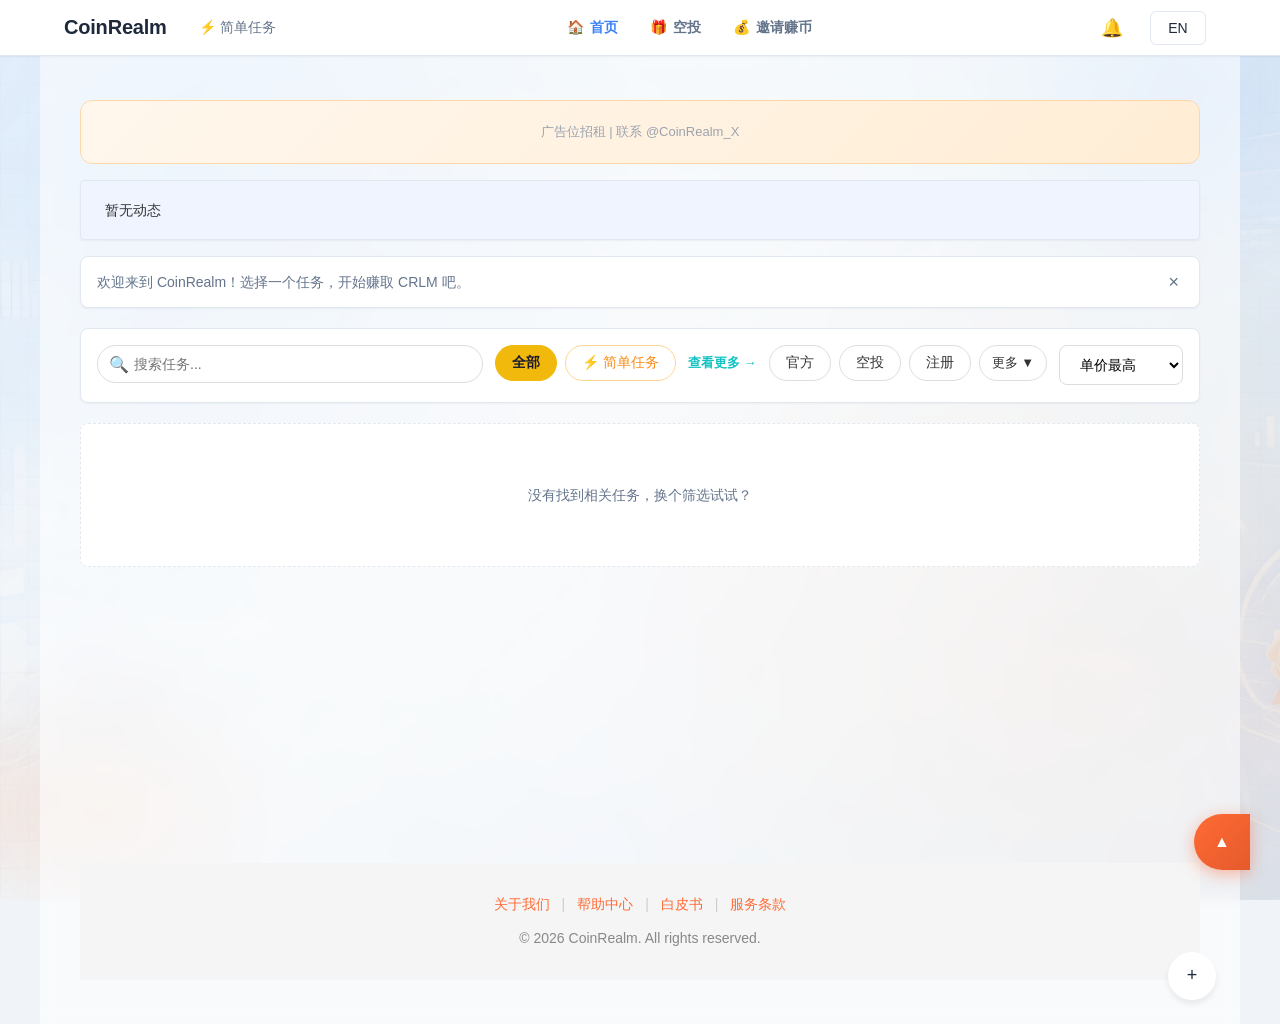
==== commit 5ad01395: "Add files via upload" ====
--- a/mobile.html
+++ b/mobile.html
@@ -44,6 +44,9 @@
     window.SUPABASE_ANON_KEY = 'sb_publishable_XXFWPmwswaH4ESVjcBSIfg_6X7h7S4a';
     window.supabase = window.supabase.createClient(window.SUPABASE_URL, window.SUPABASE_ANON_KEY);
   </script>
+  <!-- WalletConnect v2 通过动态 import() 从 esm.sh 加载（UMD 版本依赖外部全局变量，浏览器中不可用） -->
+  <!-- MetaMask SDK（小狐狸钱包手机版 Deep Link 调起与回调） -->
+  <script src="https://cdn.jsdelivr.net/npm/@metamask/sdk@0.29.0/dist/browser/umd/metamask-sdk.min.js"></script>
   <link rel="stylesheet" href="style.css?v=20260724">
   <link rel="stylesheet" href="css/mobile.css?v=20260717">
 </head>
@@ -57,19 +60,26 @@
       <div class="mobile-wallet-divider"><span>或选择钱包登录</span></div>
       <div class="mobile-wallet-btns">
         <button type="button" id="mobile-okx-btn" class="mobile-wallet-btn" data-wallet="okx">
-          <span class="mobile-wallet-icon mobile-wallet-icon-okx" aria-hidden="true">●</span>
+          <span class="mobile-wallet-icon" aria-hidden="true">
+            <svg viewBox="0 0 28 28" xmlns="http://www.w3.org/2000/svg">
+              <rect width="28" height="28" rx="7" fill="#000"/>
+              <rect x="5" y="11.5" width="5" height="5" rx="1" fill="#fff"/>
+              <rect x="11.5" y="11.5" width="5" height="5" rx="1" fill="#fff"/>
+              <rect x="18" y="11.5" width="5" height="5" rx="1" fill="#fff"/>
+            </svg>
+          </span>
           <span class="mobile-wallet-name">OKX Wallet</span>
         </button>
         <button type="button" id="mobile-bitget-btn" class="mobile-wallet-btn" data-wallet="bitget">
-          <span class="mobile-wallet-icon mobile-wallet-icon-bitget" aria-hidden="true">●</span>
-          <span class="mobile-wallet-name">Bitget Wallet</span>
+          <span class="mobile-wallet-icon" aria-hidden="true">
+            <svg viewBox="0 0 28 28" xmlns="http://www.w3.org/2000/svg">
+              <rect width="28" height="28" rx="7" fill="#3B99FC"/>
+              <path d="M8.6 11.2c3.0-2.94 7.8-2.94 10.8 0l.36.35c.15.15.15.38 0 .53l-1.23 1.2c-.08.07-.2.07-.27 0l-.5-.49c-2.1-2.04-5.46-2.04-7.56 0l-.53.52c-.08.07-.2.07-.27 0l-1.23-1.2a.36.36 0 0 1 0-.53l.43-.38zM21.95 14.05l1.09 1.07c.15.15.15.38 0 .53l-4.97 4.87c-.15.15-.38.15-.53 0l-3.52-3.45a.1.1 0 0 0-.13 0l-3.52 3.45c-.15.15-.38.15-.53 0l-4.97-4.87a.36.36 0 0 1 0-.53l1.09-1.07c.15-.15.38-.15.53 0l3.52 3.45a.1.1 0 0 0 .13 0l3.52-3.45c.15-.15.38-.15.53 0l3.52 3.45a.1.1 0 0 0 .13 0l3.52-3.45c.15-.15.38-.15.53 0z" fill="#fff"/>
+            </svg>
+          </span>
+          <span class="mobile-wallet-name">WalletConnect</span>
         </button>
-        <button type="button" id="mobile-metamask-btn" class="mobile-wallet-btn" data-wallet="metamask">
-          <span class="mobile-wallet-icon mobile-wallet-icon-metamask" aria-hidden="true">●</span>
-          <span class="mobile-wallet-name">MetaMask</span>
-        </button>
-      </div>
-      <button type="button" id="mobile-wallet-btn" class="mobile-btn mobile-btn-primary" data-i18n="connectWallet">连接钱包</button>
+      </div>
       <p class="mobile-login-legal">
         登录即表示同意
         <a href="#" class="mobile-link">用户协议</a>
--- a/css/mobile.css
+++ b/css/mobile.css
@@ -390,21 +390,26 @@
   transform: scale(0.96);
 }
 
+/* hidden 属性需要覆盖 display: flex 才能生效 */
+.mobile-wallet-btn[hidden] {
+  display: none !important;
+}
+
 .mobile-wallet-icon {
   width: 28px;
   height: 28px;
-  border-radius: 50%;
+  border-radius: 8px;
   display: flex;
   align-items: center;
   justify-content: center;
-  color: #fff;
-  font-size: 14px;
-  font-weight: 700;
-}
-
-.mobile-wallet-icon-okx { background: #00b578; }
-.mobile-wallet-icon-bitget { background: #f0b90b; }
-.mobile-wallet-icon-metamask { background: #f6851b; }
+  overflow: hidden;
+}
+
+.mobile-wallet-icon svg {
+  width: 100%;
+  height: 100%;
+  display: block;
+}
 
 .mobile-wallet-name {
   font-size: 11px;
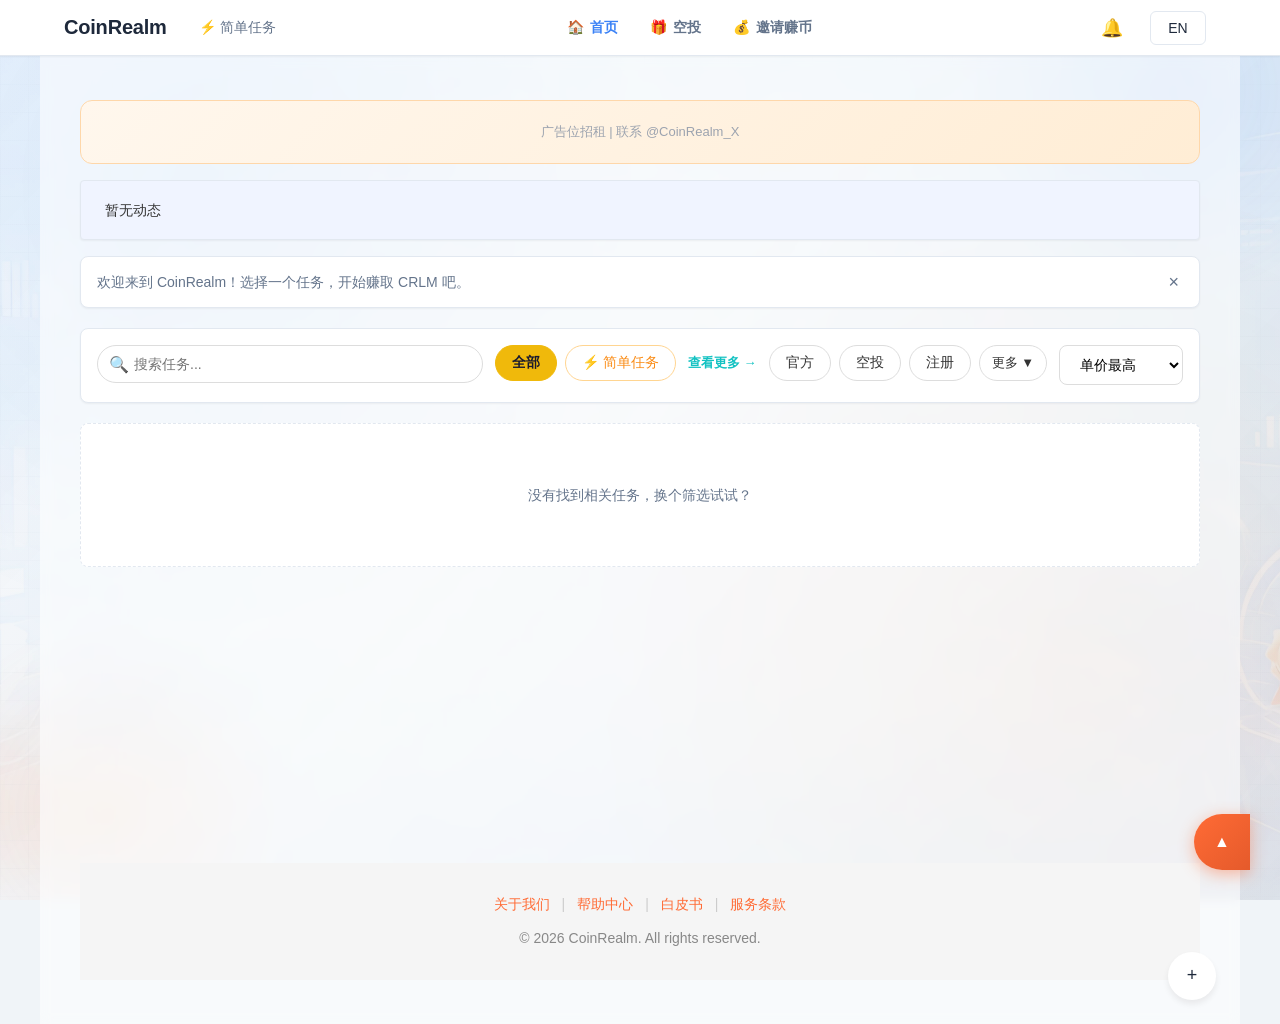
==== commit 489261e2: "Add files via upload" ====
--- a/mobile.html
+++ b/mobile.html
@@ -48,7 +48,7 @@
   <!-- MetaMask SDK（小狐狸钱包手机版 Deep Link 调起与回调） -->
   <script src="https://cdn.jsdelivr.net/npm/@metamask/sdk@0.29.0/dist/browser/umd/metamask-sdk.min.js"></script>
   <link rel="stylesheet" href="style.css?v=20260724">
-  <link rel="stylesheet" href="css/mobile.css?v=20260717">
+  <link rel="stylesheet" href="css/mobile.css?v=20260801">
 </head>
 <body class="mobile-app mobile-tabs-always-visible mobile-ui-v2">
   <div id="mobile-login-screen" class="mobile-login-screen hidden" aria-hidden="true">
--- a/css/mobile.css
+++ b/css/mobile.css
@@ -299,21 +299,22 @@
 .mobile-login-inner { width: 100%; max-width: 320px; text-align: center; }
 
 .mobile-login-logo {
-  width: 72px;
-  height: 72px;
+  width: auto;
+  height: 40px;
   margin: 0 auto 16px;
-  border-radius: 20px;
+  border-radius: 10px;
   overflow: hidden;
-  display: flex;
+  display: inline-flex;
   align-items: center;
   justify-content: center;
   box-shadow: var(--m-shadow-lg);
+  vertical-align: middle;
 }
 
 .mobile-login-logo img {
-  width: 100%;
+  width: auto;
   height: 100%;
-  object-fit: cover;
+  object-fit: contain;
   display: block;
 }
 
